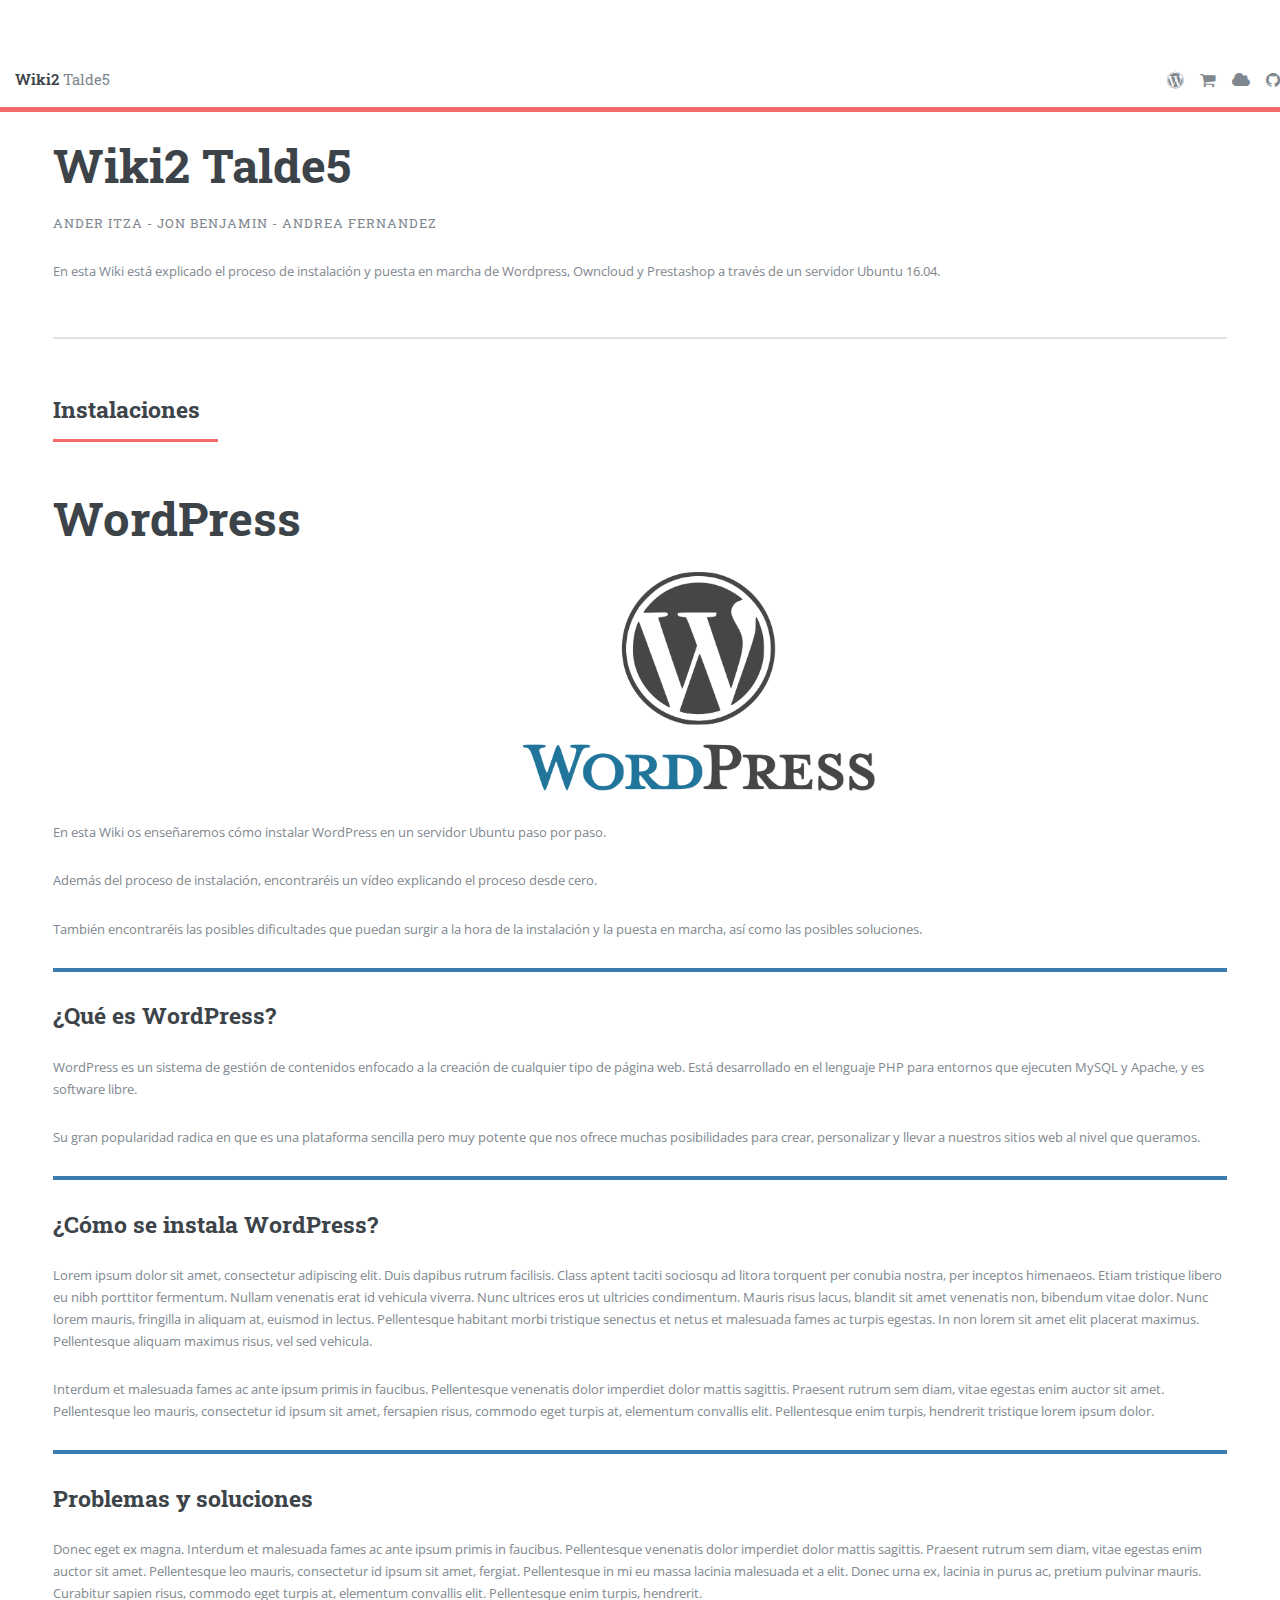
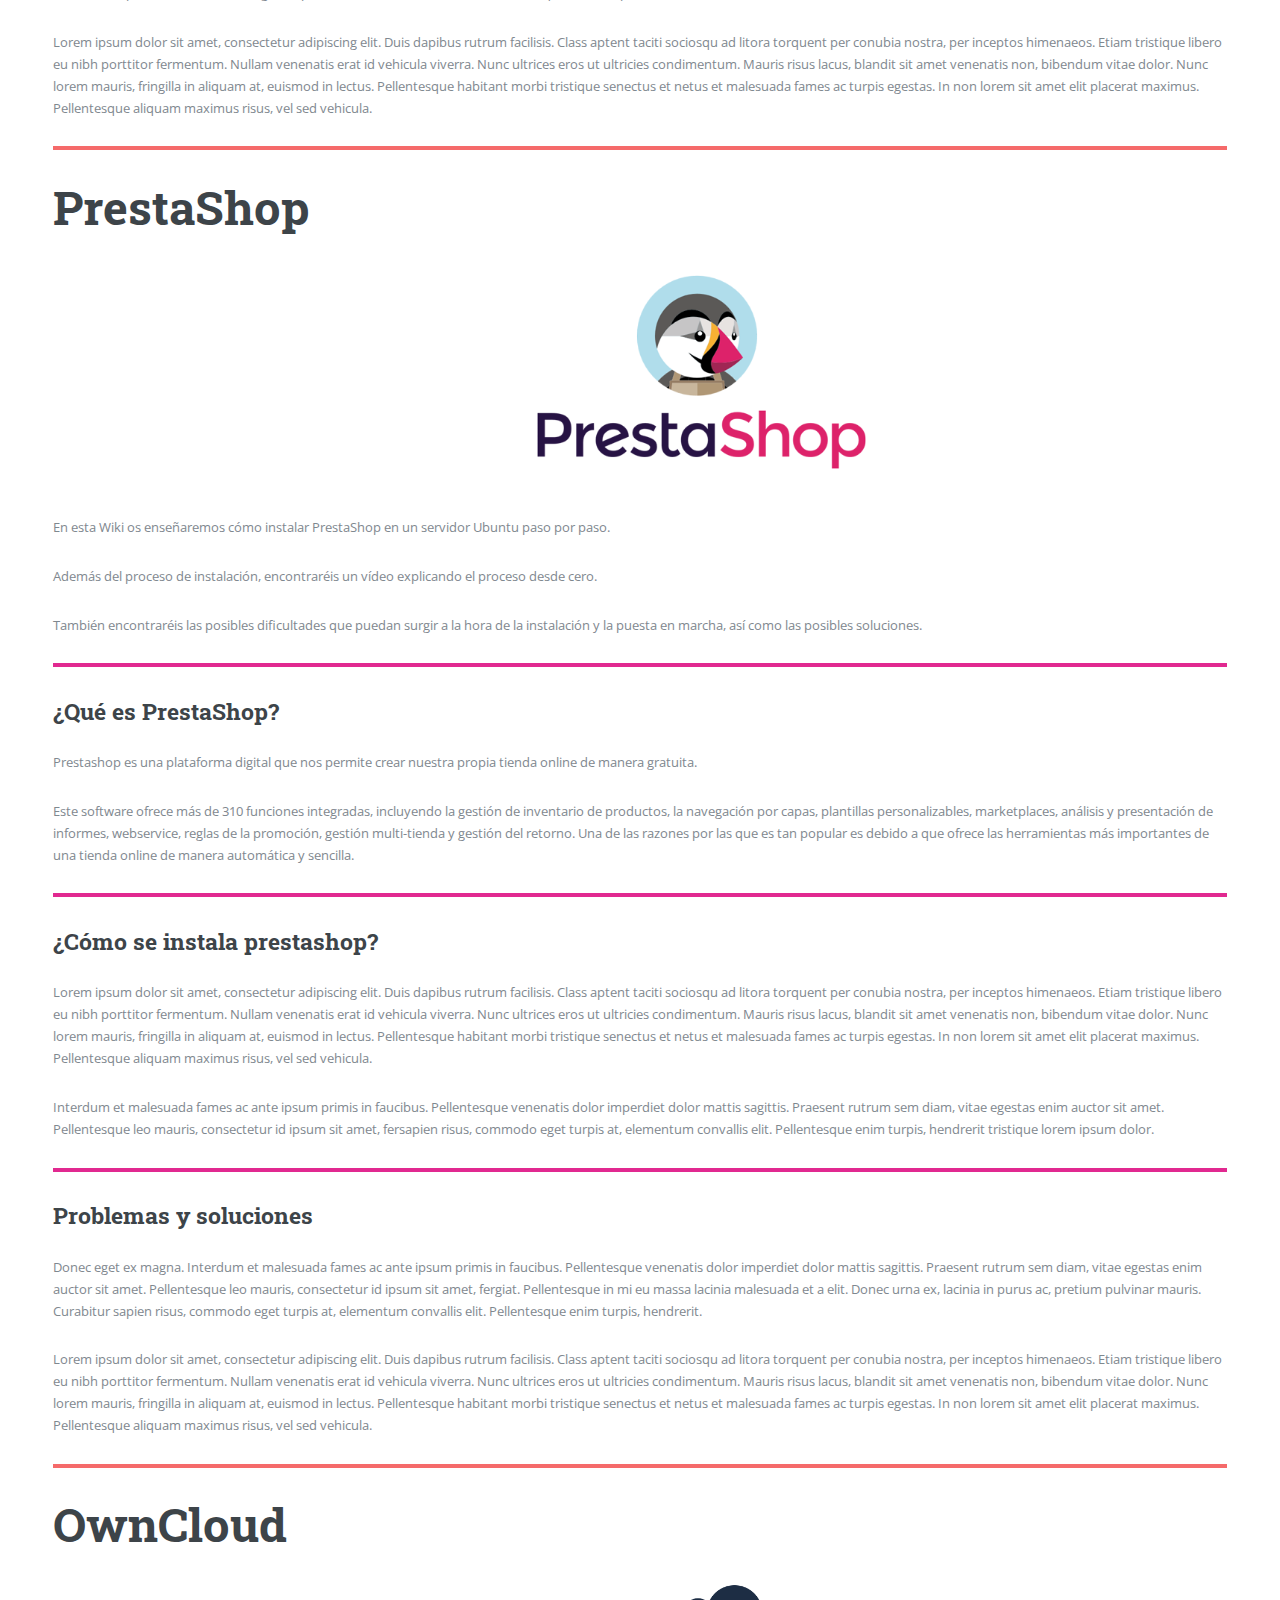
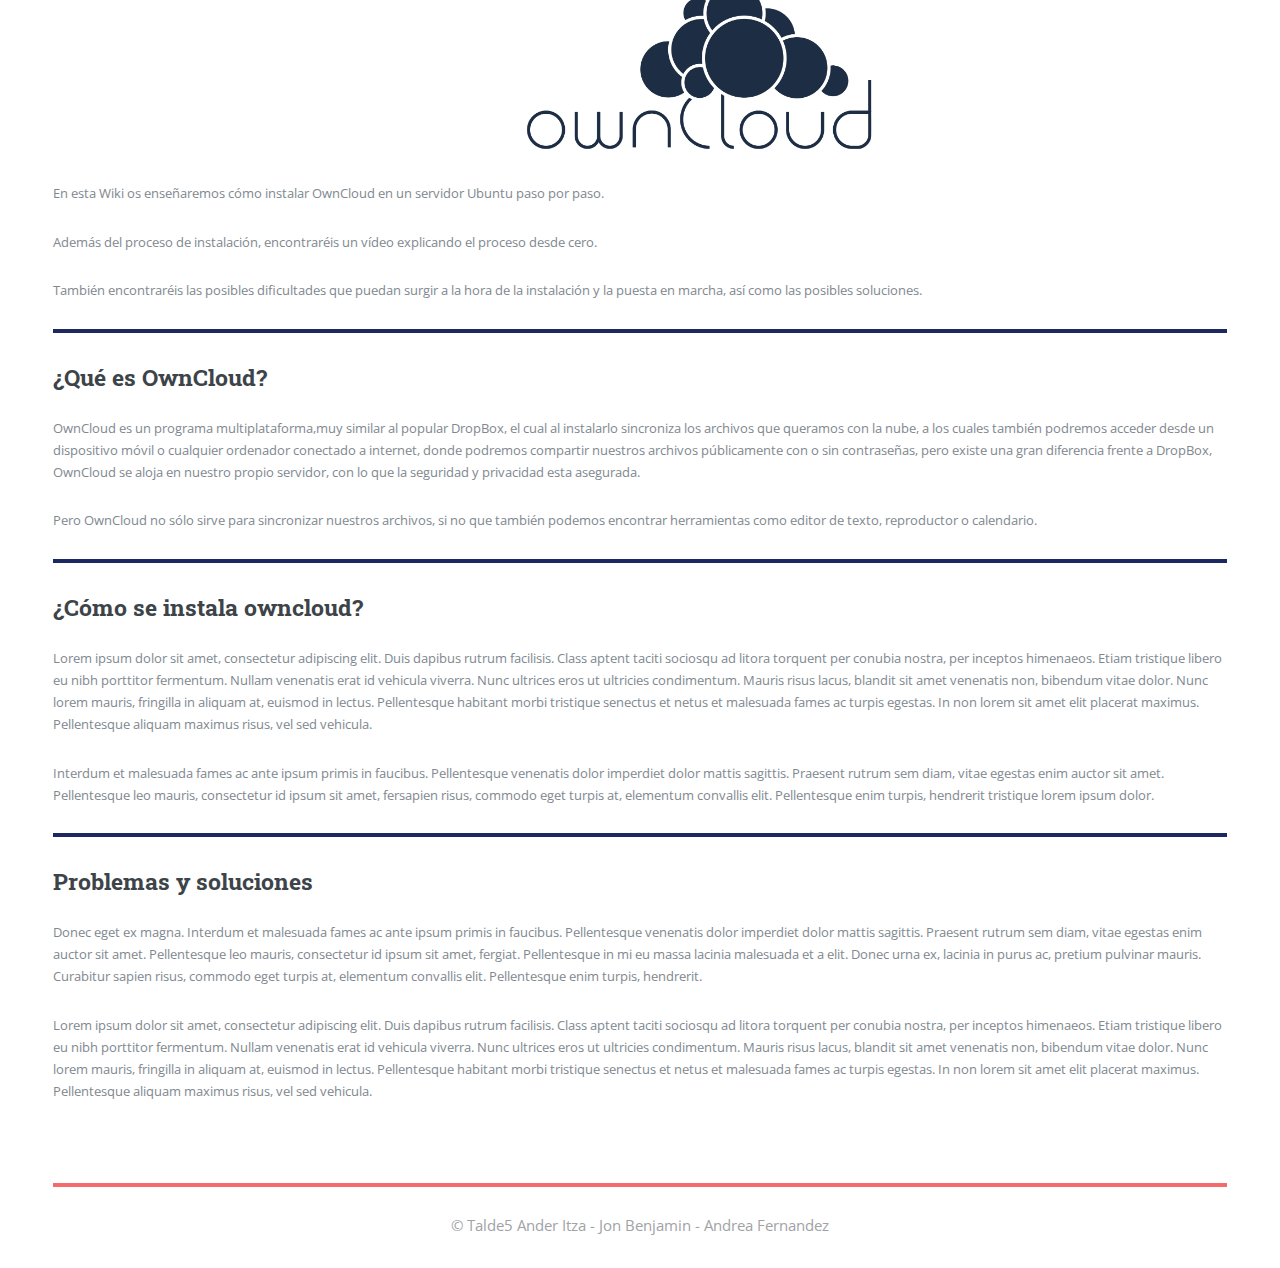
==== Wiki2/index.html @ 895ccd9f "22/10/2018" ====
<!DOCTYPE HTML>
<html>
	<head>
		<title>Wiki2</title>
		<meta charset="utf-8" />
		<meta name="viewport" content="width=device-width, initial-scale=1, user-scalable=no" />
		<link rel="stylesheet" href="assets/css/main.css" />
		<script src="https://ajax.googleapis.com/ajax/libs/jquery/1.12.4/jquery.min.js"></script>
		<script src="assets/js/main.js"></script>
	</head>
	<body class="is-preload"> 
		<a href="#" id="js_up" class="boton-subir">
  			<i class="fa fa-rocket" aria-hidden="true"></i>
		</a>
		<div id="wrapper">
			<div id="main">
				<div class="inner">
					<header id="header">
						<a href="index.html" class="logo"><strong>Wiki2</strong> Talde5</a>
						<ul class="icons">
							<li><a href="#wordpress" class="icon fa-wordpress"></a></li>
							<li><a href="#prestashop" class="icon fa-shopping-cart"></a></li>
							<li><a href="#owncloud" class="icon fa-cloud"></a></li>
							<li><a href="https://github.com/Talde5/Wiki2" target="_blank" class="icon fa-github"></a></li>
						</ul>
					</header>
					<section id="banner">
						<div class="content">
							<header>
								<h1>Wiki2 Talde5</h1>
								<p>ANDER ITZA - JON BENJAMIN - ANDREA FERNANDEZ</p>
							</header>
							<p>En esta Wiki está explicado el proceso de instalación y puesta en marcha de Wordpress, Owncloud y Prestashop a través de un servidor Ubuntu 16.04.</p>
						</div>
					</section>
					<section>
						<header class="major" id="wordpress">
							<h2>Instalaciones</h2>
						</header>
						<article>
							<h1>WordPress</h1>
							<img src="images/wordpress.png" class="wordpress" />
								<p>En esta Wiki os enseñaremos cómo instalar WordPress en un servidor Ubuntu paso por paso.</p>
								<p>Además del proceso de instalación, encontraréis un vídeo explicando el proceso desde cero.</p>
								<p>También encontraréis las posibles dificultades que puedan surgir a la hora de la instalación y la puesta en marcha, así como las posibles soluciones.</p>
							<hr class="major wordpress" />
							<h2>¿Qué es WordPress?</h2>
								<p>WordPress es un sistema de gestión de contenidos enfocado a la creación de cualquier tipo de página web. Está desarrollado en el lenguaje PHP para entornos que ejecuten MySQL y Apache, y es software libre.</p>
								<p>Su gran popularidad radica en que es una plataforma sencilla pero muy potente que nos ofrece muchas posibilidades para crear, personalizar y llevar a nuestros sitios web al nivel que queramos.</p>
							<hr class="major wordpress" />
							<h2>¿Cómo se instala WordPress?</h2>
								<p>Lorem ipsum dolor sit amet, consectetur adipiscing elit. Duis dapibus rutrum facilisis. Class aptent taciti sociosqu ad litora torquent per conubia nostra, per inceptos himenaeos. Etiam tristique libero eu nibh porttitor fermentum. Nullam venenatis erat id vehicula viverra. Nunc ultrices eros ut ultricies condimentum. Mauris risus lacus, blandit sit amet venenatis non, bibendum vitae dolor. Nunc lorem mauris, fringilla in aliquam at, euismod in lectus. Pellentesque habitant morbi tristique senectus et netus et malesuada fames ac turpis egestas. In non lorem sit amet elit placerat maximus. Pellentesque aliquam maximus risus, vel sed vehicula.</p>
								<p>Interdum et malesuada fames ac ante ipsum primis in faucibus. Pellentesque venenatis dolor imperdiet dolor mattis sagittis. Praesent rutrum sem diam, vitae egestas enim auctor sit amet. Pellentesque leo mauris, consectetur id ipsum sit amet, fersapien risus, commodo eget turpis at, elementum convallis elit. Pellentesque enim turpis, hendrerit tristique lorem ipsum dolor.</p>
							<hr class="major wordpress" />
							<h2>Problemas y soluciones</h2>
								<p>Donec eget ex magna. Interdum et malesuada fames ac ante ipsum primis in faucibus. Pellentesque venenatis dolor imperdiet dolor mattis sagittis. Praesent rutrum sem diam, vitae egestas enim auctor sit amet. Pellentesque leo mauris, consectetur id ipsum sit amet, fergiat. Pellentesque in mi eu massa lacinia malesuada et a elit. Donec urna ex, lacinia in purus ac, pretium pulvinar mauris. Curabitur sapien risus, commodo eget turpis at, elementum convallis elit. Pellentesque enim turpis, hendrerit.</p>
								<p>Lorem ipsum dolor sit amet, consectetur adipiscing elit. Duis dapibus rutrum facilisis. Class aptent taciti sociosqu ad litora torquent per conubia nostra, per inceptos himenaeos. Etiam tristique libero eu nibh porttitor fermentum. Nullam venenatis erat id vehicula viverra. Nunc ultrices eros ut ultricies condimentum. Mauris risus lacus, blandit sit amet venenatis non, bibendum vitae dolor. Nunc lorem mauris, fringilla in aliquam at, euismod in lectus. Pellentesque habitant morbi tristique senectus et netus et malesuada fames ac turpis egestas. In non lorem sit amet elit placerat maximus. Pellentesque aliquam maximus risus, vel sed vehicula.</p>
							<hr class="major " />
						<article>
							<h1 id="prestashop">PrestaShop</h1>
							<img src="images/prestashop.png" class="prestashop" />
								<p>En esta Wiki os enseñaremos cómo instalar PrestaShop en un servidor Ubuntu paso por paso.</p>
								<p>Además del proceso de instalación, encontraréis un vídeo explicando el proceso desde cero.</p>
								<p>También encontraréis las posibles dificultades que puedan surgir a la hora de la instalación y la puesta en marcha, así como las posibles soluciones.</p>
							<hr class="major prestashop" />
							<h2>¿Qué es PrestaShop?</h2>
								<p>Prestashop es una plataforma digital que nos permite crear nuestra propia tienda online de manera gratuita.</p>
								<p>Este software ofrece más de 310 funciones integradas, incluyendo la gestión de inventario de productos, la navegación por capas, plantillas personalizables, marketplaces, análisis y presentación de informes, webservice, reglas de la promoción, gestión multi-tienda y gestión del retorno. Una de las razones por las que es tan popular es debido a que ofrece las herramientas más importantes de una tienda online de manera automática y sencilla.</p>
							<hr class="major prestashop" />
							<h2>¿Cómo se instala prestashop?</h2>
								<p>Lorem ipsum dolor sit amet, consectetur adipiscing elit. Duis dapibus rutrum facilisis. Class aptent taciti sociosqu ad litora torquent per conubia nostra, per inceptos himenaeos. Etiam tristique libero eu nibh porttitor fermentum. Nullam venenatis erat id vehicula viverra. Nunc ultrices eros ut ultricies condimentum. Mauris risus lacus, blandit sit amet venenatis non, bibendum vitae dolor. Nunc lorem mauris, fringilla in aliquam at, euismod in lectus. Pellentesque habitant morbi tristique senectus et netus et malesuada fames ac turpis egestas. In non lorem sit amet elit placerat maximus. Pellentesque aliquam maximus risus, vel sed vehicula.</p>
								<p>Interdum et malesuada fames ac ante ipsum primis in faucibus. Pellentesque venenatis dolor imperdiet dolor mattis sagittis. Praesent rutrum sem diam, vitae egestas enim auctor sit amet. Pellentesque leo mauris, consectetur id ipsum sit amet, fersapien risus, commodo eget turpis at, elementum convallis elit. Pellentesque enim turpis, hendrerit tristique lorem ipsum dolor.</p>
							<hr class="major prestashop" />
							<h2>Problemas y soluciones</h2>
								<p>Donec eget ex magna. Interdum et malesuada fames ac ante ipsum primis in faucibus. Pellentesque venenatis dolor imperdiet dolor mattis sagittis. Praesent rutrum sem diam, vitae egestas enim auctor sit amet. Pellentesque leo mauris, consectetur id ipsum sit amet, fergiat. Pellentesque in mi eu massa lacinia malesuada et a elit. Donec urna ex, lacinia in purus ac, pretium pulvinar mauris. Curabitur sapien risus, commodo eget turpis at, elementum convallis elit. Pellentesque enim turpis, hendrerit.</p>
								<p>Lorem ipsum dolor sit amet, consectetur adipiscing elit. Duis dapibus rutrum facilisis. Class aptent taciti sociosqu ad litora torquent per conubia nostra, per inceptos himenaeos. Etiam tristique libero eu nibh porttitor fermentum. Nullam venenatis erat id vehicula viverra. Nunc ultrices eros ut ultricies condimentum. Mauris risus lacus, blandit sit amet venenatis non, bibendum vitae dolor. Nunc lorem mauris, fringilla in aliquam at, euismod in lectus. Pellentesque habitant morbi tristique senectus et netus et malesuada fames ac turpis egestas. In non lorem sit amet elit placerat maximus. Pellentesque aliquam maximus risus, vel sed vehicula.</p>
							<hr class="major" />
						</article>
						<article>
							<h1 id="owncloud">OwnCloud</h1>
								<img src="images/owncloud.png" class="owncloud" />
								<p>En esta Wiki os enseñaremos cómo instalar OwnCloud en un servidor Ubuntu paso por paso.</p>
								<p>Además del proceso de instalación, encontraréis un vídeo explicando el proceso desde cero.</p>
								<p>También encontraréis las posibles dificultades que puedan surgir a la hora de la instalación y la puesta en marcha, así como las posibles soluciones.</p>
							<hr class="major owncloud" />
							<h2>¿Qué es OwnCloud?</h2>
								<p>OwnCloud es un programa multiplataforma,muy similar al popular DropBox, el cual al instalarlo sincroniza los archivos que queramos con la nube, a los cuales también podremos acceder desde un dispositivo móvil o cualquier ordenador conectado a internet, donde podremos compartir nuestros archivos públicamente con o sin contraseñas, pero existe una gran diferencia frente a DropBox, OwnCloud se aloja en nuestro propio servidor, con lo que la seguridad y privacidad esta asegurada.</p>
							<p>Pero OwnCloud no sólo sirve para sincronizar nuestros archivos, si no que también podemos encontrar herramientas como editor de texto, reproductor o calendario.</p>
							<hr class="major owncloud" />
							<h2>¿Cómo se instala owncloud?</h2>
								<p>Lorem ipsum dolor sit amet, consectetur adipiscing elit. Duis dapibus rutrum facilisis. Class aptent taciti sociosqu ad litora torquent per conubia nostra, per inceptos himenaeos. Etiam tristique libero eu nibh porttitor fermentum. Nullam venenatis erat id vehicula viverra. Nunc ultrices eros ut ultricies condimentum. Mauris risus lacus, blandit sit amet venenatis non, bibendum vitae dolor. Nunc lorem mauris, fringilla in aliquam at, euismod in lectus. Pellentesque habitant morbi tristique senectus et netus et malesuada fames ac turpis egestas. In non lorem sit amet elit placerat maximus. Pellentesque aliquam maximus risus, vel sed vehicula.</p>
								<p>Interdum et malesuada fames ac ante ipsum primis in faucibus. Pellentesque venenatis dolor imperdiet dolor mattis sagittis. Praesent rutrum sem diam, vitae egestas enim auctor sit amet. Pellentesque leo mauris, consectetur id ipsum sit amet, fersapien risus, commodo eget turpis at, elementum convallis elit. Pellentesque enim turpis, hendrerit tristique lorem ipsum dolor.</p>
							<hr class="major owncloud" />
							<h2>Problemas y soluciones</h2>
								<p>Donec eget ex magna. Interdum et malesuada fames ac ante ipsum primis in faucibus. Pellentesque venenatis dolor imperdiet dolor mattis sagittis. Praesent rutrum sem diam, vitae egestas enim auctor sit amet. Pellentesque leo mauris, consectetur id ipsum sit amet, fergiat. Pellentesque in mi eu massa lacinia malesuada et a elit. Donec urna ex, lacinia in purus ac, pretium pulvinar mauris. Curabitur sapien risus, commodo eget turpis at, elementum convallis elit. Pellentesque enim turpis, hendrerit.</p>
								<p>Lorem ipsum dolor sit amet, consectetur adipiscing elit. Duis dapibus rutrum facilisis. Class aptent taciti sociosqu ad litora torquent per conubia nostra, per inceptos himenaeos. Etiam tristique libero eu nibh porttitor fermentum. Nullam venenatis erat id vehicula viverra. Nunc ultrices eros ut ultricies condimentum. Mauris risus lacus, blandit sit amet venenatis non, bibendum vitae dolor. Nunc lorem mauris, fringilla in aliquam at, euismod in lectus. Pellentesque habitant morbi tristique senectus et netus et malesuada fames ac turpis egestas. In non lorem sit amet elit placerat maximus. Pellentesque aliquam maximus risus, vel sed vehicula.</p>
						</article>
					</section>
					<hr class="major">
					<footer id="footer">
						<p class="copyright">&copy; Talde5 Ander Itza - Jon Benjamin - Andrea Fernandez</p>
					</footer>
				</div>
			</div>
		</div>
	</body>
</html>
---- Wiki2/assets/css/main.css ----
@import url(font-awesome.min.css);
@import url("https://fonts.googleapis.com/css?family=Open+Sans:400,600,400italic,600italic|Roboto+Slab:400,700");

* {
	margin: 0;
	padding: 0;
	border: 0;
	font-size: 100%;
	font: inherit;
	vertical-align: baseline;}

article, footer, header, section {
	display: block;}

body {
	line-height: 1;
}

ol, ul {
	list-style: none;
}

/* Type */

	body, input, select, textarea {
		color: #7f888f;
		font-family: "Open Sans", sans-serif;
		font-size: 13pt;
		font-weight: 400;
		line-height: 1.65;
	}

		@media screen and (max-width: 1680px) {

			body, input, select, textarea {
				font-size: 11pt;
			}

		}

		@media screen and (max-width: 1280px) {

			body, input, select, textarea {
				font-size: 10pt;
			}

		}

		@media screen and (max-width: 360px) {

			body, input, select, textarea {
				font-size: 9pt;
			}

		}

	a {
		-moz-transition: color 0.2s ease-in-out, border-bottom-color 0.2s ease-in-out;
		-webkit-transition: color 0.2s ease-in-out, border-bottom-color 0.2s ease-in-out;
		-ms-transition: color 0.2s ease-in-out, border-bottom-color 0.2s ease-in-out;
		transition: color 0.2s ease-in-out, border-bottom-color 0.2s ease-in-out;
		border-bottom: dotted 1px;
		color: #f56a6a;
		text-decoration: none;
	}

	a .wordpress {
		-moz-transition: color 0.2s ease-in-out, border-bottom-color 0.2s ease-in-out;
		-webkit-transition: color 0.2s ease-in-out, border-bottom-color 0.2s ease-in-out;
		-ms-transition: color 0.2s ease-in-out, border-bottom-color 0.2s ease-in-out;
		transition: color 0.2s ease-in-out, border-bottom-color 0.2s ease-in-out;
		border-bottom: dotted 1px;
		color: #3A7CAF;
		text-decoration: none;
		
	}

	a .prestashop {
		-moz-transition: color 0.2s ease-in-out, border-bottom-color 0.2s ease-in-out;
		-webkit-transition: color 0.2s ease-in-out, border-bottom-color 0.2s ease-in-out;
		-ms-transition: color 0.2s ease-in-out, border-bottom-color 0.2s ease-in-out;
		transition: color 0.2s ease-in-out, border-bottom-color 0.2s ease-in-out;
		border-bottom: dotted 1px;
		color: #E12990;
		text-decoration: none;
	}

	a .owncloud {
		-moz-transition: color 0.2s ease-in-out, border-bottom-color 0.2s ease-in-out;
		-webkit-transition: color 0.2s ease-in-out, border-bottom-color 0.2s ease-in-out;
		-ms-transition: color 0.2s ease-in-out, border-bottom-color 0.2s ease-in-out;
		transition: color 0.2s ease-in-out, border-bottom-color 0.2s ease-in-out;
		border-bottom: dotted 1px;
		color: #1D2760;
		text-decoration: none;
	}

		a:hover {
			border-bottom-color: #f56a6a;
			color: #f56a6a !important;
		}

		a:hover.wordpress{
			border-bottom-color: #3A7CAF;
			color: #3A7CAF !important;
		}

		a:hover.prestashop{
			border-bottom-color: #E12990;
			color: #E12990 !important;
		}

		a:hover.owncloud{
			border-bottom-color: #1D2760;
			color: #1D2760 !important;
		}

			a:hover strong {
				color: inherit;
			}

	strong, b {
		color: #3d4449;
		font-weight: 600;
	}

	em, i {
		font-style: italic;
	}

	p {
		margin: 0 0 2em 0;
	}

	h1, h2, h3, h4, h5, h6 {
		color: #3d4449;
		font-family: "Roboto Slab", serif;
		font-weight: 700;
		line-height: 1.5;
		margin: 0 0 1em 0;
	}

		h1 a, h2 a, h3 a, h4 a, h5 a, h6 a {
			color: inherit;
			text-decoration: none;
			border-bottom: 0;
		}

	h1 {
		font-size: 4em;
		margin: 0 0 0.5em 0;
		line-height: 1.3;
	}

	h2 {
		font-size: 1.75em;
	}

	h3 {
		font-size: 1.25em;
	}

	h4 {
		font-size: 1.1em;
	}

	h5 {
		font-size: 0.9em;
	}

	h6 {
		font-size: 0.7em;
	}

	@media screen and (max-width: 1680px) {

		h1 {
			font-size: 3.5em;
		}

	}

	@media screen and (max-width: 980px) {

		h1 {
			font-size: 3.25em;
		}

	}

	@media screen and (max-width: 736px) {

		h1 {
			font-size: 2em;
			line-height: 1.4;
		}

		h2 {
			font-size: 1.5em;
		}

	}


	hr {
		border: 0;
		border-bottom: solid 1px rgba(210, 215, 217, 0.75);
		margin: 2em 0;
	}

		hr.major {
			margin: 2em 0;
			border-bottom: solid 4px #f56a6a;
		}

		hr.major.wordpress {
			border-bottom: solid 4px #3A7CAF;
		}

		hr.major.prestashop {
			border-bottom: solid 4px #E12990;
		}

		hr.major.owncloud {
			border-bottom: solid 4px #1D2760;
		}

	.align-left {
		text-align: left;
	}

	.align-center {
		text-align: center;
	}

	.align-right {
		text-align: right;
	}

/* Banner */
	
	.content {
		margin-top: 7%;
	}

/* Section/Article */

	section.special, article.special {
		text-align: center;
	}

	header p {
		font-family: "Roboto Slab", serif;
		font-size: 1em;
		font-weight: 400;
		letter-spacing: 0.075em;
		margin-top: -0.5em;
		text-transform: uppercase;
	}

	header.major > :last-child {
		border-bottom: solid 3px #f56a6a;
		display: inline-block;
		margin: 0 0 2em 0;
		padding: 0 0.75em 0.5em 0;
	}

	header.main > :last-child {
		margin: 0 0 1em 0;
	}

/* Icon */

	.icon {
		text-decoration: none;
		border-bottom: none;
		position: relative;
	}

		.icon:before {
			-moz-osx-font-smoothing: grayscale;
			-webkit-font-smoothing: antialiased;
			font-family: FontAwesome;
			font-style: normal;
			font-weight: normal;
			text-transform: none !important;
		}

/* Image */

	img {
		display: inline-block;
		position: center;
		width: 30%;
		padding-left: 40%;
		padding-bottom: 2%;
	}


/* List */

	ol {
		list-style: decimal;
		margin: 0 0 2em 0;
		padding-left: 1.25em;
	}

		ol li {
			padding-left: 0.25em;
		}

	ul {
		list-style: disc;
		margin: 0 0 2em 0;
		padding-left: 1em;
	}

		ul li {
			padding-left: 0.5em;
		}

		ul.alt {
			list-style: none;
			padding-left: 0;
		}

			ul.alt li {
				border-top: solid 1px rgba(210, 215, 217, 0.75);
				padding: 0.5em 0;
			}

				ul.alt li:first-child {
					border-top: 0;
					padding-top: 0;
				}
		
/* Iconos */

	ul.icons {
		cursor: default;
		list-style: none;
		padding-left: 0;
	}

		ul.icons li {
			display: inline-block;
			padding: 0 1em 0 0;
		}

			ul.icons li:last-child {
				padding-right: 0;
			}

			ul.icons li .icon {
				color: inherit;
			}

				ul.icons li .icon:before {
					font-size: 1.25em;
				}

/* Main */

	#main {
		-moz-flex-grow: 1;
		-webkit-flex-grow: 1;
		-ms-flex-grow: 1;
		flex-grow: 1;
		-moz-flex-shrink: 1;
		-webkit-flex-shrink: 1;
		-ms-flex-shrink: 1;
		flex-shrink: 1;
		width: 100%;
	}

		#main > .inner {
			padding: 0 6em 0.1em 6em ;
			margin: 0 auto;
			max-width: 110em;
		}

			#main > .inner > section {
				padding: 6em 0 4em 0 ;
				border-top: solid 2px rgba(210, 215, 217, 0.75);
			}

				#main > .inner > section:first-of-type {
					border-top: 0 !important;
				}

		@media screen and (max-width: 1680px) {

			#main > .inner {
				padding: 0 5em 0.1em 5em ;
			}

				#main > .inner > section {
					padding: 5em 0 3em 0 ;
				}
		}

		@media screen and (max-width: 1280px) {

			#main > .inner {
				padding: 0 4em 0.1em 4em ;
			}

				#main > .inner > section {
					padding: 4em 0 2em 0 ;
				}
		}

		@media screen and (max-width: 736px) {

			#main > .inner {
				padding: 0 2em 0.1em 2em ;
			}

				#main > .inner > section {
					padding: 3em 0 1em 0 ;
				}
		}

/* Header */

	#header {
		display: -moz-flex;
		display: -webkit-flex;
		display: -ms-flex;
		display: flex;
		background-color: white;
		border-bottom: solid 5px #f56a6a;
		padding-bottom: 1em;
		position: fixed;
		width: 100%;
		left: 0;
	}

		#header > * {
			-moz-flex: 1;
			-webkit-flex: 1;
			-ms-flex: 1;
			flex: 1;
			margin-bottom: 0;
		}

		#header .logo {
			border-bottom: 0;
			padding-left: 1em;
			color: inherit;
			font-family: "Roboto Slab", serif;
			font-size: 1.125em;
		}

		#header .icons {
			text-align: right;
		}

		@media screen and (max-width: 1680px) {

			#header {
				padding-top: 5em;
			}

		}

		@media screen and (max-width: 736px) {

			#header {
				padding-top: 6.5em;
			}

				#header .logo {
					font-size: 1.25em;
					margin: 0;
				}

				#header .icons {
					height: 5em;
					line-height: 5em;
					position: absolute;
					right: -0.5em;
					top: 0;
				}
		}

/* Footer */

	#footer .copyright {
		color: #9fa3a6;
		font-size: 1.1em;
		width: 100%;
		text-align: center;
	}

/* Botón Subir */

.boton-subir{
  display: none;
  background: #f56a6a;
  border: thin solid #fff;
  border-radius: 3px;
  position: fixed;
  right: 15px;
  bottom:2px;
  z-index: 999999999;
}

.boton-subir:hover{
  box-shadow:   0px 2px 10px 0px rgba(255, 255, 255, 0.75);
}

.boton-subir i{
  color: #fff;
  font-size: 1.5em;
  padding: 10px 10px 10px 7px;
  -ms-transform: rotate(-45deg); /* IE 9 */
  -webkit-transform: rotate(-45deg); /* Chrome, Safari, Opera */
  transform: rotate(-45deg);
}
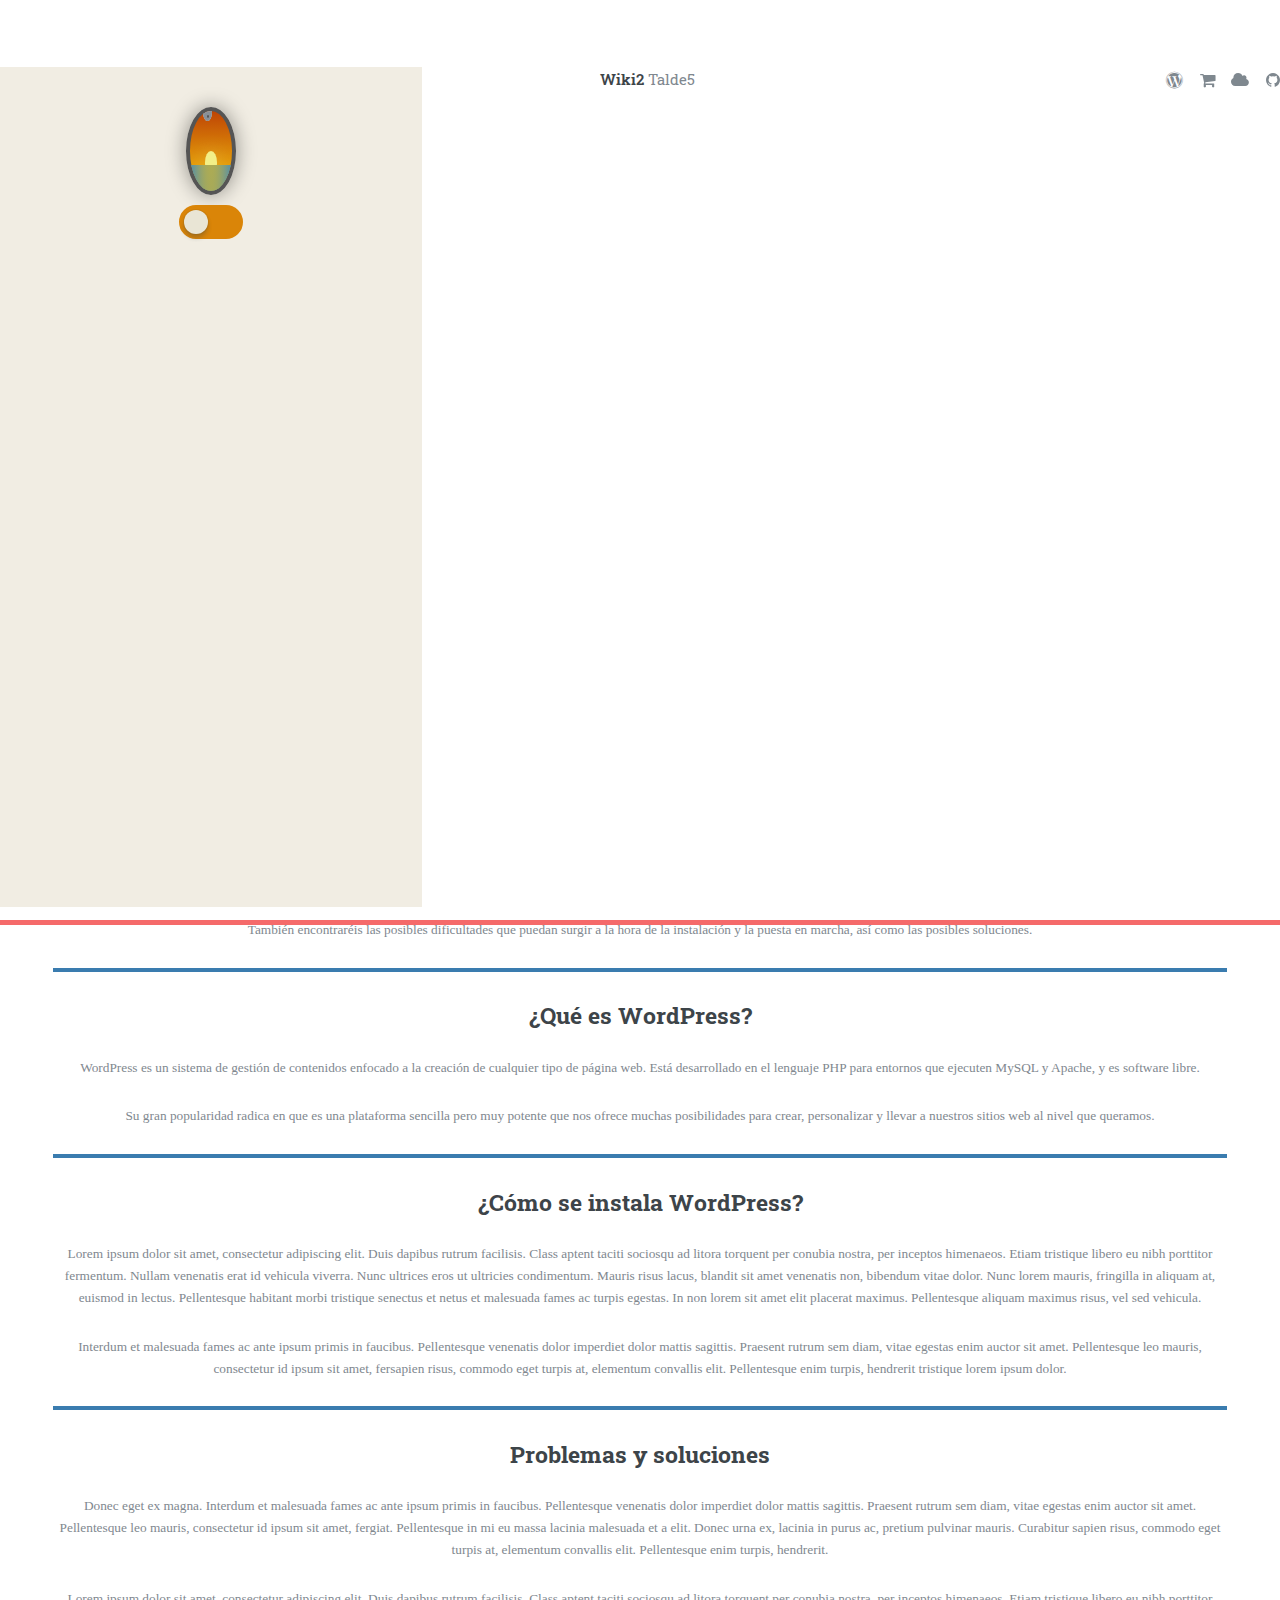
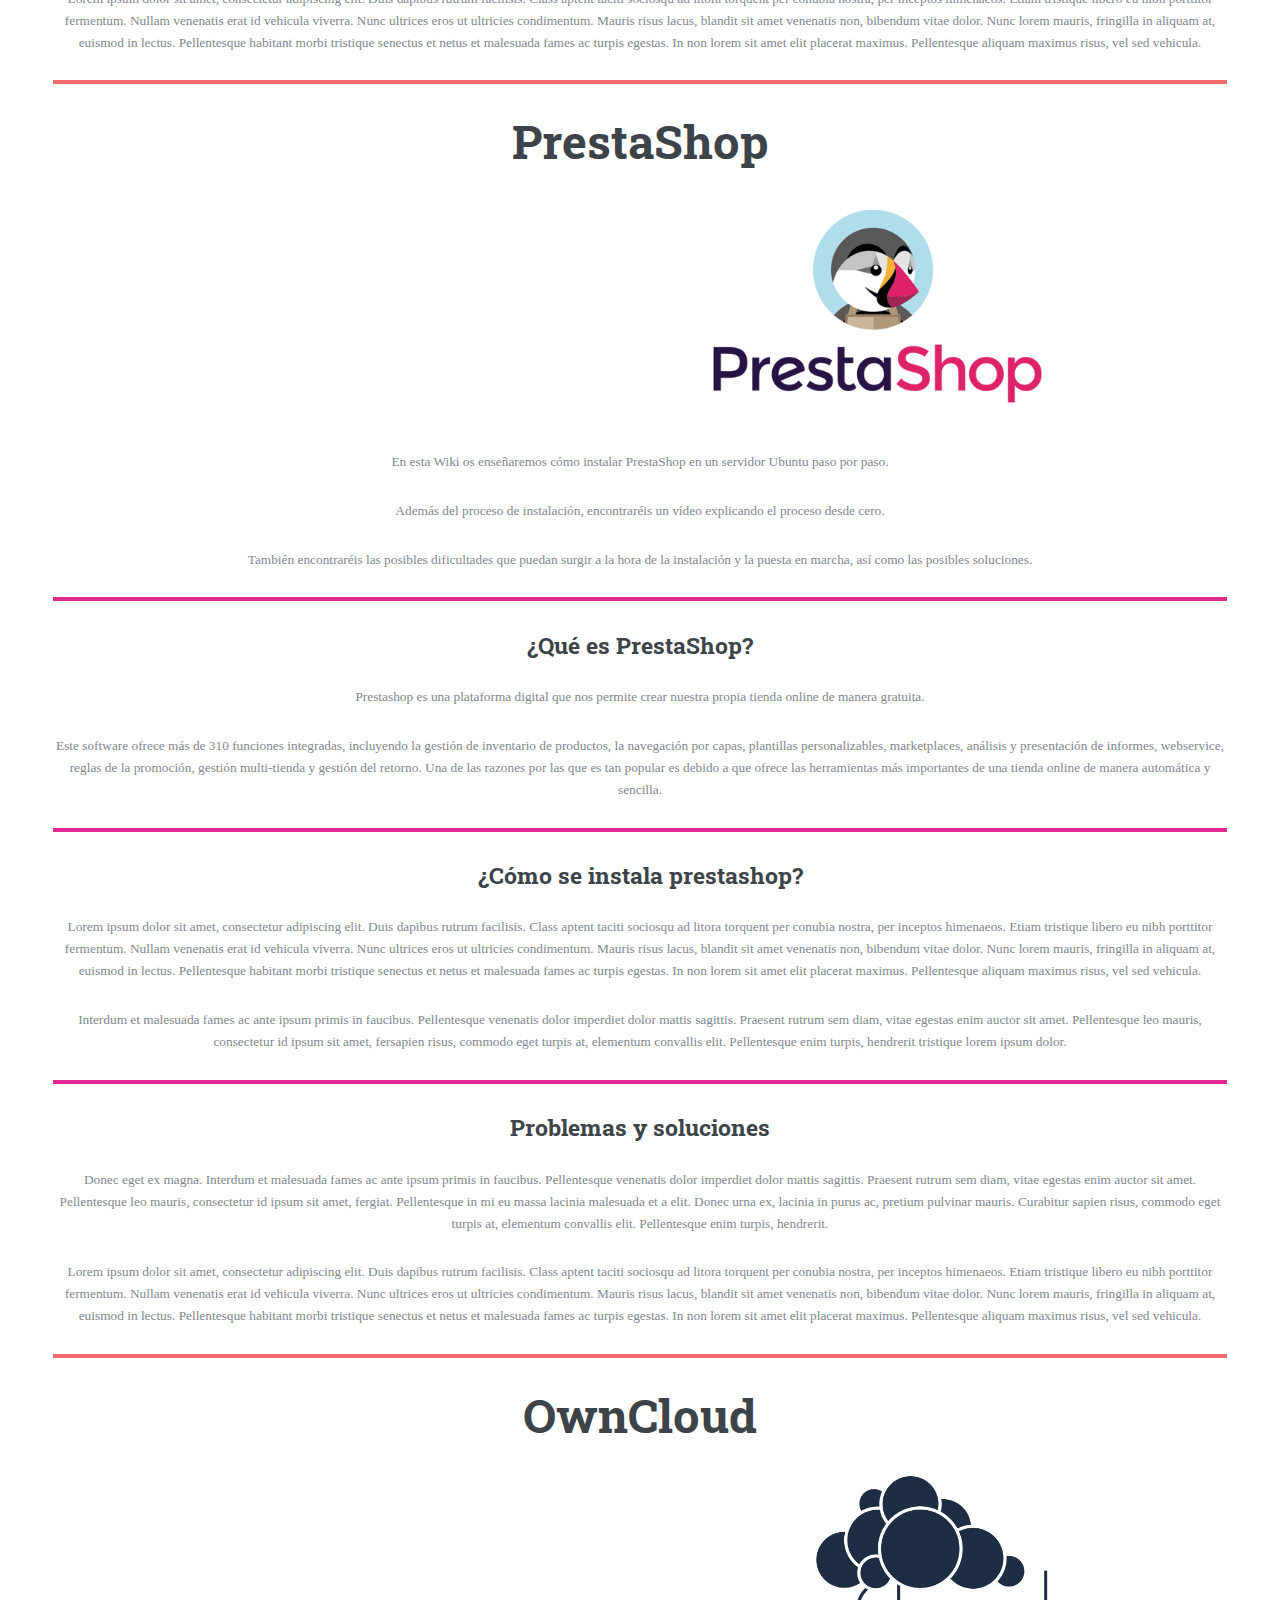
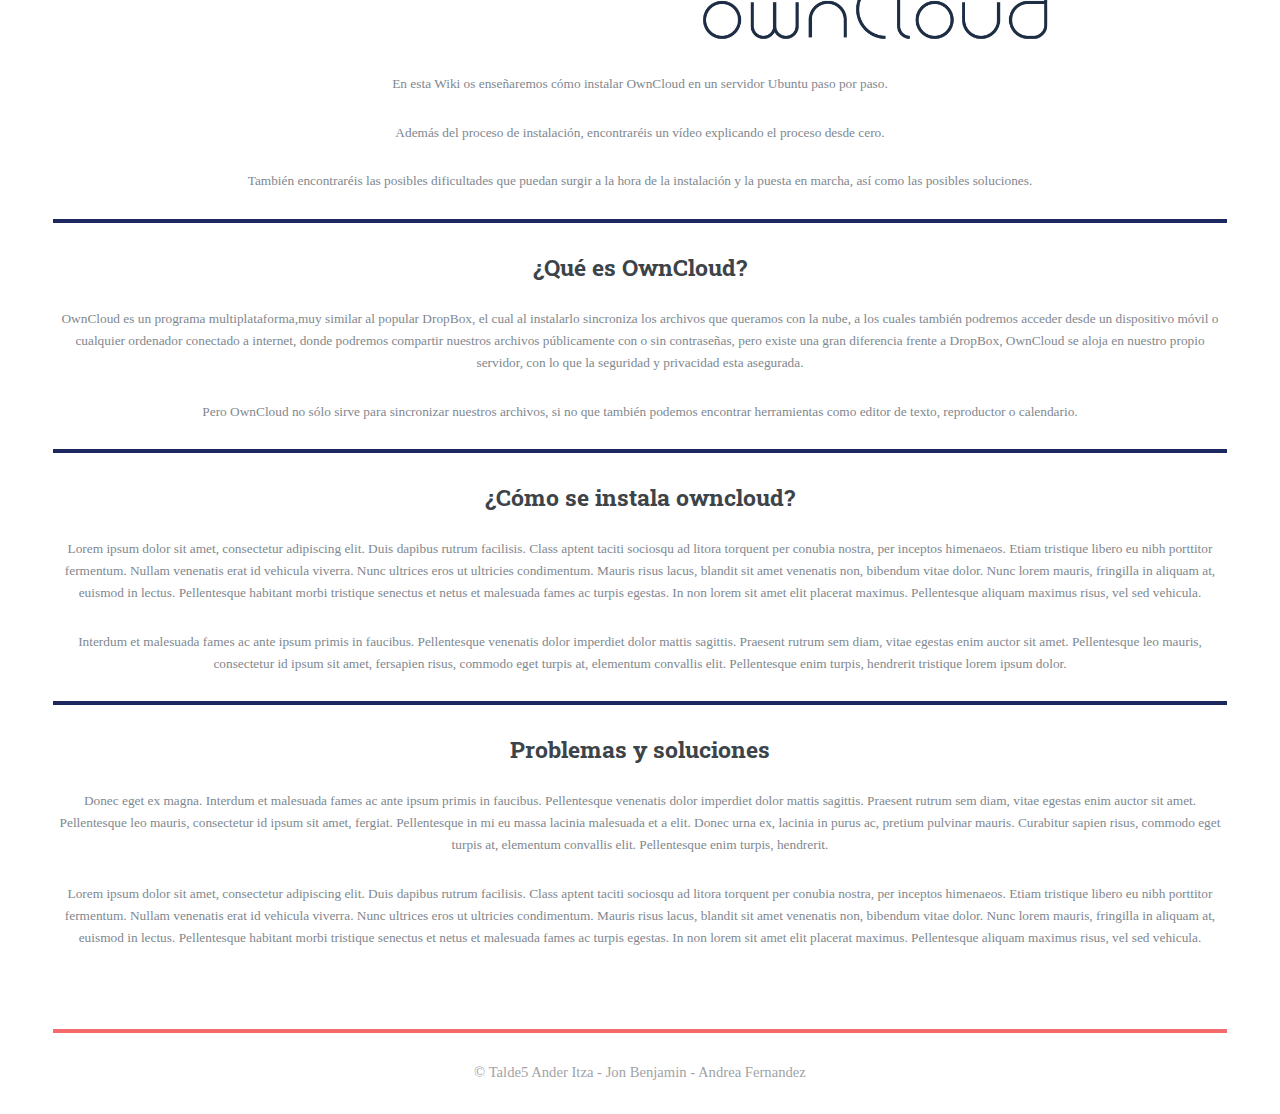
==== commit 25cebec4: "25/10/2018" ====
--- a/Wiki2/index.html
+++ b/Wiki2/index.html
@@ -7,6 +7,7 @@
 		<link rel="stylesheet" href="assets/css/main.css" />
 		<script src="https://ajax.googleapis.com/ajax/libs/jquery/1.12.4/jquery.min.js"></script>
 		<script src="assets/js/main.js"></script>
+		<script src='http://cdnjs.cloudflare.com/ajax/libs/jquery/2.1.3/jquery.min.js'></script>
 	</head>
 	<body class="is-preload"> 
 		<a href="#" id="js_up" class="boton-subir">
@@ -16,6 +17,31 @@
 			<div id="main">
 				<div class="inner">
 					<header id="header">
+						<div id="fullpage">  
+							<div class="section">
+								<div class="time-circle">
+									<div class="sun"></div>
+									<div class="moon">
+										<div></div>
+										<div></div>
+										<div></div>
+									</div>
+									<div class="stars">
+										<div></div>
+										<div></div>
+										<div></div>
+										<div></div>
+										<div></div>
+										<div></div>
+										<div></div>
+									</div>
+									<div class="water"></div>
+								</div>
+							    <div id="switch">
+							      	<div id="circle"></div>
+							    </div>
+							</div>
+						</div>
 						<a href="index.html" class="logo"><strong>Wiki2</strong> Talde5</a>
 						<ul class="icons">
 							<li><a href="#wordpress" class="icon fa-wordpress"></a></li>
--- a/Wiki2/assets/css/main.css
+++ b/Wiki2/assets/css/main.css
@@ -7,10 +7,12 @@
 	border: 0;
 	font-size: 100%;
 	font: inherit;
-	vertical-align: baseline;}
+	vertical-align: baseline;
+}
 
 article, footer, header, section {
-	display: block;}
+	display: block;
+}
 
 body {
 	line-height: 1;
@@ -22,476 +24,455 @@
 
 /* Type */
 
+body, input, select, textarea {
+	color: #7f888f;
+	font-family: "Open Sans", sans-serif;
+	font-size: 13pt;
+	font-weight: 400;
+	line-height: 1.65;
+}
+
+@media screen and (max-width: 1680px) {
 	body, input, select, textarea {
-		color: #7f888f;
-		font-family: "Open Sans", sans-serif;
-		font-size: 13pt;
-		font-weight: 400;
-		line-height: 1.65;
-	}
-
-		@media screen and (max-width: 1680px) {
-
-			body, input, select, textarea {
-				font-size: 11pt;
-			}
-
-		}
-
-		@media screen and (max-width: 1280px) {
-
-			body, input, select, textarea {
-				font-size: 10pt;
-			}
-
-		}
-
-		@media screen and (max-width: 360px) {
-
-			body, input, select, textarea {
-				font-size: 9pt;
-			}
-
-		}
-
-	a {
-		-moz-transition: color 0.2s ease-in-out, border-bottom-color 0.2s ease-in-out;
-		-webkit-transition: color 0.2s ease-in-out, border-bottom-color 0.2s ease-in-out;
-		-ms-transition: color 0.2s ease-in-out, border-bottom-color 0.2s ease-in-out;
-		transition: color 0.2s ease-in-out, border-bottom-color 0.2s ease-in-out;
-		border-bottom: dotted 1px;
-		color: #f56a6a;
-		text-decoration: none;
-	}
-
-	a .wordpress {
-		-moz-transition: color 0.2s ease-in-out, border-bottom-color 0.2s ease-in-out;
-		-webkit-transition: color 0.2s ease-in-out, border-bottom-color 0.2s ease-in-out;
-		-ms-transition: color 0.2s ease-in-out, border-bottom-color 0.2s ease-in-out;
-		transition: color 0.2s ease-in-out, border-bottom-color 0.2s ease-in-out;
-		border-bottom: dotted 1px;
-		color: #3A7CAF;
-		text-decoration: none;
-		
-	}
-
-	a .prestashop {
-		-moz-transition: color 0.2s ease-in-out, border-bottom-color 0.2s ease-in-out;
-		-webkit-transition: color 0.2s ease-in-out, border-bottom-color 0.2s ease-in-out;
-		-ms-transition: color 0.2s ease-in-out, border-bottom-color 0.2s ease-in-out;
-		transition: color 0.2s ease-in-out, border-bottom-color 0.2s ease-in-out;
-		border-bottom: dotted 1px;
-		color: #E12990;
-		text-decoration: none;
-	}
-
-	a .owncloud {
-		-moz-transition: color 0.2s ease-in-out, border-bottom-color 0.2s ease-in-out;
-		-webkit-transition: color 0.2s ease-in-out, border-bottom-color 0.2s ease-in-out;
-		-ms-transition: color 0.2s ease-in-out, border-bottom-color 0.2s ease-in-out;
-		transition: color 0.2s ease-in-out, border-bottom-color 0.2s ease-in-out;
-		border-bottom: dotted 1px;
-		color: #1D2760;
-		text-decoration: none;
-	}
-
-		a:hover {
-			border-bottom-color: #f56a6a;
-			color: #f56a6a !important;
-		}
-
-		a:hover.wordpress{
-			border-bottom-color: #3A7CAF;
-			color: #3A7CAF !important;
-		}
-
-		a:hover.prestashop{
-			border-bottom-color: #E12990;
-			color: #E12990 !important;
-		}
-
-		a:hover.owncloud{
-			border-bottom-color: #1D2760;
-			color: #1D2760 !important;
-		}
-
-			a:hover strong {
-				color: inherit;
-			}
-
-	strong, b {
-		color: #3d4449;
-		font-weight: 600;
-	}
-
-	em, i {
-		font-style: italic;
-	}
-
-	p {
-		margin: 0 0 2em 0;
-	}
-
-	h1, h2, h3, h4, h5, h6 {
-		color: #3d4449;
-		font-family: "Roboto Slab", serif;
-		font-weight: 700;
-		line-height: 1.5;
-		margin: 0 0 1em 0;
-	}
-
-		h1 a, h2 a, h3 a, h4 a, h5 a, h6 a {
-			color: inherit;
-			text-decoration: none;
-			border-bottom: 0;
-		}
-
+		font-size: 11pt;
+	}
+}
+
+@media screen and (max-width: 1280px) {
+	body, input, select, textarea {
+		font-size: 10pt;
+	}
+}
+
+@media screen and (max-width: 360px) {
+	body, input, select, textarea {
+		font-size: 9pt;
+	}
+}
+
+a {
+	-moz-transition: color 0.2s ease-in-out, border-bottom-color 0.2s ease-in-out;
+	-webkit-transition: color 0.2s ease-in-out, border-bottom-color 0.2s ease-in-out;
+	-ms-transition: color 0.2s ease-in-out, border-bottom-color 0.2s ease-in-out;
+	transition: color 0.2s ease-in-out, border-bottom-color 0.2s ease-in-out;
+	border-bottom: dotted 1px;
+	color: #f56a6a;
+	text-decoration: none;
+}
+
+a .wordpress {
+	-moz-transition: color 0.2s ease-in-out, border-bottom-color 0.2s ease-in-out;
+	-webkit-transition: color 0.2s ease-in-out, border-bottom-color 0.2s ease-in-out;
+	-ms-transition: color 0.2s ease-in-out, border-bottom-color 0.2s ease-in-out;
+	transition: color 0.2s ease-in-out, border-bottom-color 0.2s ease-in-out;
+	border-bottom: dotted 1px;
+	color: #3A7CAF;
+	text-decoration: none;	
+}
+
+a .prestashop {
+	-moz-transition: color 0.2s ease-in-out, border-bottom-color 0.2s ease-in-out;
+	-webkit-transition: color 0.2s ease-in-out, border-bottom-color 0.2s ease-in-out;
+	-ms-transition: color 0.2s ease-in-out, border-bottom-color 0.2s ease-in-out;
+	transition: color 0.2s ease-in-out, border-bottom-color 0.2s ease-in-out;
+	border-bottom: dotted 1px;
+	color: #E12990;
+	text-decoration: none;
+}
+
+a .owncloud {
+	-moz-transition: color 0.2s ease-in-out, border-bottom-color 0.2s ease-in-out;
+	-webkit-transition: color 0.2s ease-in-out, border-bottom-color 0.2s ease-in-out;
+	-ms-transition: color 0.2s ease-in-out, border-bottom-color 0.2s ease-in-out;
+	transition: color 0.2s ease-in-out, border-bottom-color 0.2s ease-in-out;
+	border-bottom: dotted 1px;
+	color: #1D2760;
+	text-decoration: none;
+}
+
+a:hover {
+	border-bottom-color: #f56a6a;
+	color: #f56a6a !important;
+}
+
+a:hover.wordpress{
+	border-bottom-color: #3A7CAF;
+	color: #3A7CAF !important;
+}
+
+a:hover.prestashop{
+	border-bottom-color: #E12990;
+	color: #E12990 !important;
+}
+
+a:hover.owncloud{
+	border-bottom-color: #1D2760;
+	color: #1D2760 !important;
+}
+
+a:hover strong {
+	color: inherit;
+}
+
+strong, b {
+	color: #3d4449;
+	font-weight: 600;
+}
+
+em, i {
+	font-style: italic;
+}
+
+p {
+	margin: 0 0 2em 0;
+}
+
+h1, h2, h3, h4, h5, h6 {
+	color: #3d4449;
+	font-family: "Roboto Slab", serif;
+	font-weight: 700;
+	line-height: 1.5;
+	margin: 0 0 1em 0;
+}
+
+h1 a, h2 a, h3 a, h4 a, h5 a, h6 a {
+	color: inherit;
+	text-decoration: none;
+	border-bottom: 0;
+}
+
+h1 {
+	font-size: 4em;
+	margin: 0 0 0.5em 0;
+	line-height: 1.3;
+}
+
+h2 {
+	font-size: 1.75em;
+}
+
+h3 {
+	font-size: 1.25em;
+}
+
+h4 {
+	font-size: 1.1em;
+}
+
+h5 {
+	font-size: 0.9em;
+}
+
+h6 {
+	font-size: 0.7em;
+}
+
+@media screen and (max-width: 1680px) {
 	h1 {
-		font-size: 4em;
-		margin: 0 0 0.5em 0;
-		line-height: 1.3;
+		font-size: 3.5em;
+	}
+}
+
+@media screen and (max-width: 980px) {
+	h1 {
+		font-size: 3.25em;
+	}
+}
+
+@media screen and (max-width: 736px) {
+	h1 {
+		font-size: 2em;
+		line-height: 1.4;
 	}
 
 	h2 {
-		font-size: 1.75em;
-	}
-
-	h3 {
-		font-size: 1.25em;
-	}
-
-	h4 {
-		font-size: 1.1em;
-	}
-
-	h5 {
-		font-size: 0.9em;
-	}
-
-	h6 {
-		font-size: 0.7em;
-	}
-
-	@media screen and (max-width: 1680px) {
-
-		h1 {
-			font-size: 3.5em;
-		}
-
-	}
-
-	@media screen and (max-width: 980px) {
-
-		h1 {
-			font-size: 3.25em;
-		}
-
-	}
-
-	@media screen and (max-width: 736px) {
-
-		h1 {
-			font-size: 2em;
-			line-height: 1.4;
-		}
-
-		h2 {
-			font-size: 1.5em;
-		}
-
-	}
-
-
-	hr {
-		border: 0;
-		border-bottom: solid 1px rgba(210, 215, 217, 0.75);
-		margin: 2em 0;
-	}
-
-		hr.major {
-			margin: 2em 0;
-			border-bottom: solid 4px #f56a6a;
-		}
-
-		hr.major.wordpress {
-			border-bottom: solid 4px #3A7CAF;
-		}
-
-		hr.major.prestashop {
-			border-bottom: solid 4px #E12990;
-		}
-
-		hr.major.owncloud {
-			border-bottom: solid 4px #1D2760;
-		}
-
-	.align-left {
-		text-align: left;
-	}
-
-	.align-center {
-		text-align: center;
-	}
-
-	.align-right {
-		text-align: right;
-	}
+		font-size: 1.5em;
+	}
+}
+
+hr {
+	border: 0;
+	border-bottom: solid 1px rgba(210, 215, 217, 0.75);
+	margin: 2em 0;
+}
+
+hr.major {
+	margin: 2em 0;
+	border-bottom: solid 4px #f56a6a;
+}
+
+hr.major.wordpress {
+	border-bottom: solid 4px #3A7CAF;
+}
+
+hr.major.prestashop {
+	border-bottom: solid 4px #E12990;
+}
+
+hr.major.owncloud {
+	border-bottom: solid 4px #1D2760;
+}
+
+.align-left {
+	text-align: left;
+}
+
+.align-center {
+	text-align: center;
+}
+
+.align-right {
+	text-align: right;
+}
 
 /* Banner */
 	
-	.content {
-		margin-top: 7%;
-	}
+.content {
+	margin-top: 7%;
+}
 
 /* Section/Article */
 
-	section.special, article.special {
-		text-align: center;
-	}
-
-	header p {
-		font-family: "Roboto Slab", serif;
-		font-size: 1em;
-		font-weight: 400;
-		letter-spacing: 0.075em;
-		margin-top: -0.5em;
-		text-transform: uppercase;
-	}
-
-	header.major > :last-child {
-		border-bottom: solid 3px #f56a6a;
-		display: inline-block;
-		margin: 0 0 2em 0;
-		padding: 0 0.75em 0.5em 0;
-	}
-
-	header.main > :last-child {
-		margin: 0 0 1em 0;
-	}
+section.special, article.special {
+	text-align: center;
+}
+
+header p {
+	font-family: "Roboto Slab", serif;
+	font-size: 1em;
+	font-weight: 400;
+	letter-spacing: 0.075em;
+	margin-top: -0.5em;
+	text-transform: uppercase;
+}
+
+header.major > :last-child {
+	border-bottom: solid 3px #f56a6a;
+	display: inline-block;
+	margin: 0 0 2em 0;
+	padding: 0 0.75em 0.5em 0;
+}
+
+header.main > :last-child {
+	margin: 0 0 1em 0;
+}
 
 /* Icon */
 
-	.icon {
-		text-decoration: none;
-		border-bottom: none;
-		position: relative;
-	}
-
-		.icon:before {
-			-moz-osx-font-smoothing: grayscale;
-			-webkit-font-smoothing: antialiased;
-			font-family: FontAwesome;
-			font-style: normal;
-			font-weight: normal;
-			text-transform: none !important;
-		}
+.icon {
+	text-decoration: none;
+	border-bottom: none;
+	position: relative;
+}
+
+.icon:before {
+	-moz-osx-font-smoothing: grayscale;
+	-webkit-font-smoothing: antialiased;
+	font-family: FontAwesome;
+	font-style: normal;
+	font-weight: normal;
+	text-transform: none !important;
+}
 
 /* Image */
 
-	img {
-		display: inline-block;
-		position: center;
-		width: 30%;
-		padding-left: 40%;
-		padding-bottom: 2%;
-	}
-
+img {
+	display: inline-block;
+	position: center;
+	width: 30%;
+	padding-left: 40%;
+	padding-bottom: 2%;
+}
 
 /* List */
 
-	ol {
-		list-style: decimal;
-		margin: 0 0 2em 0;
-		padding-left: 1.25em;
-	}
-
-		ol li {
-			padding-left: 0.25em;
-		}
-
-	ul {
-		list-style: disc;
-		margin: 0 0 2em 0;
-		padding-left: 1em;
-	}
-
-		ul li {
-			padding-left: 0.5em;
-		}
-
-		ul.alt {
-			list-style: none;
-			padding-left: 0;
-		}
-
-			ul.alt li {
-				border-top: solid 1px rgba(210, 215, 217, 0.75);
-				padding: 0.5em 0;
-			}
-
-				ul.alt li:first-child {
-					border-top: 0;
-					padding-top: 0;
-				}
+ol {
+	list-style: decimal;
+	margin: 0 0 2em 0;
+	padding-left: 1.25em;
+}
+
+ol li {
+	padding-left: 0.25em;
+}
+
+ul {
+	list-style: disc;
+	margin: 0 0 2em 0;
+	padding-left: 1em;
+}
+
+ul li {
+	padding-left: 0.5em;
+}
+
+ul.alt {
+	list-style: none;
+	padding-left: 0;
+}
+
+ul.alt li {
+	border-top: solid 1px rgba(210, 215, 217, 0.75);
+	padding: 0.5em 0;
+}
+
+ul.alt li:first-child {
+	border-top: 0;
+	padding-top: 0;
+}
 		
 /* Iconos */
 
-	ul.icons {
-		cursor: default;
-		list-style: none;
-		padding-left: 0;
-	}
-
-		ul.icons li {
-			display: inline-block;
-			padding: 0 1em 0 0;
+ul.icons {
+	cursor: default;
+	list-style: none;
+	padding-left: 0;
+}
+
+ul.icons li {
+	display: inline-block;
+	padding: 0 1em 0 0;
+}
+
+ul.icons li:last-child {
+	padding-right: 0;
+}
+
+ul.icons li .icon {
+	color: inherit;
+}
+
+ul.icons li .icon:before {
+	font-size: 1.25em;
+}
+
+/* Main */
+
+#main {
+	-moz-flex-grow: 1;
+	-webkit-flex-grow: 1;
+	-ms-flex-grow: 1;
+	flex-grow: 1;
+	-moz-flex-shrink: 1;
+	-webkit-flex-shrink: 1;
+	-ms-flex-shrink: 1;
+	flex-shrink: 1;
+	width: 100%;
+}
+
+#main > .inner {
+	padding: 0 6em 0.1em 6em ;
+	margin: 0 auto;
+	max-width: 110em;
+}
+
+#main > .inner > section {
+	padding: 6em 0 4em 0 ;
+	border-top: solid 2px rgba(210, 215, 217, 0.75);
+}
+
+#main > .inner > section:first-of-type {
+	border-top: 0 !important;
+}
+
+@media screen and (max-width: 1680px) {
+	#main > .inner {
+		padding: 0 5em 0.1em 5em ;
+	}
+
+	#main > .inner > section {
+		padding: 5em 0 3em 0 ;
+	}
+}
+
+@media screen and (max-width: 1280px) {
+	#main > .inner {
+		padding: 0 4em 0.1em 4em ;
+	}
+
+	#main > .inner > section {
+		padding: 4em 0 2em 0 ;
+	}
+}
+
+@media screen and (max-width: 736px) {
+	#main > .inner {
+		padding: 0 2em 0.1em 2em ;
+	}
+
+	#main > .inner > section {
+		padding: 3em 0 1em 0 ;
+	}
+}
+
+/* Header */
+
+#header {
+	display: -moz-flex;
+	display: -webkit-flex;
+	display: -ms-flex;
+	display: flex;
+	background-color: white;
+	border-bottom: solid 5px #f56a6a;
+	padding-bottom: 1em;
+	position: fixed;
+	width: 100%;
+	left: 0;
+}
+
+#header > * {
+	-moz-flex: 1;
+	-webkit-flex: 1;
+	-ms-flex: 1;
+	flex: 1;
+	margin-bottom: 0;
+}
+
+#header .logo {
+	border-bottom: 0;
+	padding-left: 1em;
+	color: inherit;
+	font-family: "Roboto Slab", serif;
+	font-size: 1.125em;
+}
+
+#header .icons {
+	text-align: right;
+}
+
+@media screen and (max-width: 1680px) {
+	#header {
+		padding-top: 5em;
+	}
+}
+
+@media screen and (max-width: 736px) {
+	#header {
+		padding-top: 6.5em;
+	}
+	
+	#header .logo {
+		font-size: 1.25em;
+		margin: 0;
+	}
+
+	#header .icons {
+		height: 5em;
+		line-height: 5em;
+		position: absolute;
+		right: -0.5em;
+		top: 0;
 		}
-
-			ul.icons li:last-child {
-				padding-right: 0;
-			}
-
-			ul.icons li .icon {
-				color: inherit;
-			}
-
-				ul.icons li .icon:before {
-					font-size: 1.25em;
-				}
-
-/* Main */
-
-	#main {
-		-moz-flex-grow: 1;
-		-webkit-flex-grow: 1;
-		-ms-flex-grow: 1;
-		flex-grow: 1;
-		-moz-flex-shrink: 1;
-		-webkit-flex-shrink: 1;
-		-ms-flex-shrink: 1;
-		flex-shrink: 1;
-		width: 100%;
-	}
-
-		#main > .inner {
-			padding: 0 6em 0.1em 6em ;
-			margin: 0 auto;
-			max-width: 110em;
-		}
-
-			#main > .inner > section {
-				padding: 6em 0 4em 0 ;
-				border-top: solid 2px rgba(210, 215, 217, 0.75);
-			}
-
-				#main > .inner > section:first-of-type {
-					border-top: 0 !important;
-				}
-
-		@media screen and (max-width: 1680px) {
-
-			#main > .inner {
-				padding: 0 5em 0.1em 5em ;
-			}
-
-				#main > .inner > section {
-					padding: 5em 0 3em 0 ;
-				}
-		}
-
-		@media screen and (max-width: 1280px) {
-
-			#main > .inner {
-				padding: 0 4em 0.1em 4em ;
-			}
-
-				#main > .inner > section {
-					padding: 4em 0 2em 0 ;
-				}
-		}
-
-		@media screen and (max-width: 736px) {
-
-			#main > .inner {
-				padding: 0 2em 0.1em 2em ;
-			}
-
-				#main > .inner > section {
-					padding: 3em 0 1em 0 ;
-				}
-		}
-
-/* Header */
-
-	#header {
-		display: -moz-flex;
-		display: -webkit-flex;
-		display: -ms-flex;
-		display: flex;
-		background-color: white;
-		border-bottom: solid 5px #f56a6a;
-		padding-bottom: 1em;
-		position: fixed;
-		width: 100%;
-		left: 0;
-	}
-
-		#header > * {
-			-moz-flex: 1;
-			-webkit-flex: 1;
-			-ms-flex: 1;
-			flex: 1;
-			margin-bottom: 0;
-		}
-
-		#header .logo {
-			border-bottom: 0;
-			padding-left: 1em;
-			color: inherit;
-			font-family: "Roboto Slab", serif;
-			font-size: 1.125em;
-		}
-
-		#header .icons {
-			text-align: right;
-		}
-
-		@media screen and (max-width: 1680px) {
-
-			#header {
-				padding-top: 5em;
-			}
-
-		}
-
-		@media screen and (max-width: 736px) {
-
-			#header {
-				padding-top: 6.5em;
-			}
-
-				#header .logo {
-					font-size: 1.25em;
-					margin: 0;
-				}
-
-				#header .icons {
-					height: 5em;
-					line-height: 5em;
-					position: absolute;
-					right: -0.5em;
-					top: 0;
-				}
-		}
+}
 
 /* Footer */
 
-	#footer .copyright {
-		color: #9fa3a6;
-		font-size: 1.1em;
-		width: 100%;
-		text-align: center;
-	}
+#footer .copyright {
+	color: #9fa3a6;
+	font-size: 1.1em;
+	width: 100%;
+	text-align: center;
+}
 
 /* Botón Subir */
 
@@ -517,4 +498,265 @@
   -ms-transform: rotate(-45deg); /* IE 9 */
   -webkit-transform: rotate(-45deg); /* Chrome, Safari, Opera */
   transform: rotate(-45deg);
-}	+}
+
+/* Cambio colores */
+@import url(https://fonts.googleapis.com/css?family=Lato);
+
+#info {
+	position: absolute;
+	left: 5%;
+}
+
+body {
+	padding: 0;
+	margin: 0;
+	font-family: 'Lato';
+	text-align: center;
+}
+
+.section {
+	padding-top: 40px;
+	font-size: 1em;
+	text-align: center;
+	background: #f1ede3;
+	width: 100%;
+	height: 800px;
+	color: #555;
+	-webkit-transition: background 0.5s ease-in-out;
+	transition: background 0.5s ease-in-out;
+}
+
+.night .section {
+	background: #080d17;
+	color: #e9e5d5;
+}
+
+.night #intro-text {
+	color: #e9e5d5;
+}
+
+.time-circle {
+	position: relative;
+	background: linear-gradient(to bottom, #BE4405, #F6C60C);
+	width: 10%;
+    height: 10%;
+	border-radius: 50%;
+	border: 4.5px solid #555;
+	overflow: hidden;
+	padding: 0px;
+	margin: 0 auto;
+	margin-bottom: 10px;
+	box-shadow: 0 0 20px rgba(0,0,0,0.4);
+	text-align: center;
+	-webkit-transition: all 1.1s ease-in-out;
+	transition: all 1.1s ease-in-out;
+}
+
+.night .time-circle{
+	background: linear-gradient(to bottom, #111936, #285A7B);
+	border-color: #e9e5d5;
+}
+
+.sun {
+	margin-top: 20px;
+	background: #F2EF88;
+	box-shadow: 0 0 20px rgba(242, 239, 136, 0.4);
+	width: 30%;
+	height: 30%;
+	border-radius: 50%;
+	position: relative;
+	left: 35%;
+    top: 26%;
+	-webkit-animation: pulse 5s ease infinite alternate;
+	animation: pulse 5s ease infinite alternate;
+	-webkit-transition: all 1.1s 0.4s ease;
+	transition: all 1.1s 0.4s ease;
+}
+
+@keyframes pulse {
+	0% {box-shadow: 0 0 20px rgba(242, 239, 136, 0.4);}
+    50% {box-shadow: 0 0 40px rgba(242, 239, 136, 1);}
+    100% {box-shadow: 0 0 20px rgba(242, 239, 136, 0.4);}
+}
+
+@-webkit-keyframes pulse {
+    0% {box-shadow: 0 0 20px rgba(242, 239, 136, 0.4);}
+    50% {box-shadow: 0 0 40px rgba(242, 239, 136, 1);}
+    100% {box-shadow: 0 0 20px rgba(242, 239, 136, 0.4);}
+}
+
+.night .sun {
+	top: 70%;
+	left: 20%;
+	-webkit-transition: all 1.1s 0s ease;
+	transition: all 1.1s 0s ease;
+}
+
+.moon {
+	position: absolute;
+	margin-top: 20px;
+	background: #d9d8d0;
+	box-shadow: inset -10px 2px 0 0px #899098;
+	width: 22.5%;
+	height: 22.5%;
+	border-radius: 100%;
+	position: relative;
+	left: 150%;
+    margin-left: -50px;
+    top: -90%;
+	overflow: hidden;
+	-webkit-transition: all 1.1s 0s ease;
+	transition: all 1.1s 0s ease;
+}
+
+.night .moon {
+	left: 105%;
+	top: -60%;
+	-webkit-transition: all 1.1s 0.4s ease;
+	transition: all 1.1s 0.4s ease;
+}
+
+.moon div:nth-child(n) {
+	position: relative;
+	background: #b9b8b0;
+	border-radius: 50%;
+	box-shadow: inset 4px -2px 0 0px #535457;
+}
+
+.moon div:nth-child(1) {
+	top: 25%;
+	left: 12%;
+	width: 27%;
+	height: 27%;
+}
+
+.moon div:nth-child(2) {
+	top: -11%;
+	left: 60%;
+	width: 16%;
+	height: 16%;
+}
+
+.moon div:nth-child(3) {
+	top: 25%;
+	left: 44%;
+	width: 16%;
+	height: 16%;
+}
+
+.stars {
+	opacity: 0;
+	margin-left: 100px;
+	top: 0;
+	left: 0;
+	-webkit-transition: all 0.8s 0s ease;
+	transition: all 0.8s 0s ease;
+  	z-index: 1000;
+}
+
+.night .stars {
+  	opacity: 1;
+  	-webkit-transition: all 3s 0.4s ease;
+	transition: all 3s 0.4s ease;
+}
+
+.stars div:nth-child(n) {
+  	position: absolute;
+  	background: radial-gradient(rgba(255, 255, 255, 1), rgba(255, 255, 255, 0));
+  	border-radius: 50%;
+  	box-shadow: 0 0 10px rgba(255, 255, 255, 1);
+  	overflow: hidden;
+  	width: 0.4%;
+  	height: 0.4%;
+  	margin-left: 20%;
+  	margin-top: -20%;
+  	-webkit-transition: all 1s 0s ease;
+	transition: all 1s 0s ease;
+}
+
+.night .stars div:nth-child(n) {
+	margin-left: 0;
+	margin-top: 0;
+  	-webkit-transition: all 1s 0.4s ease-out;
+	transition: all 1s 0.4s ease-out;  
+}
+
+.stars div:nth-child(1) {
+	left: 25%;
+  	top: 30%;
+}
+
+.stars div:nth-child(2) {
+  	left: 55%;
+  	top: 20%;
+}
+
+.stars div:nth-child(3) {
+  	left: 60%;
+  	top: 60%;
+}
+.stars div:nth-child(4) {
+  	left: 40%;
+  	top: 45%;
+}
+.stars div:nth-child(5) {
+  	left: 15%;
+  	top: 55%;
+}
+.stars div:nth-child(6) {
+  	left: 40%;
+  	top: 10%;
+}
+.stars div:nth-child(7) {
+  	left: 80%;
+  	top: 55%;
+}
+.water {
+  	position: absolute;
+  	background: repeating-radial-gradient(ellipse farthest-corner at center -400%, #f5c30e 30%, #518eac 90%) repeat scroll 0 0 #518eac;
+  	width: 100%;
+  	height: 200px;
+  	top: 68%;
+  	-webkit-transition: all 1.1s ease;
+	transition: all 1.1s ease;
+}
+
+.night .water{
+  	background: repeating-radial-gradient(ellipse farthest-corner at center -400%, #7fa1bb 30%, #1d425a 90%) repeat scroll 0 0 #1d425a;
+}
+
+#switch,#circle {
+  	height: 30px;
+  	-webkit-transition: all 0.4s cubic-bezier(0.54, 1.6, 0.5, 1);
+    transition: all 0.4s cubic-bezier(0.54, 1.6, 0.5, 1);
+}
+
+#switch {
+  	width: 60px;
+  	margin: 0 auto;
+  	border: 2px solid #DA8508;
+  	border-radius: 27px;
+  	background: #DA8508;
+  	position: relative;
+}
+
+#circle {
+  	margin-top: 5%;
+  	margin-left: 5%;
+  	width: 40%;
+  	height: 80%;
+  	border-radius: 50%;
+  	box-shadow: 0 4px 4px rgba(26,53,71,0.25), 0 0 0 1px rgba(26,53,71,0.07);
+  	background: #e9e5d5;
+}
+
+.switched {
+  	border-color: #1C3958 !important;
+  	background: #1C3958 !important;
+}
+
+.switched #circle {
+  	margin-left: 55%;
+  	background: #e9e5d5;
+}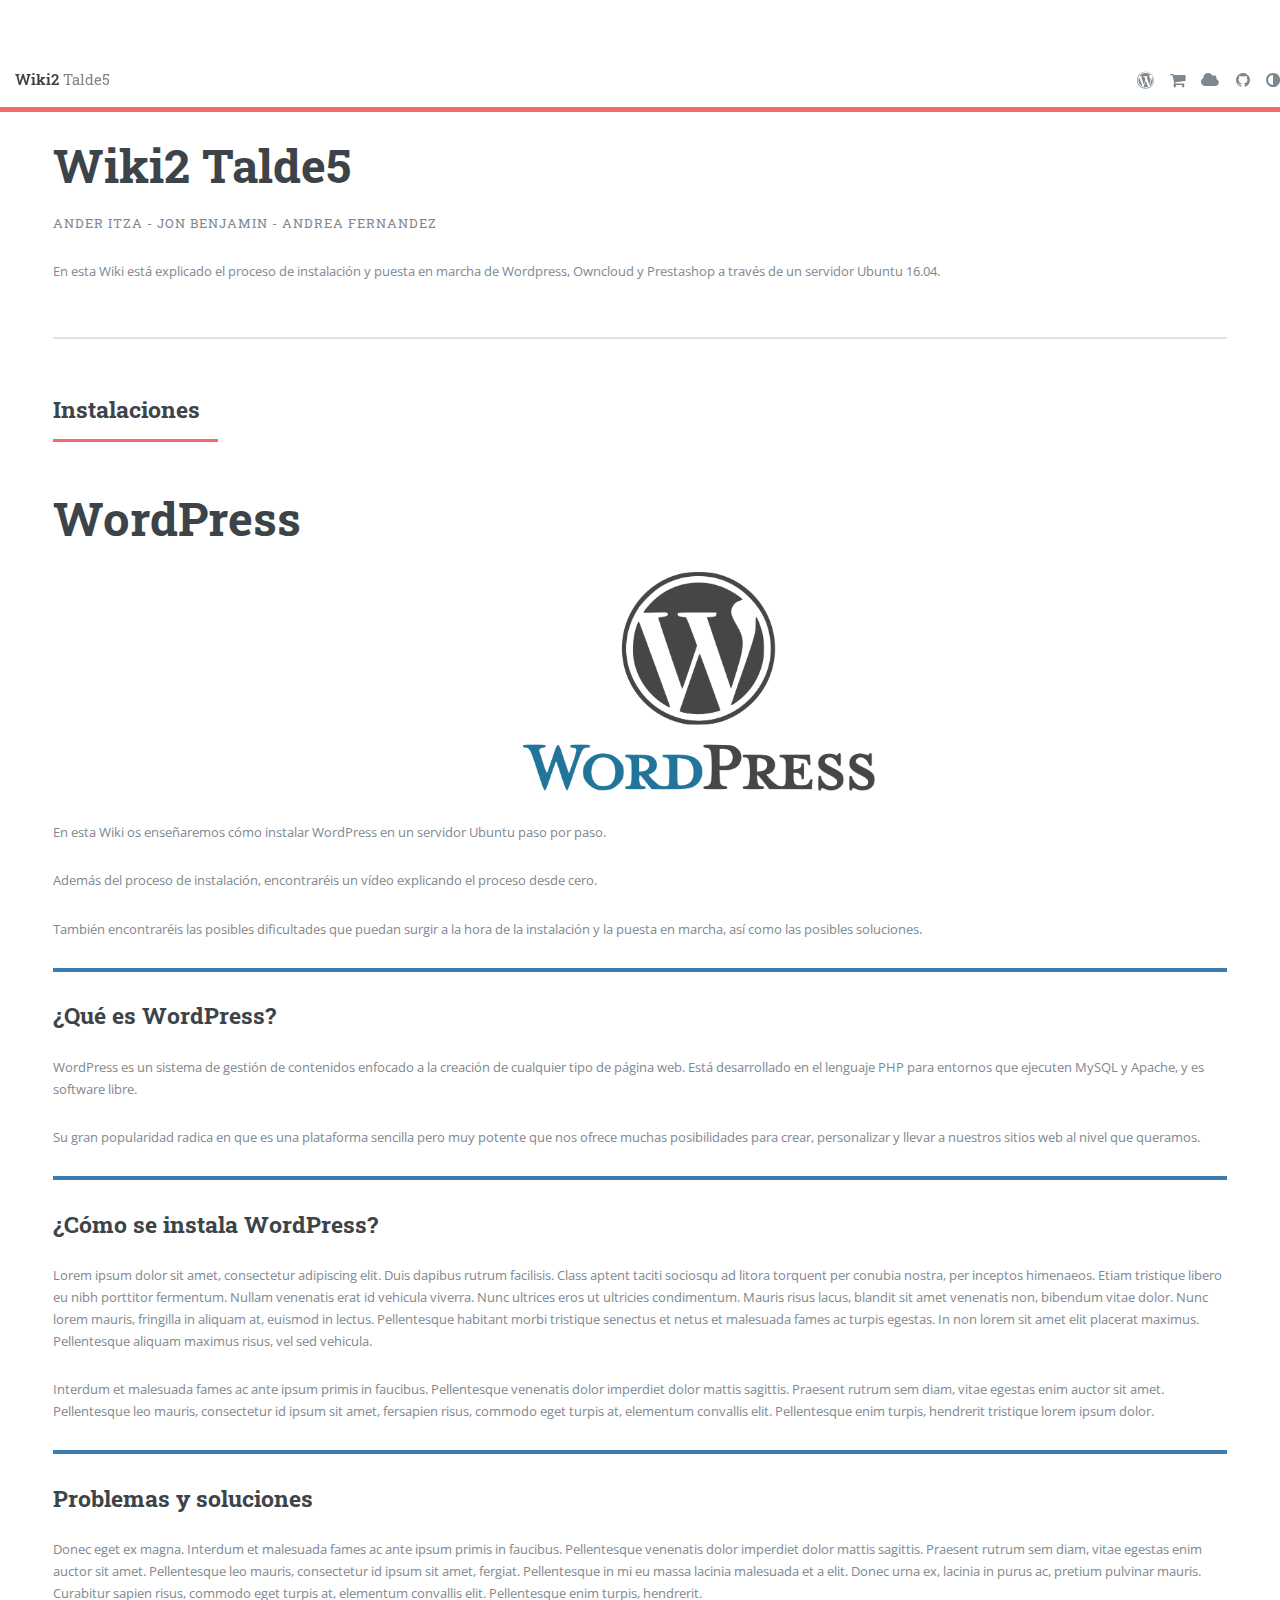
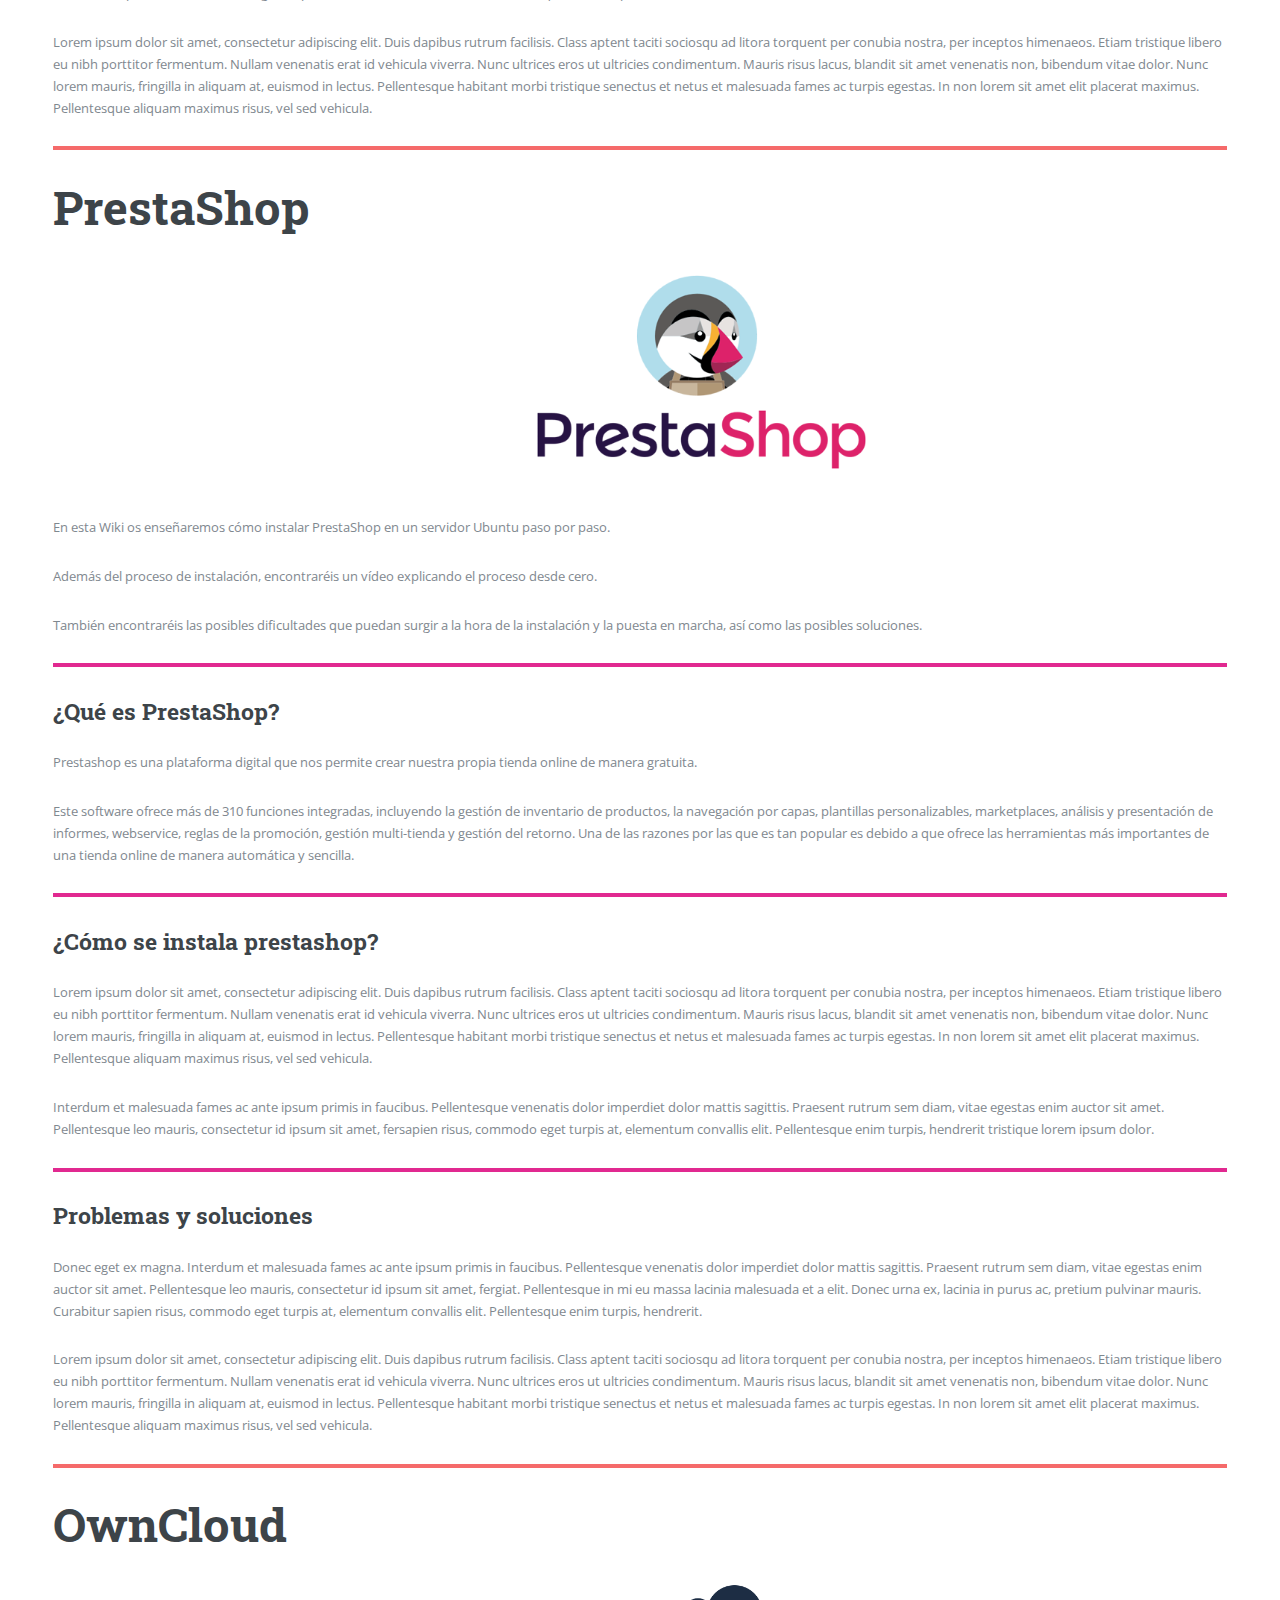
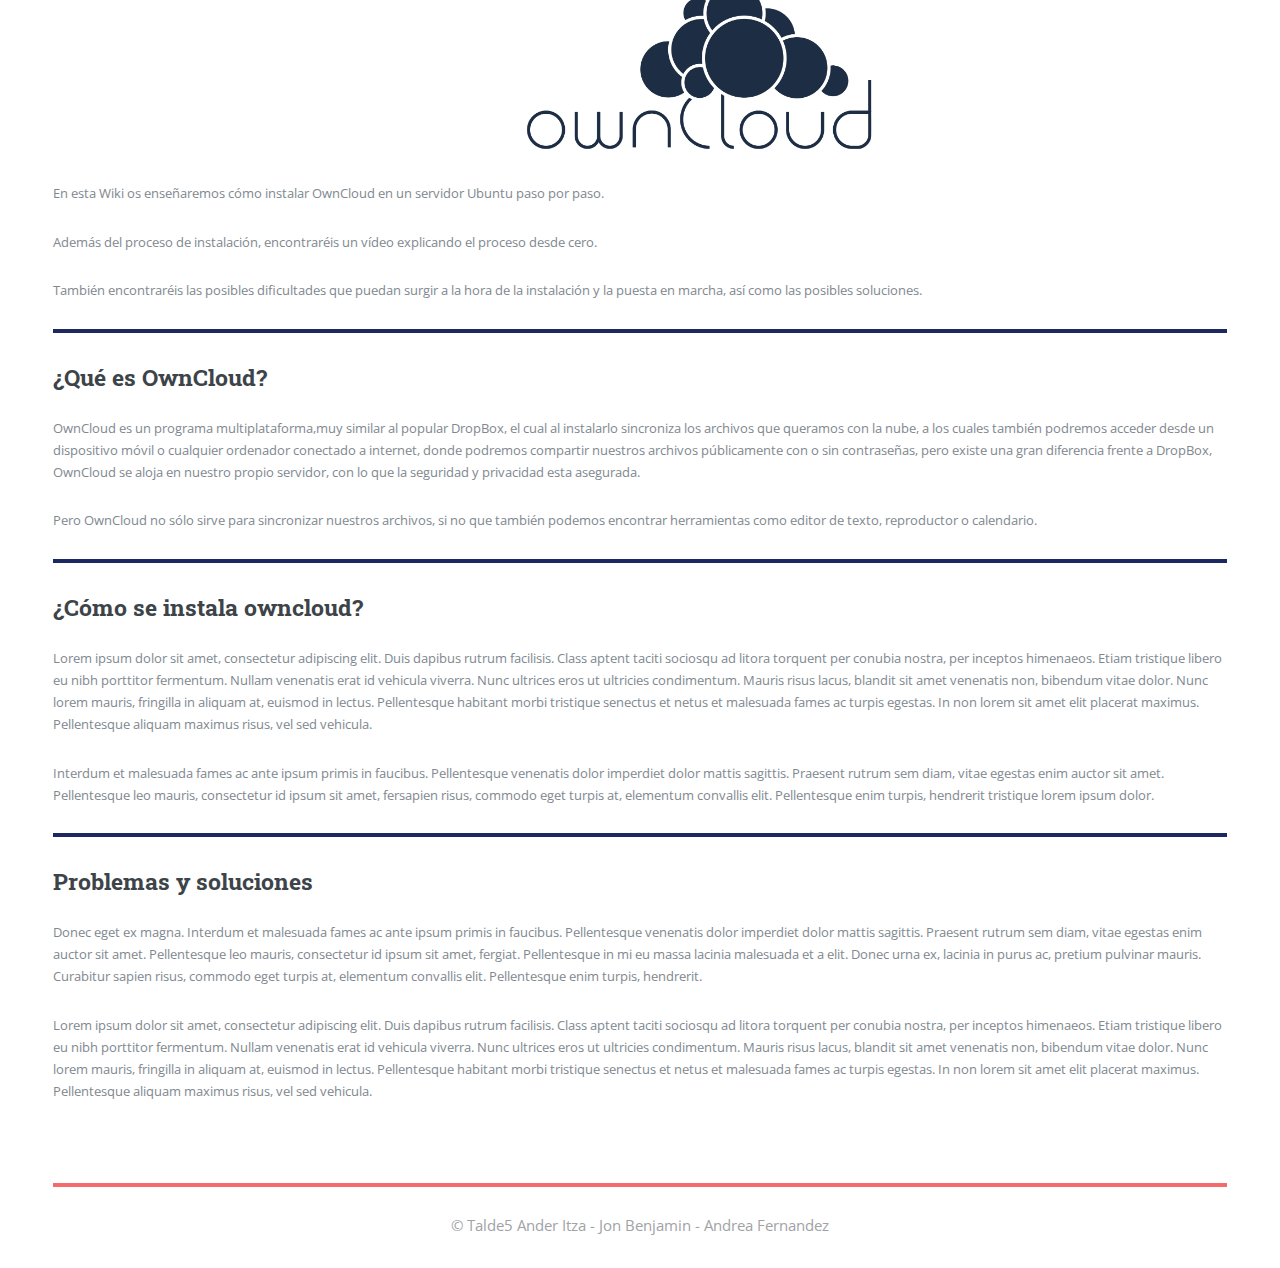
==== commit 5d551732: "29/10/2018" ====
--- a/Wiki2/index.html
+++ b/Wiki2/index.html
@@ -9,45 +9,21 @@
 		<script src="assets/js/main.js"></script>
 		<script src='http://cdnjs.cloudflare.com/ajax/libs/jquery/2.1.3/jquery.min.js'></script>
 	</head>
-	<body class="is-preload"> 
+		<body id="body" class="body-completo-diurno"> 
 		<a href="#" id="js_up" class="boton-subir">
   			<i class="fa fa-rocket" aria-hidden="true"></i>
 		</a>
 		<div id="wrapper">
 			<div id="main">
 				<div class="inner">
-					<header id="header">
-						<div id="fullpage">  
-							<div class="section">
-								<div class="time-circle">
-									<div class="sun"></div>
-									<div class="moon">
-										<div></div>
-										<div></div>
-										<div></div>
-									</div>
-									<div class="stars">
-										<div></div>
-										<div></div>
-										<div></div>
-										<div></div>
-										<div></div>
-										<div></div>
-										<div></div>
-									</div>
-									<div class="water"></div>
-								</div>
-							    <div id="switch">
-							      	<div id="circle"></div>
-							    </div>
-							</div>
-						</div>
+					<header id="header" class="header-diurno">
 						<a href="index.html" class="logo"><strong>Wiki2</strong> Talde5</a>
 						<ul class="icons">
 							<li><a href="#wordpress" class="icon fa-wordpress"></a></li>
 							<li><a href="#prestashop" class="icon fa-shopping-cart"></a></li>
 							<li><a href="#owncloud" class="icon fa-cloud"></a></li>
 							<li><a href="https://github.com/Talde5/Wiki2" target="_blank" class="icon fa-github"></a></li>
+							<li><a class="icon fa-adjust" id="boton" onclick="nocturno_diurno()"></a></li>
 						</ul>
 					</header>
 					<section id="banner">
--- a/Wiki2/assets/css/main.css
+++ b/Wiki2/assets/css/main.css
@@ -500,263 +500,24 @@
   transform: rotate(-45deg);
 }
 
-/* Cambio colores */
-@import url(https://fonts.googleapis.com/css?family=Lato);
-
-#info {
-	position: absolute;
-	left: 5%;
-}
-
-body {
-	padding: 0;
-	margin: 0;
-	font-family: 'Lato';
-	text-align: center;
-}
-
-.section {
-	padding-top: 40px;
-	font-size: 1em;
-	text-align: center;
-	background: #f1ede3;
-	width: 100%;
-	height: 800px;
-	color: #555;
-	-webkit-transition: background 0.5s ease-in-out;
-	transition: background 0.5s ease-in-out;
-}
-
-.night .section {
-	background: #080d17;
-	color: #e9e5d5;
-}
-
-.night #intro-text {
-	color: #e9e5d5;
-}
-
-.time-circle {
-	position: relative;
-	background: linear-gradient(to bottom, #BE4405, #F6C60C);
-	width: 10%;
-    height: 10%;
-	border-radius: 50%;
-	border: 4.5px solid #555;
-	overflow: hidden;
-	padding: 0px;
-	margin: 0 auto;
-	margin-bottom: 10px;
-	box-shadow: 0 0 20px rgba(0,0,0,0.4);
-	text-align: center;
-	-webkit-transition: all 1.1s ease-in-out;
-	transition: all 1.1s ease-in-out;
-}
-
-.night .time-circle{
-	background: linear-gradient(to bottom, #111936, #285A7B);
-	border-color: #e9e5d5;
-}
-
-.sun {
-	margin-top: 20px;
-	background: #F2EF88;
-	box-shadow: 0 0 20px rgba(242, 239, 136, 0.4);
-	width: 30%;
-	height: 30%;
-	border-radius: 50%;
-	position: relative;
-	left: 35%;
-    top: 26%;
-	-webkit-animation: pulse 5s ease infinite alternate;
-	animation: pulse 5s ease infinite alternate;
-	-webkit-transition: all 1.1s 0.4s ease;
-	transition: all 1.1s 0.4s ease;
-}
-
-@keyframes pulse {
-	0% {box-shadow: 0 0 20px rgba(242, 239, 136, 0.4);}
-    50% {box-shadow: 0 0 40px rgba(242, 239, 136, 1);}
-    100% {box-shadow: 0 0 20px rgba(242, 239, 136, 0.4);}
-}
-
-@-webkit-keyframes pulse {
-    0% {box-shadow: 0 0 20px rgba(242, 239, 136, 0.4);}
-    50% {box-shadow: 0 0 40px rgba(242, 239, 136, 1);}
-    100% {box-shadow: 0 0 20px rgba(242, 239, 136, 0.4);}
-}
-
-.night .sun {
-	top: 70%;
-	left: 20%;
-	-webkit-transition: all 1.1s 0s ease;
-	transition: all 1.1s 0s ease;
-}
-
-.moon {
-	position: absolute;
-	margin-top: 20px;
-	background: #d9d8d0;
-	box-shadow: inset -10px 2px 0 0px #899098;
-	width: 22.5%;
-	height: 22.5%;
-	border-radius: 100%;
-	position: relative;
-	left: 150%;
-    margin-left: -50px;
-    top: -90%;
-	overflow: hidden;
-	-webkit-transition: all 1.1s 0s ease;
-	transition: all 1.1s 0s ease;
-}
-
-.night .moon {
-	left: 105%;
-	top: -60%;
-	-webkit-transition: all 1.1s 0.4s ease;
-	transition: all 1.1s 0.4s ease;
-}
-
-.moon div:nth-child(n) {
-	position: relative;
-	background: #b9b8b0;
-	border-radius: 50%;
-	box-shadow: inset 4px -2px 0 0px #535457;
-}
-
-.moon div:nth-child(1) {
-	top: 25%;
-	left: 12%;
-	width: 27%;
-	height: 27%;
-}
-
-.moon div:nth-child(2) {
-	top: -11%;
-	left: 60%;
-	width: 16%;
-	height: 16%;
-}
-
-.moon div:nth-child(3) {
-	top: 25%;
-	left: 44%;
-	width: 16%;
-	height: 16%;
-}
-
-.stars {
-	opacity: 0;
-	margin-left: 100px;
-	top: 0;
-	left: 0;
-	-webkit-transition: all 0.8s 0s ease;
-	transition: all 0.8s 0s ease;
-  	z-index: 1000;
-}
-
-.night .stars {
-  	opacity: 1;
-  	-webkit-transition: all 3s 0.4s ease;
-	transition: all 3s 0.4s ease;
-}
-
-.stars div:nth-child(n) {
-  	position: absolute;
-  	background: radial-gradient(rgba(255, 255, 255, 1), rgba(255, 255, 255, 0));
-  	border-radius: 50%;
-  	box-shadow: 0 0 10px rgba(255, 255, 255, 1);
-  	overflow: hidden;
-  	width: 0.4%;
-  	height: 0.4%;
-  	margin-left: 20%;
-  	margin-top: -20%;
-  	-webkit-transition: all 1s 0s ease;
-	transition: all 1s 0s ease;
-}
-
-.night .stars div:nth-child(n) {
-	margin-left: 0;
-	margin-top: 0;
-  	-webkit-transition: all 1s 0.4s ease-out;
-	transition: all 1s 0.4s ease-out;  
-}
-
-.stars div:nth-child(1) {
-	left: 25%;
-  	top: 30%;
-}
-
-.stars div:nth-child(2) {
-  	left: 55%;
-  	top: 20%;
-}
-
-.stars div:nth-child(3) {
-  	left: 60%;
-  	top: 60%;
-}
-.stars div:nth-child(4) {
-  	left: 40%;
-  	top: 45%;
-}
-.stars div:nth-child(5) {
-  	left: 15%;
-  	top: 55%;
-}
-.stars div:nth-child(6) {
-  	left: 40%;
-  	top: 10%;
-}
-.stars div:nth-child(7) {
-  	left: 80%;
-  	top: 55%;
-}
-.water {
-  	position: absolute;
-  	background: repeating-radial-gradient(ellipse farthest-corner at center -400%, #f5c30e 30%, #518eac 90%) repeat scroll 0 0 #518eac;
-  	width: 100%;
-  	height: 200px;
-  	top: 68%;
-  	-webkit-transition: all 1.1s ease;
-	transition: all 1.1s ease;
-}
-
-.night .water{
-  	background: repeating-radial-gradient(ellipse farthest-corner at center -400%, #7fa1bb 30%, #1d425a 90%) repeat scroll 0 0 #1d425a;
-}
-
-#switch,#circle {
-  	height: 30px;
-  	-webkit-transition: all 0.4s cubic-bezier(0.54, 1.6, 0.5, 1);
-    transition: all 0.4s cubic-bezier(0.54, 1.6, 0.5, 1);
-}
-
-#switch {
-  	width: 60px;
-  	margin: 0 auto;
-  	border: 2px solid #DA8508;
-  	border-radius: 27px;
-  	background: #DA8508;
-  	position: relative;
-}
-
-#circle {
-  	margin-top: 5%;
-  	margin-left: 5%;
-  	width: 40%;
-  	height: 80%;
-  	border-radius: 50%;
-  	box-shadow: 0 4px 4px rgba(26,53,71,0.25), 0 0 0 1px rgba(26,53,71,0.07);
-  	background: #e9e5d5;
-}
-
-.switched {
-  	border-color: #1C3958 !important;
-  	background: #1C3958 !important;
-}
-
-.switched #circle {
-  	margin-left: 55%;
-  	background: #e9e5d5;
-}+/* Nocturno/Diurno */
+
+.body-completo-nocturno {
+	background-color: #0D101D;
+	color: white;
+}
+
+.header-nocturno {
+	background-color: #0D101D !important;
+	color: white;
+}
+
+.body-completo-diurno {
+	background-color: white;
+	color: #7f888f;
+}
+
+.header-diurno {
+	background-color: white !important;
+	color: #7f888f;
+}
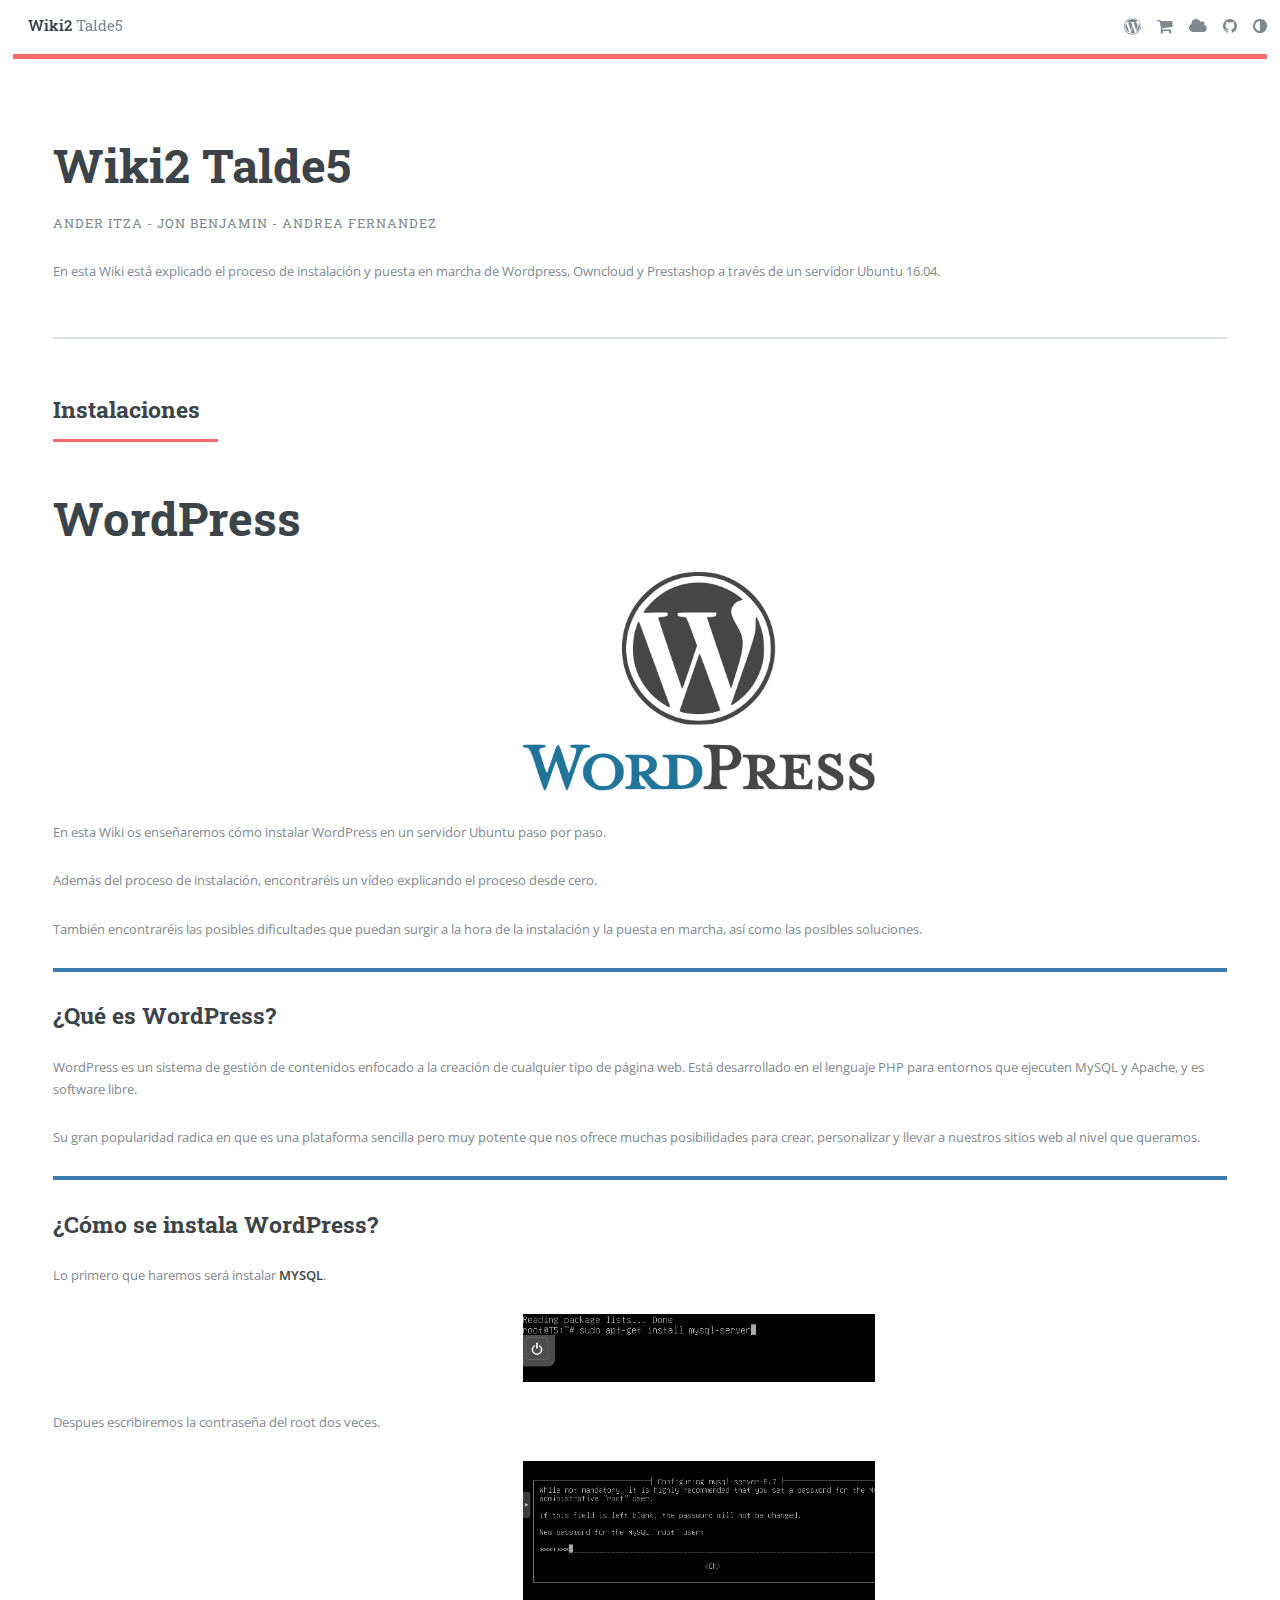
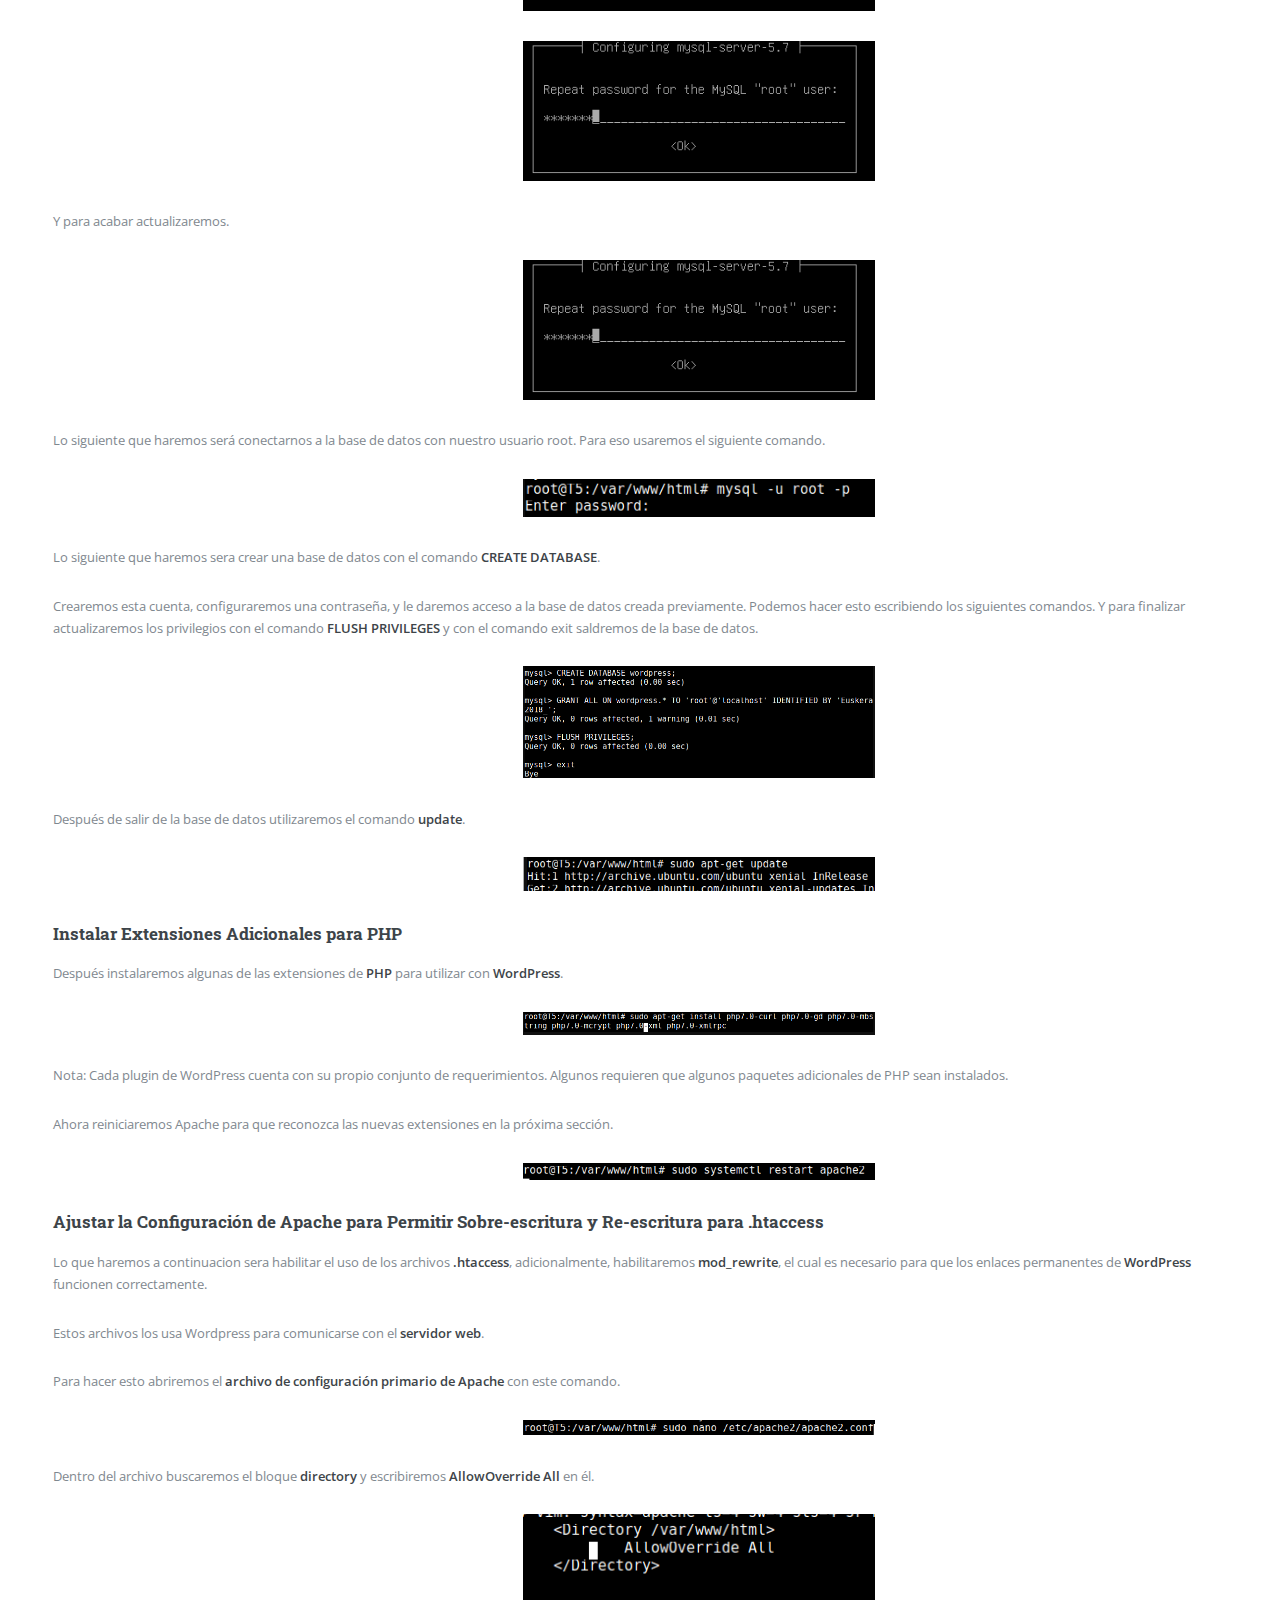
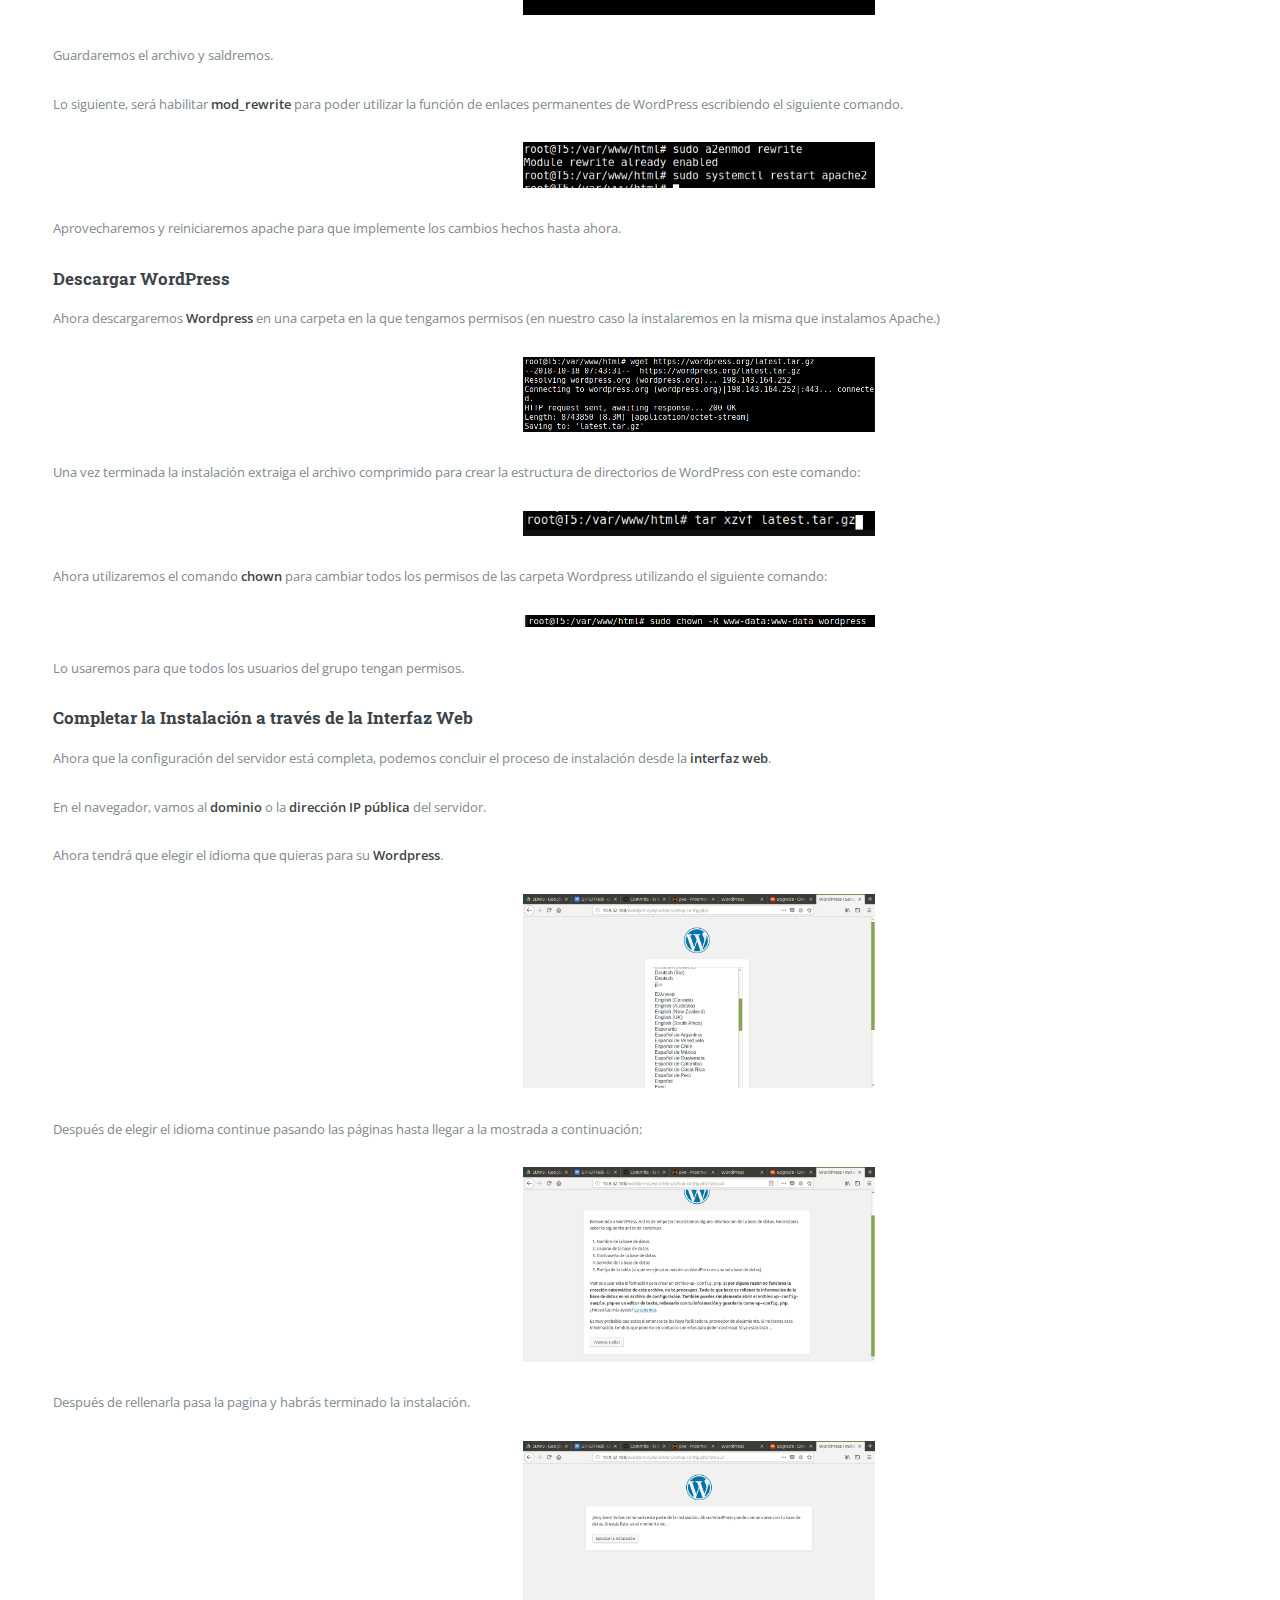
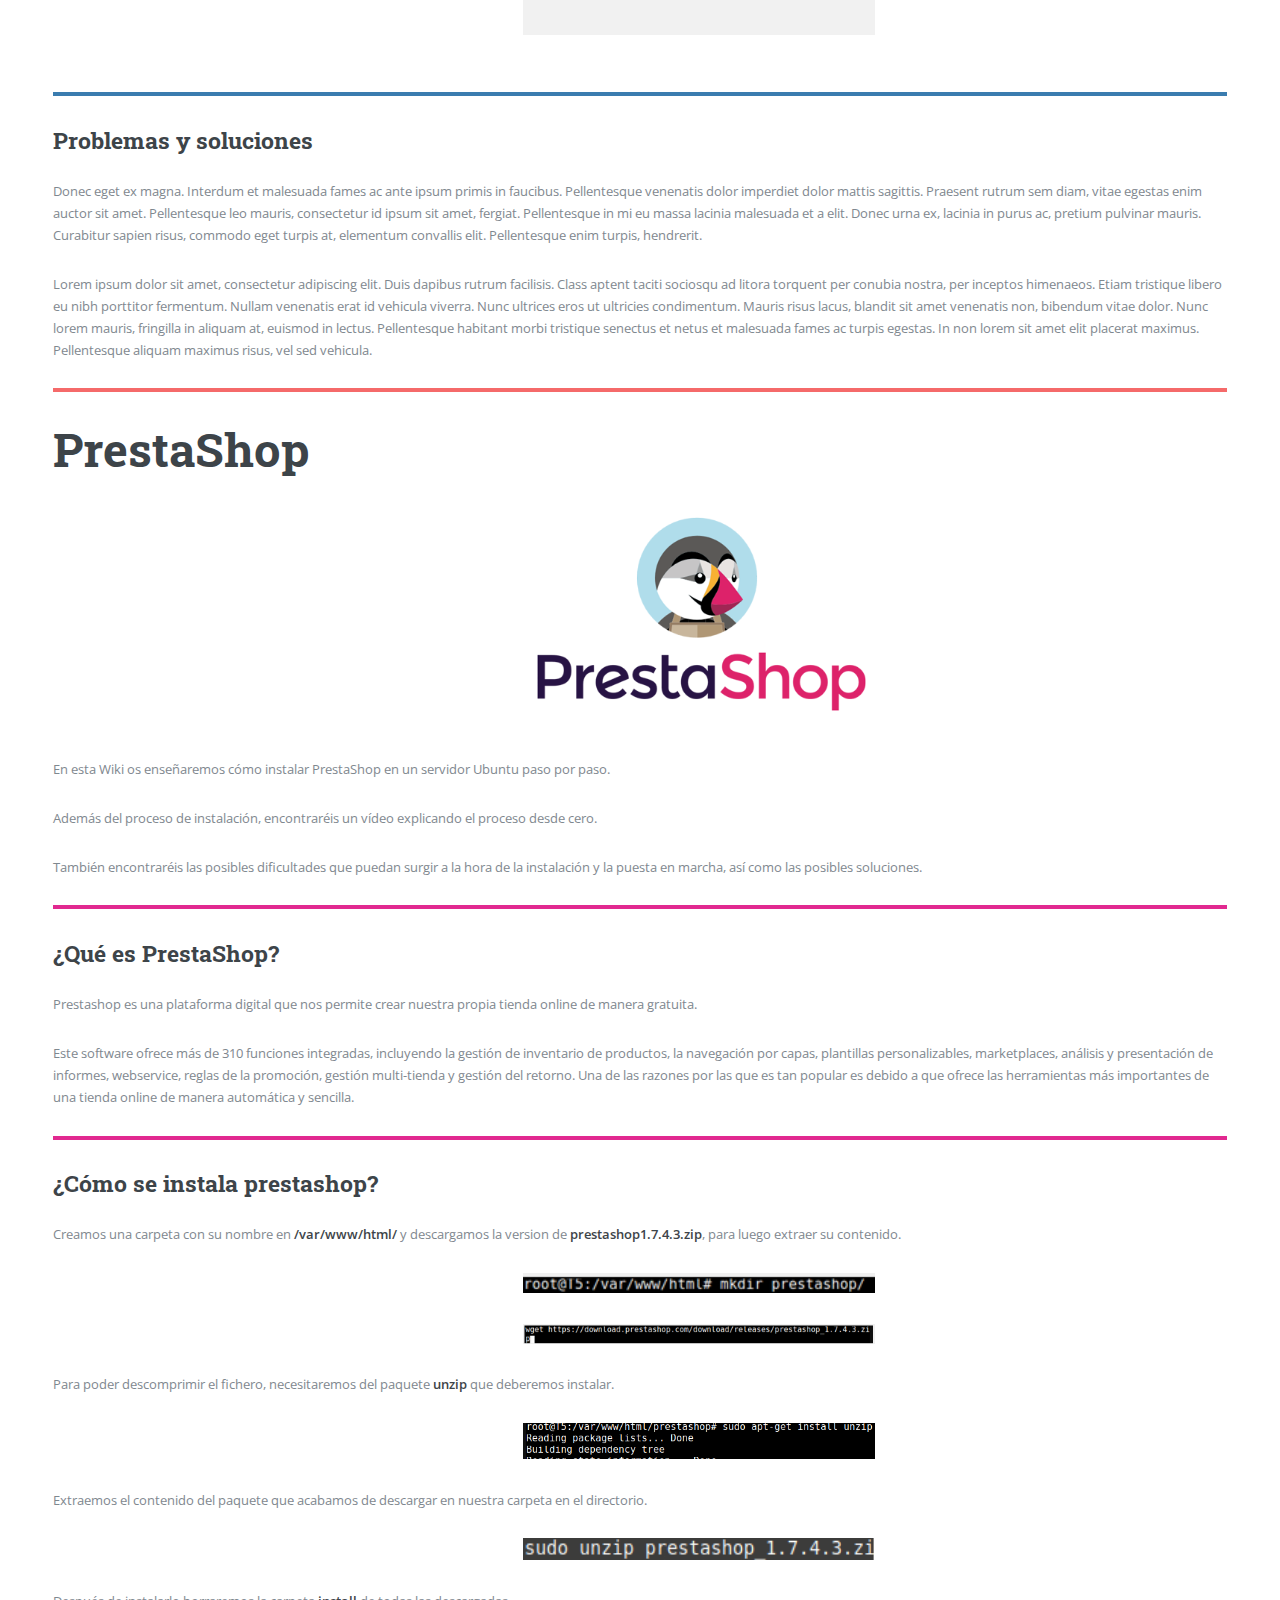
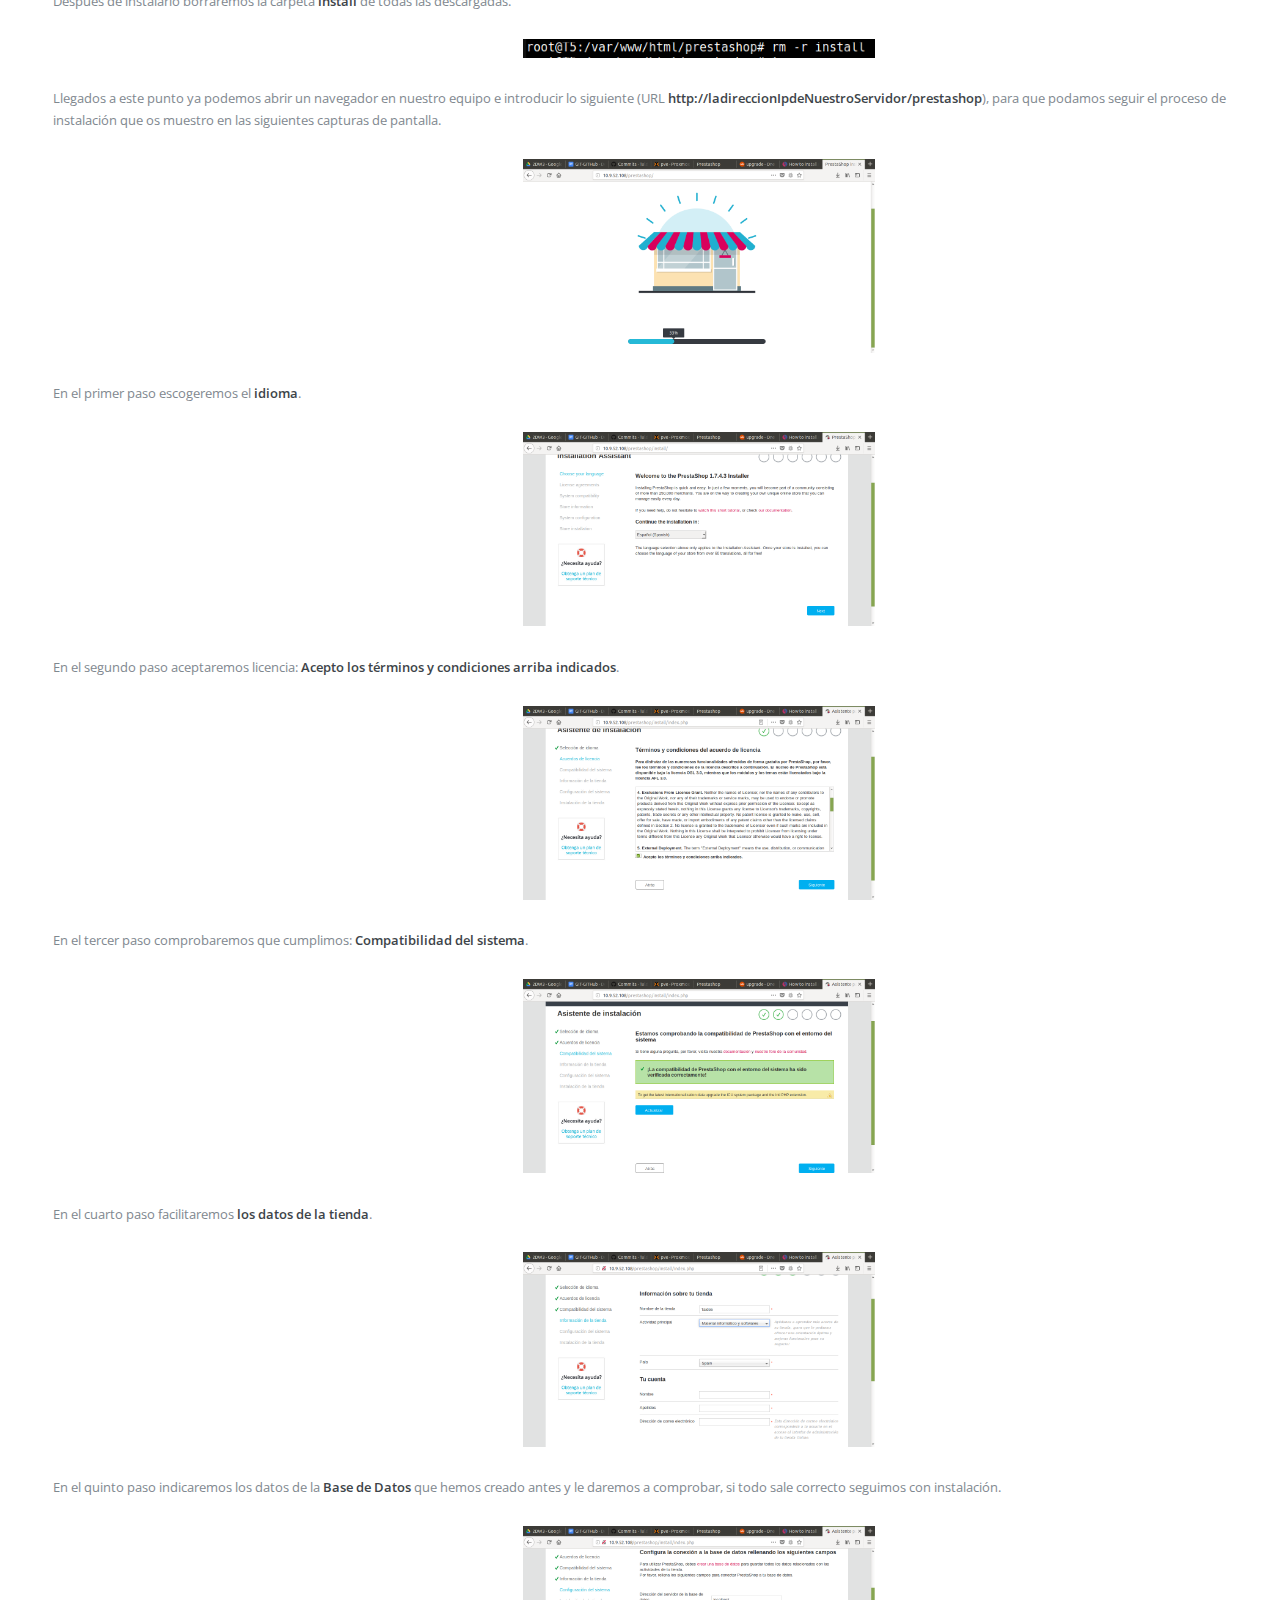
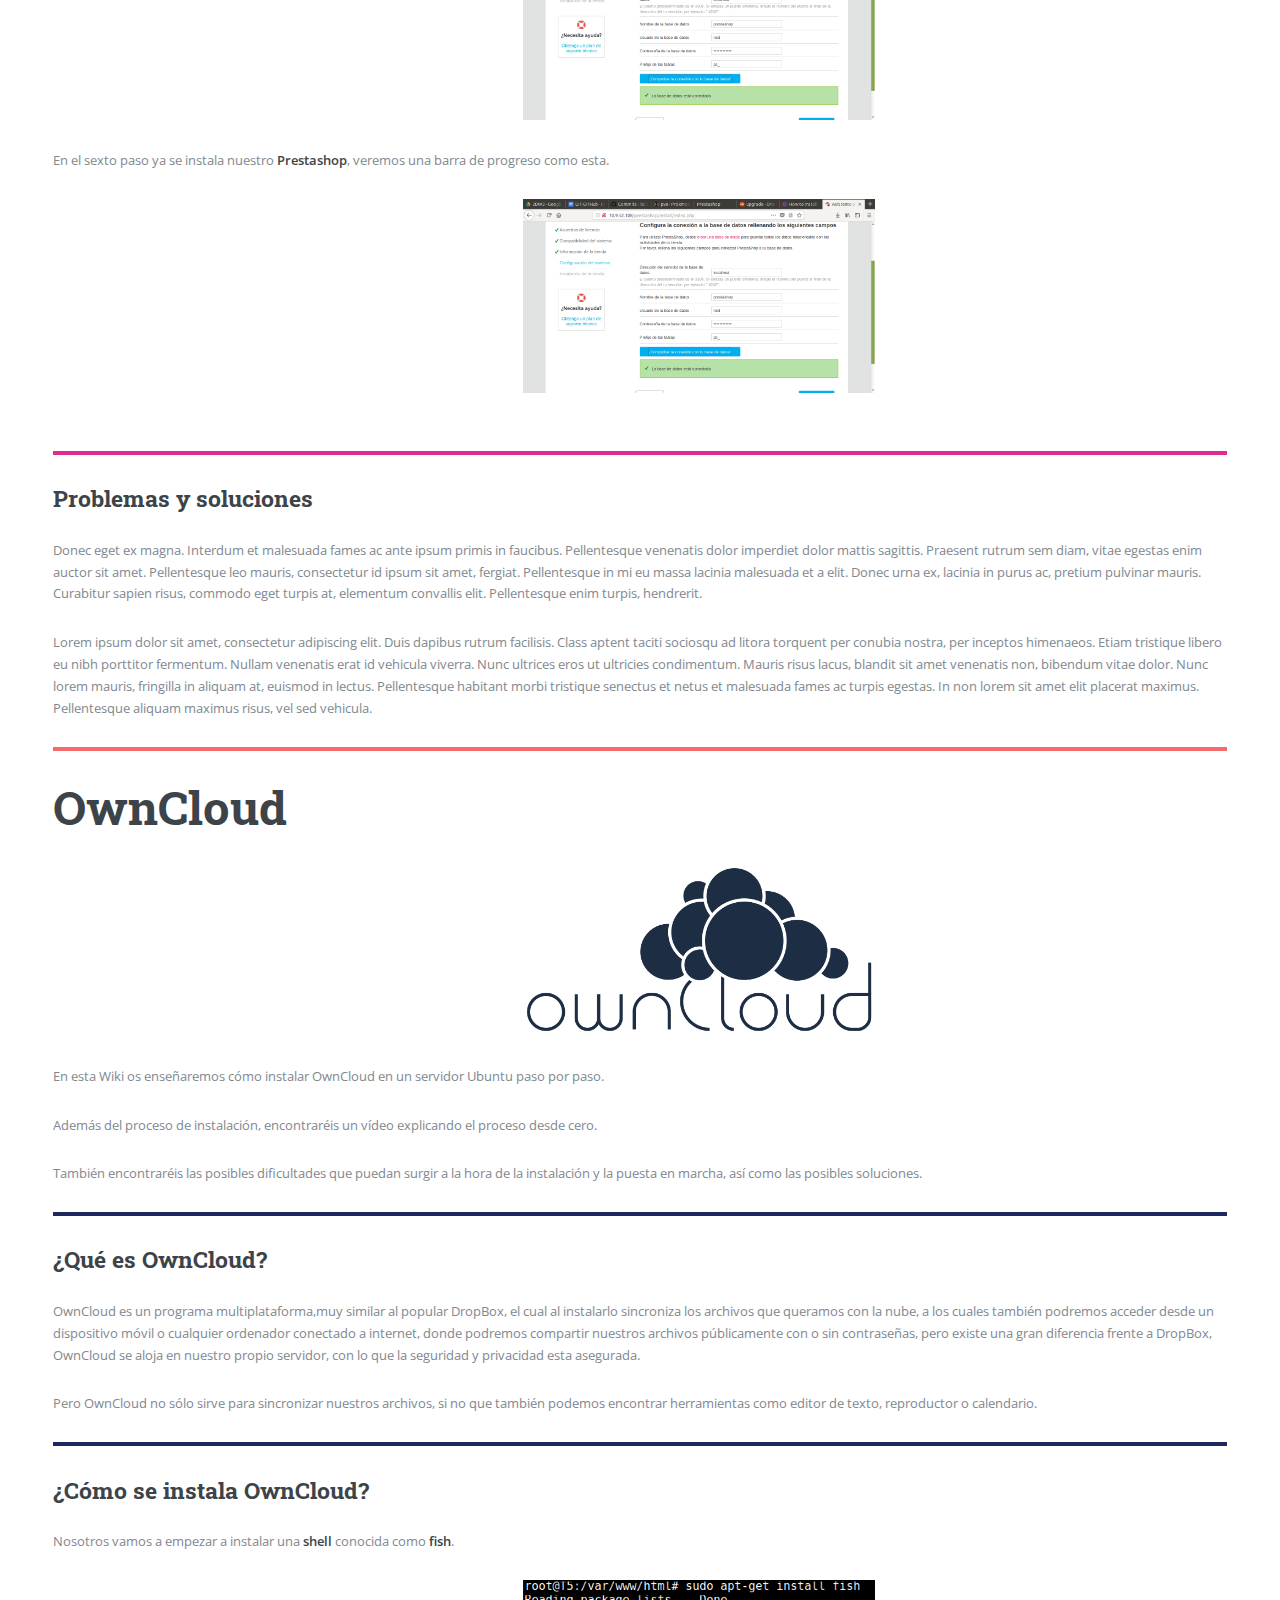
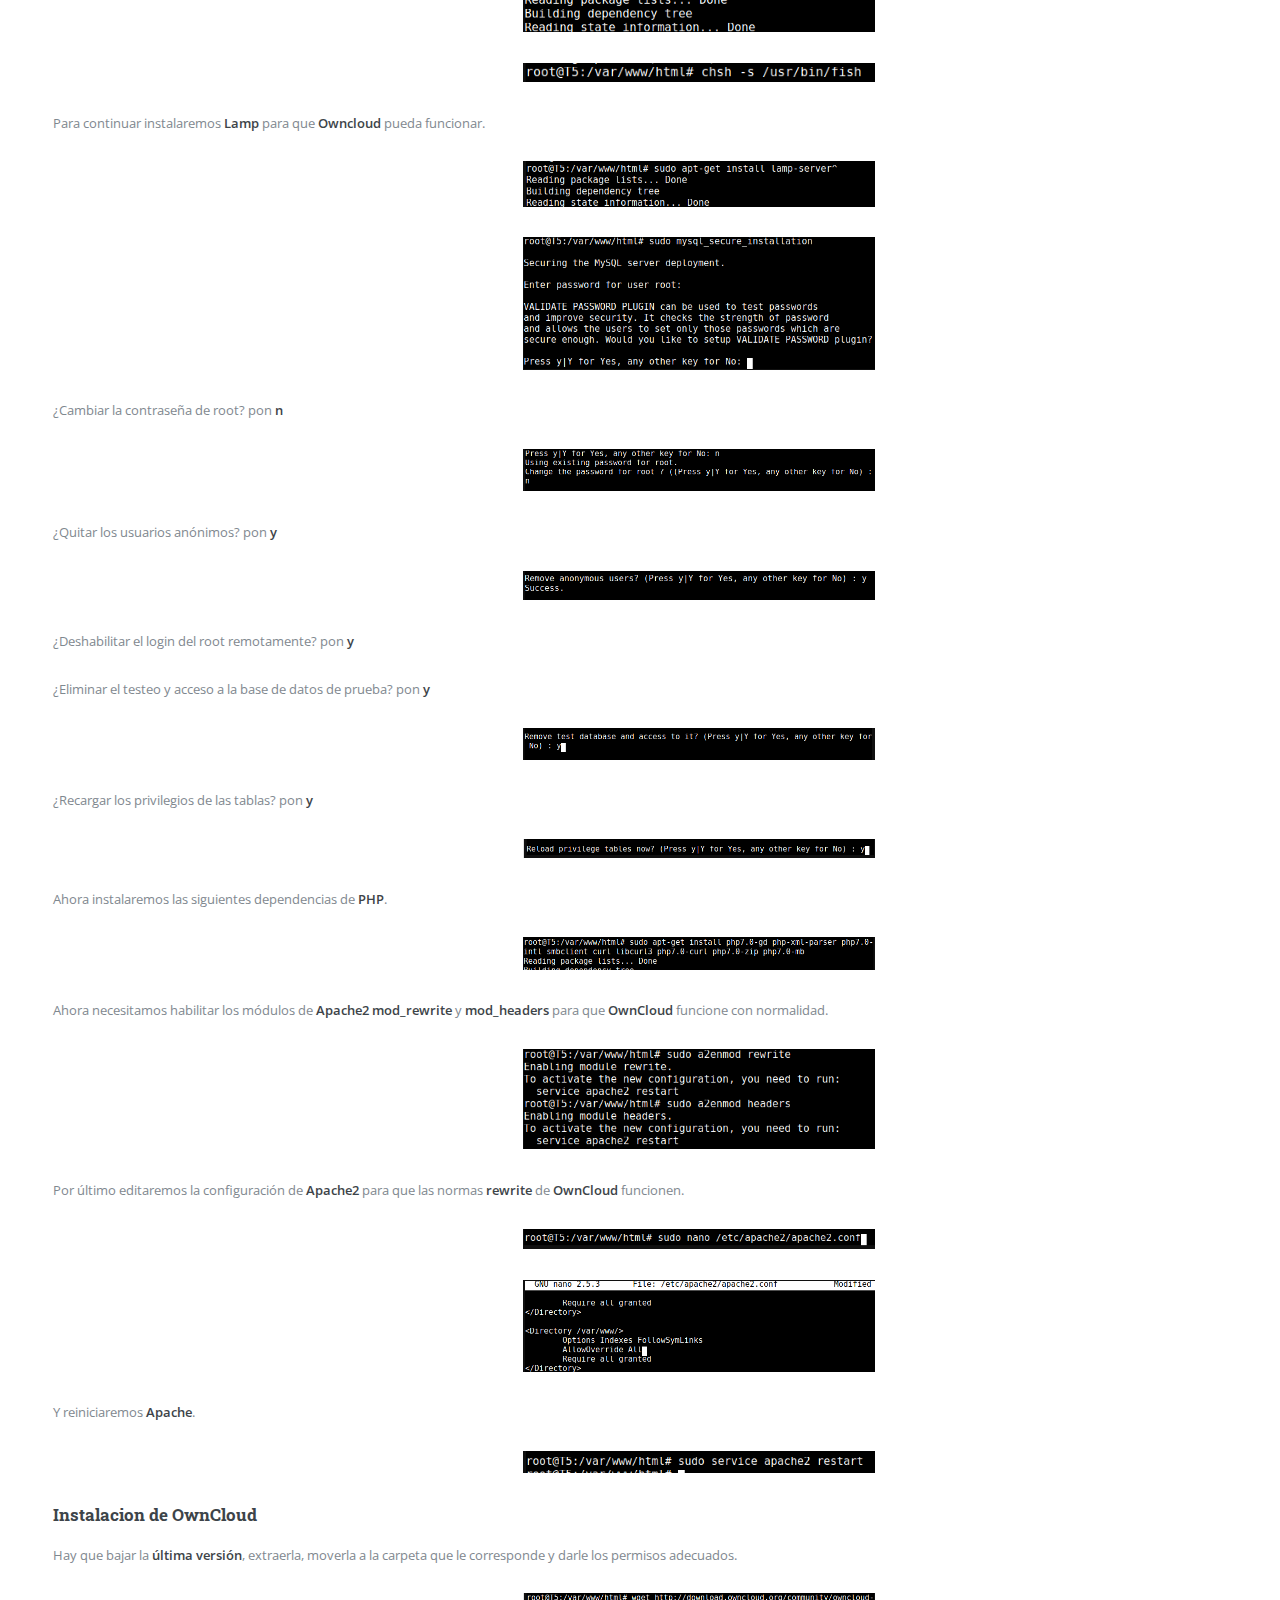
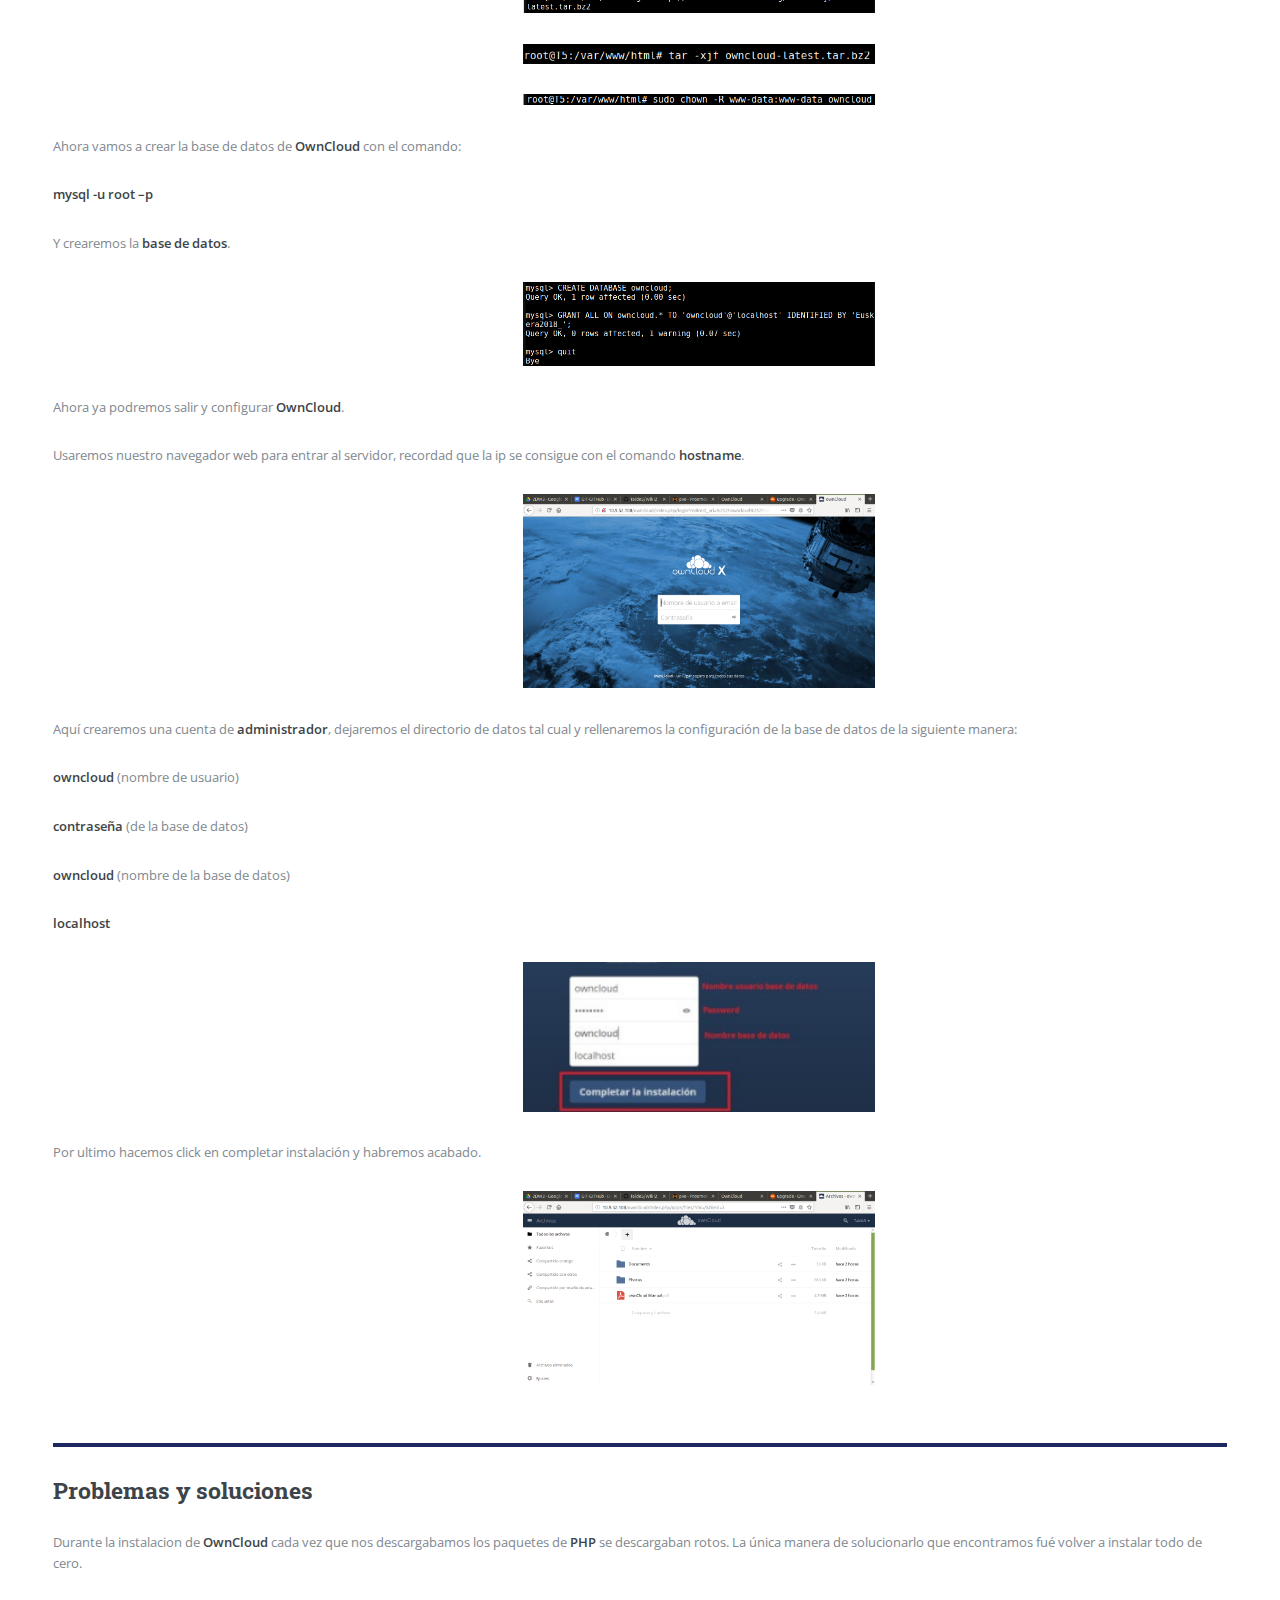
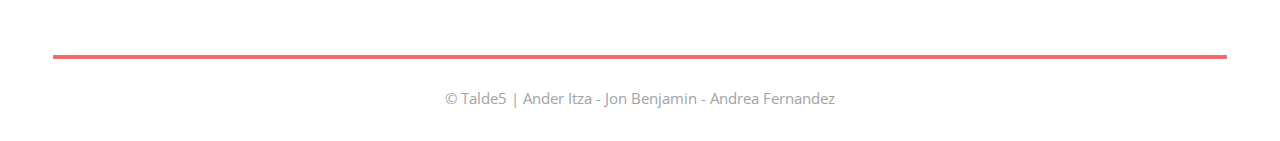
==== commit db3c512e: "05/11/2018" ====
--- a/Wiki2/index.html
+++ b/Wiki2/index.html
@@ -4,7 +4,9 @@
 		<title>Wiki2</title>
 		<meta charset="utf-8" />
 		<meta name="viewport" content="width=device-width, initial-scale=1, user-scalable=no" />
-		<link rel="stylesheet" href="assets/css/main.css" />
+		<link rel="stylesheet" href="assets/css/ordenador.css" media="screen and (max-width:1680px) and (min-width: 981px)" />
+		<link rel="stylesheet" href="assets/css/tablet.css" media="screen and (max-width: 980px) and (min-width: 737px)"/>
+		<link rel="stylesheet" href="assets/css/movil.css" media="screen and (max-width: 736px) and (min-width: 1px)"/>
 		<script src="https://ajax.googleapis.com/ajax/libs/jquery/1.12.4/jquery.min.js"></script>
 		<script src="assets/js/main.js"></script>
 		<script src='http://cdnjs.cloudflare.com/ajax/libs/jquery/2.1.3/jquery.min.js'></script>
@@ -17,7 +19,7 @@
 			<div id="main">
 				<div class="inner">
 					<header id="header" class="header-diurno">
-						<a href="index.html" class="logo"><strong>Wiki2</strong> Talde5</a>
+						<a class="logo"><strong>Wiki2</strong> Talde5</a>
 						<ul class="icons">
 							<li><a href="#wordpress" class="icon fa-wordpress"></a></li>
 							<li><a href="#prestashop" class="icon fa-shopping-cart"></a></li>
@@ -36,10 +38,10 @@
 						</div>
 					</section>
 					<section>
-						<header class="major" id="wordpress">
+						<header class="major" >
 							<h2>Instalaciones</h2>
 						</header>
-						<article>
+						<article id="wordpress">
 							<h1>WordPress</h1>
 							<img src="images/wordpress.png" class="wordpress" />
 								<p>En esta Wiki os enseñaremos cómo instalar WordPress en un servidor Ubuntu paso por paso.</p>
@@ -51,15 +53,61 @@
 								<p>Su gran popularidad radica en que es una plataforma sencilla pero muy potente que nos ofrece muchas posibilidades para crear, personalizar y llevar a nuestros sitios web al nivel que queramos.</p>
 							<hr class="major wordpress" />
 							<h2>¿Cómo se instala WordPress?</h2>
-								<p>Lorem ipsum dolor sit amet, consectetur adipiscing elit. Duis dapibus rutrum facilisis. Class aptent taciti sociosqu ad litora torquent per conubia nostra, per inceptos himenaeos. Etiam tristique libero eu nibh porttitor fermentum. Nullam venenatis erat id vehicula viverra. Nunc ultrices eros ut ultricies condimentum. Mauris risus lacus, blandit sit amet venenatis non, bibendum vitae dolor. Nunc lorem mauris, fringilla in aliquam at, euismod in lectus. Pellentesque habitant morbi tristique senectus et netus et malesuada fames ac turpis egestas. In non lorem sit amet elit placerat maximus. Pellentesque aliquam maximus risus, vel sed vehicula.</p>
-								<p>Interdum et malesuada fames ac ante ipsum primis in faucibus. Pellentesque venenatis dolor imperdiet dolor mattis sagittis. Praesent rutrum sem diam, vitae egestas enim auctor sit amet. Pellentesque leo mauris, consectetur id ipsum sit amet, fersapien risus, commodo eget turpis at, elementum convallis elit. Pellentesque enim turpis, hendrerit tristique lorem ipsum dolor.</p>
+								<p>Lo primero  que haremos será instalar <strong>MYSQL</strong>.</p>
+									<img src="images/MySQL/mysqlserver.png">
+								<p> Despues escribiremos la contraseña del root dos veces.</p>
+									<img src="images/MySQL/mysqlpasswd.png">
+									<img src="images/MySQL/mysqlpasswdrepeat.png">
+								<p>Y para acabar actualizaremos.</p>
+									<img src="images/MySQL/mysqlpasswdrepeat.png">
+								<p>Lo siguiente que haremos será conectarnos a la base de datos con nuestro usuario root. Para eso usaremos el siguiente comando.</p>
+									<img src="images/Wordpress/Wordpress1.png">
+								<p>Lo siguiente que haremos sera crear una base de datos con el comando <strong>CREATE DATABASE</strong>.</p>
+								<p>Crearemos esta cuenta, configuraremos una contraseña, y le daremos acceso a la base de datos creada previamente. Podemos hacer esto escribiendo los siguientes comandos. Y para finalizar actualizaremos los privilegios con el comando <strong>FLUSH PRIVILEGES</strong> y con el comando exit saldremos de la base de datos.</p>
+									<img src="images/Wordpress/Wordpress2.png">
+								<p>Después de salir de la base de datos utilizaremos el comando <strong>update</strong>.</p>
+									<img src="images/Wordpress/Wordpress3.png">
+							<h3>Instalar Extensiones Adicionales para PHP</h3>
+								<p>Después instalaremos algunas de las extensiones de <strong>PHP</strong> para utilizar con <strong>WordPress</strong>.</p>
+									<img src="images/Wordpress/Wordpress4.png">
+								<p>Nota: Cada plugin de WordPress cuenta con su propio conjunto de requerimientos. Algunos requieren que algunos paquetes adicionales de PHP sean instalados.</p>
+								<p>Ahora reiniciaremos Apache para que reconozca las nuevas extensiones en la próxima sección.</p>
+									<img src="images/Wordpress/Wordpress5.png">
+							<h3>Ajustar la Configuración de Apache para Permitir Sobre-escritura y Re-escritura para .htaccess </h3>
+								<p>Lo que haremos a continuacion sera habilitar el uso de los archivos <strong>.htaccess</strong>, adicionalmente, habilitaremos <strong>mod_rewrite</strong>, el cual es necesario para que los enlaces permanentes de <strong>WordPress</strong> funcionen correctamente.</p>
+								<p>Estos archivos los usa Wordpress para comunicarse con el <strong>servidor web</strong>.</p>
+								<p>Para hacer esto abriremos el <strong>archivo de configuración primario de Apache</strong> con este comando.</p>
+									<img src="images/Wordpress/Wordpress6_1.png">
+								<p>Dentro del archivo buscaremos el bloque <strong>directory</strong> y escribiremos <strong>AllowOverride All</strong> en él.</p>
+									<img src="images/Wordpress/Wordpress6.png">
+								<p>Guardaremos el archivo y saldremos.</p>
+								<p>Lo siguiente, será habilitar <strong>mod_rewrite</strong> para poder utilizar la función de enlaces permanentes de WordPress escribiendo el siguiente comando.</p>
+									<img src="images/Wordpress/Wordpress7.png">
+								<p>Aprovecharemos y reiniciaremos apache para que implemente los cambios hechos hasta ahora.</p>
+							<h3>Descargar WordPress </h3>
+								<p>Ahora descargaremos <strong>Wordpress</strong> en una carpeta en la que tengamos permisos (en nuestro caso la instalaremos en la misma que instalamos Apache.)</p>
+									<img src="images/Wordpress/Wordpress8.png">
+								<p>Una vez terminada la instalación  extraiga el archivo comprimido para crear la estructura de directorios de WordPress con este comando:</p>
+									<img src="images/Wordpress/Wordpress9.png">
+								<p>Ahora utilizaremos el comando <strong>chown</strong> para cambiar todos los permisos de las carpeta Wordpress utilizando el siguiente comando:</p>
+									<img src="images/Wordpress/Wordpress10.png">
+								<p>Lo usaremos para que todos los usuarios del grupo tengan permisos.</p>
+							<h3>Completar la Instalación a través de la Interfaz Web</h3>
+								<p>Ahora que la configuración del servidor está completa, podemos concluir el proceso de instalación desde la <strong>interfaz web</strong>.</p>
+								<p>En el navegador, vamos al <strong>dominio</strong> o la <strong>dirección IP pública</strong> del servidor.</p>
+								<p>Ahora tendrá que elegir el idioma que quieras para su <strong>Wordpress</strong>.</p>
+									<img src="images/Wordpress/Worpress11.png">
+								<p>Después de elegir el idioma continue pasando las páginas hasta llegar a la mostrada a continuación:  </p>
+									<img src="images/Wordpress/Wordpress12.png">
+								<p>Después de rellenarla pasa la pagina y habrás terminado la instalación.</p>
+									<img src="images/Wordpress/Wordpress13.png">
 							<hr class="major wordpress" />
 							<h2>Problemas y soluciones</h2>
 								<p>Donec eget ex magna. Interdum et malesuada fames ac ante ipsum primis in faucibus. Pellentesque venenatis dolor imperdiet dolor mattis sagittis. Praesent rutrum sem diam, vitae egestas enim auctor sit amet. Pellentesque leo mauris, consectetur id ipsum sit amet, fergiat. Pellentesque in mi eu massa lacinia malesuada et a elit. Donec urna ex, lacinia in purus ac, pretium pulvinar mauris. Curabitur sapien risus, commodo eget turpis at, elementum convallis elit. Pellentesque enim turpis, hendrerit.</p>
 								<p>Lorem ipsum dolor sit amet, consectetur adipiscing elit. Duis dapibus rutrum facilisis. Class aptent taciti sociosqu ad litora torquent per conubia nostra, per inceptos himenaeos. Etiam tristique libero eu nibh porttitor fermentum. Nullam venenatis erat id vehicula viverra. Nunc ultrices eros ut ultricies condimentum. Mauris risus lacus, blandit sit amet venenatis non, bibendum vitae dolor. Nunc lorem mauris, fringilla in aliquam at, euismod in lectus. Pellentesque habitant morbi tristique senectus et netus et malesuada fames ac turpis egestas. In non lorem sit amet elit placerat maximus. Pellentesque aliquam maximus risus, vel sed vehicula.</p>
 							<hr class="major " />
-						<article>
-							<h1 id="prestashop">PrestaShop</h1>
+						<article id="prestashop">
+							<h1 >PrestaShop</h1>
 							<img src="images/prestashop.png" class="prestashop" />
 								<p>En esta Wiki os enseñaremos cómo instalar PrestaShop en un servidor Ubuntu paso por paso.</p>
 								<p>Además del proceso de instalación, encontraréis un vídeo explicando el proceso desde cero.</p>
@@ -70,8 +118,29 @@
 								<p>Este software ofrece más de 310 funciones integradas, incluyendo la gestión de inventario de productos, la navegación por capas, plantillas personalizables, marketplaces, análisis y presentación de informes, webservice, reglas de la promoción, gestión multi-tienda y gestión del retorno. Una de las razones por las que es tan popular es debido a que ofrece las herramientas más importantes de una tienda online de manera automática y sencilla.</p>
 							<hr class="major prestashop" />
 							<h2>¿Cómo se instala prestashop?</h2>
-								<p>Lorem ipsum dolor sit amet, consectetur adipiscing elit. Duis dapibus rutrum facilisis. Class aptent taciti sociosqu ad litora torquent per conubia nostra, per inceptos himenaeos. Etiam tristique libero eu nibh porttitor fermentum. Nullam venenatis erat id vehicula viverra. Nunc ultrices eros ut ultricies condimentum. Mauris risus lacus, blandit sit amet venenatis non, bibendum vitae dolor. Nunc lorem mauris, fringilla in aliquam at, euismod in lectus. Pellentesque habitant morbi tristique senectus et netus et malesuada fames ac turpis egestas. In non lorem sit amet elit placerat maximus. Pellentesque aliquam maximus risus, vel sed vehicula.</p>
-								<p>Interdum et malesuada fames ac ante ipsum primis in faucibus. Pellentesque venenatis dolor imperdiet dolor mattis sagittis. Praesent rutrum sem diam, vitae egestas enim auctor sit amet. Pellentesque leo mauris, consectetur id ipsum sit amet, fersapien risus, commodo eget turpis at, elementum convallis elit. Pellentesque enim turpis, hendrerit tristique lorem ipsum dolor.</p>
+								<p>Creamos una carpeta con su nombre en <strong>/var/www/html/</strong> y descargamos la version de <strong>prestashop1.7.4.3.zip</strong>, para luego extraer su contenido.</p>
+									<img src="images/PrestaShop/crearcarpeta.png">
+									<img src="images/PrestaShop/instalprestashop.png">
+								<p>Para poder descomprimir el fichero, necesitaremos del paquete <strong>unzip</strong> que deberemos instalar. </p>
+									<img src="images/PrestaShop/prestashop2.png">
+								<p>Extraemos el contenido del paquete que acabamos de descargar en nuestra carpeta en el directorio.</p>
+									<img src="images/PrestaShop/unzip.png">
+								<p>Después de instalarlo borraremos la carpeta <strong>install</strong> de todas las descargadas.</p>
+									<img src="images/PrestaShop/prestashop18.png">
+								<p>Llegados a este punto ya podemos abrir un navegador en nuestro equipo e introducir lo siguiente (URL <strong>http://ladireccionIpdeNuestroServidor/prestashop</strong>), para que podamos seguir el proceso de instalación que os muestro en las siguientes capturas de pantalla.</p>
+									<img src="images/PrestaShop/prestashop10.png">
+								<p>En el primer paso escogeremos el <strong>idioma</strong>.</p>
+									<img src="images/PrestaShop/prestashop11.png">
+								<p>En el segundo paso aceptaremos licencia: <strong>Acepto los términos y condiciones arriba indicados</strong>.</p>
+									<img src="images/PrestaShop/prestashop12.png">
+								<p>En el tercer paso comprobaremos que cumplimos: <strong>Compatibilidad del sistema</strong>.</p>
+									<img src="images/PrestaShop/prestashop13.png">
+								<p>En el cuarto paso facilitaremos <strong>los datos de la tienda</strong>.</p>
+									<img src="images/PrestaShop/prestashop14.png">
+								<p>En el quinto paso indicaremos los datos de la <strong>Base de Datos</strong> que hemos creado antes y le daremos a comprobar, si todo sale correcto seguimos con instalación.</p>
+									<img src="images/PrestaShop/prestashop15.png">
+								<p>En el sexto paso ya se instala nuestro <strong>Prestashop</strong>, veremos una barra de progreso como esta.</p>
+									<img src="images/PrestaShop/prestashop15.png">
 							<hr class="major prestashop" />
 							<h2>Problemas y soluciones</h2>
 								<p>Donec eget ex magna. Interdum et malesuada fames ac ante ipsum primis in faucibus. Pellentesque venenatis dolor imperdiet dolor mattis sagittis. Praesent rutrum sem diam, vitae egestas enim auctor sit amet. Pellentesque leo mauris, consectetur id ipsum sit amet, fergiat. Pellentesque in mi eu massa lacinia malesuada et a elit. Donec urna ex, lacinia in purus ac, pretium pulvinar mauris. Curabitur sapien risus, commodo eget turpis at, elementum convallis elit. Pellentesque enim turpis, hendrerit.</p>
@@ -89,18 +158,59 @@
 								<p>OwnCloud es un programa multiplataforma,muy similar al popular DropBox, el cual al instalarlo sincroniza los archivos que queramos con la nube, a los cuales también podremos acceder desde un dispositivo móvil o cualquier ordenador conectado a internet, donde podremos compartir nuestros archivos públicamente con o sin contraseñas, pero existe una gran diferencia frente a DropBox, OwnCloud se aloja en nuestro propio servidor, con lo que la seguridad y privacidad esta asegurada.</p>
 							<p>Pero OwnCloud no sólo sirve para sincronizar nuestros archivos, si no que también podemos encontrar herramientas como editor de texto, reproductor o calendario.</p>
 							<hr class="major owncloud" />
-							<h2>¿Cómo se instala owncloud?</h2>
-								<p>Lorem ipsum dolor sit amet, consectetur adipiscing elit. Duis dapibus rutrum facilisis. Class aptent taciti sociosqu ad litora torquent per conubia nostra, per inceptos himenaeos. Etiam tristique libero eu nibh porttitor fermentum. Nullam venenatis erat id vehicula viverra. Nunc ultrices eros ut ultricies condimentum. Mauris risus lacus, blandit sit amet venenatis non, bibendum vitae dolor. Nunc lorem mauris, fringilla in aliquam at, euismod in lectus. Pellentesque habitant morbi tristique senectus et netus et malesuada fames ac turpis egestas. In non lorem sit amet elit placerat maximus. Pellentesque aliquam maximus risus, vel sed vehicula.</p>
-								<p>Interdum et malesuada fames ac ante ipsum primis in faucibus. Pellentesque venenatis dolor imperdiet dolor mattis sagittis. Praesent rutrum sem diam, vitae egestas enim auctor sit amet. Pellentesque leo mauris, consectetur id ipsum sit amet, fersapien risus, commodo eget turpis at, elementum convallis elit. Pellentesque enim turpis, hendrerit tristique lorem ipsum dolor.</p>
+							<h2>¿Cómo se instala OwnCloud?</h2>
+								<p>Nosotros vamos a empezar a instalar una <strong>shell</strong> conocida como <strong>fish</strong>.</p>
+									<img src="images/OwnCloud/OwnCloud1.png">
+									<img src="images/OwnCloud/Owncloud2.png">
+								<p>Para continuar instalaremos <strong>Lamp</strong> para que <strong>Owncloud</strong> pueda funcionar.</p>
+									<img src="images/OwnCloud/Owncloud3.png">
+									<img src="images/OwnCloud/Owncloud4.png">
+								<p>¿Cambiar la contraseña de root? pon <strong>n</strong></p> 
+									<img src="images/OwnCloud/Owncloud5.png">
+								<p>¿Quitar los usuarios anónimos? pon <strong>y</strong></p>
+									<img src="images/OwnCloud/Owncloud6.png">
+								<p>¿Deshabilitar el login del root remotamente? pon <strong>y</strong></p>
+								<p>¿Eliminar el testeo y acceso a la base de datos de prueba? pon <strong>y</strong></p>
+									<img src="images/OwnCloud/Owncloud7.png">
+								<p>¿Recargar los privilegios de las tablas? pon <strong>y</strong></p>
+									<img src="images/OwnCloud/Owncloud8.png">
+								<p>Ahora instalaremos las siguientes dependencias de <strong>PHP</strong>.</p>
+									<img src="images/OwnCloud/Owncloud9.png">
+								<p>Ahora necesitamos habilitar los módulos de <strong>Apache2 mod_rewrite</strong> y <strong>mod_headers</strong> para que <strong>OwnCloud</strong> funcione con normalidad.</p>
+									<img src="images/OwnCloud/Owncloud10.png">
+								<p>Por último editaremos la configuración de <strong>Apache2</strong> para que las normas <strong>rewrite</strong> de <strong>OwnCloud</strong> funcionen.</p>
+									<img src="images/OwnCloud/Owncloud11_1.png">
+									<img src="images/OwnCloud/Owncloud11_2.png">
+								<p>Y reiniciaremos <strong>Apache</strong>.</p>
+									<img src="images/OwnCloud/Owncloud12.png">
+							<h3>Instalacion de OwnCloud</h3>
+								<p>Hay que bajar la <strong>última versión</strong>, extraerla, moverla a la carpeta que le corresponde y darle los permisos adecuados.  </p>
+									<img src="images/OwnCloud/Owncloud13.png">
+									<img src="images/OwnCloud/Owncloud14.png">
+									<img src="images/OwnCloud/Owncloud15.png">
+								<p>Ahora vamos a crear la base de datos de <strong>OwnCloud</strong> con el comando:</p>
+								<p><strong>mysql -u root –p</strong></p>
+								<p>Y crearemos la <strong>base de datos</strong>.</p>
+									<img src="images/OwnCloud/Owncloud16.png">
+								<p>Ahora ya podremos salir y configurar <strong>OwnCloud</strong>.</p>
+								<p>Usaremos nuestro navegador web para entrar al servidor, recordad que la ip se consigue con el comando <strong>hostname</strong>.</p>
+									<img src="images/OwnCloud/Owncloud17.png">
+								<p>Aquí crearemos una cuenta de <strong>administrador</strong>, dejaremos el directorio de datos tal cual y rellenaremos la configuración de la base de datos de la siguiente manera:  </p>
+								<p><strong>owncloud</strong> (nombre de usuario) </p>
+								<p><strong>contraseña</strong> (de la base de datos)  </p>
+								<p><strong>owncloud</strong> (nombre de la base de datos) </p>
+								<p><strong>localhost</strong></p>
+									<img src="images/OwnCloud/owncloud18_1.png">
+								<p>Por ultimo hacemos click en completar instalación y habremos acabado.</p>
+									<img src="images/OwnCloud/Owncloud18.png">
 							<hr class="major owncloud" />
 							<h2>Problemas y soluciones</h2>
-								<p>Donec eget ex magna. Interdum et malesuada fames ac ante ipsum primis in faucibus. Pellentesque venenatis dolor imperdiet dolor mattis sagittis. Praesent rutrum sem diam, vitae egestas enim auctor sit amet. Pellentesque leo mauris, consectetur id ipsum sit amet, fergiat. Pellentesque in mi eu massa lacinia malesuada et a elit. Donec urna ex, lacinia in purus ac, pretium pulvinar mauris. Curabitur sapien risus, commodo eget turpis at, elementum convallis elit. Pellentesque enim turpis, hendrerit.</p>
-								<p>Lorem ipsum dolor sit amet, consectetur adipiscing elit. Duis dapibus rutrum facilisis. Class aptent taciti sociosqu ad litora torquent per conubia nostra, per inceptos himenaeos. Etiam tristique libero eu nibh porttitor fermentum. Nullam venenatis erat id vehicula viverra. Nunc ultrices eros ut ultricies condimentum. Mauris risus lacus, blandit sit amet venenatis non, bibendum vitae dolor. Nunc lorem mauris, fringilla in aliquam at, euismod in lectus. Pellentesque habitant morbi tristique senectus et netus et malesuada fames ac turpis egestas. In non lorem sit amet elit placerat maximus. Pellentesque aliquam maximus risus, vel sed vehicula.</p>
+								<p> Durante la instalacion de <strong>OwnCloud</strong> cada vez que nos descargabamos los paquetes de <strong>PHP</strong> se descargaban rotos. La única manera de solucionarlo que encontramos fué volver a instalar todo de cero.</p>
 						</article>
 					</section>
 					<hr class="major">
 					<footer id="footer">
-						<p class="copyright">&copy; Talde5 Ander Itza - Jon Benjamin - Andrea Fernandez</p>
+						<p class="copyright">&copy; Talde5 | Ander Itza - Jon Benjamin - Andrea Fernandez</p>
 					</footer>
 				</div>
 			</div>
--- a/Wiki2/assets/css/ordenador.css
+++ b/Wiki2/assets/css/ordenador.css
@@ -0,0 +1,496 @@
+@import url(font-awesome.min.css);
+@import url("https://fonts.googleapis.com/css?family=Open+Sans:400,600,400italic,600italic|Roboto+Slab:400,700");
+
+
+* {
+	margin: 0;
+	padding: 0;
+	border: 0;
+	font-size: 100%;
+	font: inherit;
+	vertical-align: baseline;
+	scroll-behavior: smooth;
+}
+
+article, footer, header, section {
+	display: block;
+}
+
+body {
+	line-height: 1;
+}
+
+ol, ul {
+	list-style: none;
+}
+
+/* Type */
+
+body, input, select, textarea {
+	color: #7f888f;
+	font-family: "Open Sans", sans-serif;
+	font-size: 13pt;
+	font-weight: 400;
+	line-height: 1.65;
+}
+
+@media screen and (max-width: 1680px) {
+	body, input, select, textarea {
+		font-size: 11pt;
+	}
+}
+
+@media screen and (max-width: 1280px) {
+	body, input, select, textarea {
+		font-size: 10pt;
+	}
+}
+
+@media screen and (max-width: 360px) {
+	body, input, select, textarea {
+		font-size: 9pt;
+	}
+}
+
+a {
+	-moz-transition: color 0.2s ease-in-out, border-bottom-color 0.2s ease-in-out;
+	-webkit-transition: color 0.2s ease-in-out, border-bottom-color 0.2s ease-in-out;
+	-ms-transition: color 0.2s ease-in-out, border-bottom-color 0.2s ease-in-out;
+	transition: color 0.2s ease-in-out, border-bottom-color 0.2s ease-in-out;
+	border-bottom: dotted 1px;
+	color: #f56a6a;
+	text-decoration: none;
+}
+
+a .wordpress {
+	-moz-transition: color 0.2s ease-in-out, border-bottom-color 0.2s ease-in-out;
+	-webkit-transition: color 0.2s ease-in-out, border-bottom-color 0.2s ease-in-out;
+	-ms-transition: color 0.2s ease-in-out, border-bottom-color 0.2s ease-in-out;
+	transition: color 0.2s ease-in-out, border-bottom-color 0.2s ease-in-out;
+	border-bottom: dotted 1px;
+	color: #3A7CAF;
+	text-decoration: none;	
+}
+
+a .prestashop {
+	-moz-transition: color 0.2s ease-in-out, border-bottom-color 0.2s ease-in-out;
+	-webkit-transition: color 0.2s ease-in-out, border-bottom-color 0.2s ease-in-out;
+	-ms-transition: color 0.2s ease-in-out, border-bottom-color 0.2s ease-in-out;
+	transition: color 0.2s ease-in-out, border-bottom-color 0.2s ease-in-out;
+	border-bottom: dotted 1px;
+	color: #E12990;
+	text-decoration: none;
+}
+
+a .owncloud {
+	-moz-transition: color 0.2s ease-in-out, border-bottom-color 0.2s ease-in-out;
+	-webkit-transition: color 0.2s ease-in-out, border-bottom-color 0.2s ease-in-out;
+	-ms-transition: color 0.2s ease-in-out, border-bottom-color 0.2s ease-in-out;
+	transition: color 0.2s ease-in-out, border-bottom-color 0.2s ease-in-out;
+	border-bottom: dotted 1px;
+	color: #1D2760;
+	text-decoration: none;
+}
+
+a:hover {
+	border-bottom-color: #f56a6a;
+	color: #f56a6a !important;
+}
+
+a:hover.wordpress{
+	border-bottom-color: #3A7CAF;
+	color: #3A7CAF !important;
+}
+
+a:hover.prestashop{
+	border-bottom-color: #E12990;
+	color: #E12990 !important;
+}
+
+a:hover.owncloud{
+	border-bottom-color: #1D2760;
+	color: #1D2760 !important;
+}
+
+a:hover strong {
+	color: inherit;
+}
+
+strong, b {
+	color: #3d4449;
+	font-weight: 600;
+}
+
+em, i {
+	font-style: italic;
+}
+
+p {
+	margin: 0 0 2em 0;
+}
+
+h1, h2, h3, h4, h5, h6 {
+	color: #3d4449;
+	font-family: "Roboto Slab", serif;
+	font-weight: 700;
+	line-height: 1.5;
+	margin: 0 0 1em 0;
+}
+
+h1 a, h2 a, h3 a, h4 a, h5 a, h6 a {
+	color: inherit;
+	text-decoration: none;
+	border-bottom: 0;
+}
+
+h1 {
+	font-size: 4em;
+	margin: 0 0 0.5em 0;
+	line-height: 1.3;
+}
+
+h2 {
+	font-size: 1.75em;
+}
+
+h3 {
+	font-size: 1.25em;
+}
+
+h4 {
+	font-size: 1.1em;
+}
+
+h5 {
+	font-size: 0.9em;
+}
+
+h6 {
+	font-size: 0.7em;
+}
+
+@media screen and (max-width: 1680px) {
+	h1 {
+		font-size: 3.5em;
+	}
+}
+
+@media screen and (max-width: 980px) {
+	h1 {
+		font-size: 3.25em;
+	}
+}
+
+@media screen and (max-width: 736px) {
+	h1 {
+		font-size: 2em;
+		line-height: 1.4;
+	}
+
+	h2 {
+		font-size: 1.5em;
+	}
+}
+
+hr {
+	border: 0;
+	border-bottom: solid 1px rgba(210, 215, 217, 0.75);
+	margin: 2em 0;
+}
+
+hr.major {
+	margin: 2em 0;
+	border-bottom: solid 4px #f56a6a;
+}
+
+hr.major.wordpress {
+	border-bottom: solid 4px #3A7CAF;
+}
+
+hr.major.prestashop {
+	border-bottom: solid 4px #E12990;
+}
+
+hr.major.owncloud {
+	border-bottom: solid 4px #1D2760;
+}
+
+.align-left {
+	text-align: left;
+}
+
+.align-center {
+	text-align: center;
+}
+
+.align-right {
+	text-align: right;
+}
+
+/* Banner */
+	
+.content {
+	margin-top: 7%;
+}
+
+/* Section/Article */
+
+section.special, article.special {
+	text-align: center;
+}
+
+header p {
+	font-family: "Roboto Slab", serif;
+	font-size: 1em;
+	font-weight: 400;
+	letter-spacing: 0.075em;
+	margin-top: -0.5em;
+	text-transform: uppercase;
+}
+
+header.major > :last-child {
+	border-bottom: solid 3px #f56a6a;
+	display: inline-block;
+	margin: 0 0 2em 0;
+	padding: 0 0.75em 0.5em 0;
+}
+
+header.main > :last-child {
+	margin: 0 0 1em 0;
+}
+
+/* Icon */
+
+.icon {
+	text-decoration: none;
+	border-bottom: none;
+	position: relative;
+}
+
+.icon:before {
+	-moz-osx-font-smoothing: grayscale;
+	-webkit-font-smoothing: antialiased;
+	font-family: FontAwesome;
+	font-style: normal;
+	font-weight: normal;
+	text-transform: none !important;
+}
+
+/* Image */
+
+img {
+	display: inline-block;
+	position: center;
+	width: 30%;
+	padding-left: 40%;
+	padding-bottom: 2%;
+}
+
+/* List */
+
+ol {
+	list-style: decimal;
+	margin: 0 0 2em 0;
+	padding-left: 1.25em;
+}
+
+ol li {
+	padding-left: 0.25em;
+}
+
+ul {
+	list-style: disc;
+	margin: 0 0 2em 0;
+	padding-left: 1em;
+}
+
+ul li {
+	padding-left: 0.5em;
+}
+
+ul.alt {
+	list-style: none;
+	padding-left: 0;
+}
+
+ul.alt li {
+	border-top: solid 1px rgba(210, 215, 217, 0.75);
+	padding: 0.5em 0;
+}
+
+ul.alt li:first-child {
+	border-top: 0;
+	padding-top: 0;
+}
+		
+/* Iconos */
+
+ul.icons {
+	cursor: default;
+	list-style: none;
+	padding-left: 0;
+}
+
+ul.icons li {
+	display: inline-block;
+	padding: 0 1em 0 0;
+}
+
+ul.icons li:last-child {
+	padding-right: 0;
+}
+
+ul.icons li .icon {
+	color: inherit;
+}
+
+ul.icons li .icon:before {
+	font-size: 1.25em;
+}
+
+/* Main */
+
+#main {
+	-moz-flex-grow: 1;
+	-webkit-flex-grow: 1;
+	-ms-flex-grow: 1;
+	flex-grow: 1;
+	-moz-flex-shrink: 1;
+	-webkit-flex-shrink: 1;
+	-ms-flex-shrink: 1;
+	flex-shrink: 1;
+	width: 100%;
+}
+
+#main > .inner {
+	padding: 0 6em 0.1em 6em ;
+	margin: 0 auto;
+	max-width: 110em;
+}
+
+#main > .inner > section {
+	padding: 6em 0 4em 0 ;
+	border-top: solid 2px rgba(210, 215, 217, 0.75);
+}
+
+#main > .inner > section:first-of-type {
+	border-top: 0 !important;
+}
+
+@media screen and (max-width: 1680px) {
+	#main > .inner {
+		padding: 0 5em 0.1em 5em ;
+	}
+
+	#main > .inner > section {
+		padding: 5em 0 3em 0 ;
+	}
+}
+
+@media screen and (max-width: 1280px) {
+	#main > .inner {
+		padding: 0 4em 0.1em 4em ;
+	}
+
+	#main > .inner > section {
+		padding: 4em 0 2em 0 ;
+	}
+}
+
+@media screen and (max-width: 736px) {
+	#main > .inner {
+		padding: 0 2em 0.1em 2em ;
+	}
+
+	#main > .inner > section {
+		padding: 3em 0 1em 0 ;
+	}
+}
+
+/* Header */
+
+#header {
+	display: -moz-flex;
+	display: -webkit-flex;
+	display: -ms-flex;
+	display: flex;
+	background-color: white;
+	border-bottom: solid 5px #f56a6a;
+	padding-bottom: 1em;
+	padding-top: 1em;
+	position: fixed;
+	width: 98%;
+	left: 1%;
+}
+
+#header > * {
+	-moz-flex: 1;
+	-webkit-flex: 1;
+	-ms-flex: 1;
+	flex: 1;
+	margin-bottom: 0;
+}
+
+#header .logo {
+	border-bottom: 0;
+	padding-left: 1em;
+	color: inherit;
+	font-family: "Roboto Slab", serif;
+	font-size: 1.125em;
+}
+
+#header .icons {
+	text-align: right;
+}
+
+/* Footer */
+
+#footer .copyright {
+	color: #9fa3a6;
+	font-size: 1.1em;
+	width: 100%;
+	text-align: center;
+}
+
+/* Botón Subir */
+
+.boton-subir{
+  display: none;
+  background: #f56a6a;
+  border-radius: 3px;
+  position: fixed;
+  right: 15px;
+  bottom:2px;
+  z-index: 999999999;
+}
+
+.boton-subir i{
+  color: #fff;
+  font-size: 1.5em;
+  padding: 10px 10px 10px 7px;
+  -ms-transform: rotate(-45deg); /* IE 9 */
+  -webkit-transform: rotate(-45deg); /* Chrome, Safari, Opera */
+  transform: rotate(-45deg);
+}
+
+/* Nocturno/Diurno */
+
+.body-completo-nocturno {
+	background-color: #0D101D;
+	color: white;
+}
+
+.header-nocturno {
+	background-color: #0D101D !important;
+	color: white;
+}
+
+.body-completo-diurno {
+	background-color: white;
+	color: #7f888f;
+}
+
+.header-diurno {
+	background-color: white !important;
+	color: #7f888f;
+}
--- a/Wiki2/assets/css/tablet.css
+++ b/Wiki2/assets/css/tablet.css
@@ -0,0 +1,423 @@
+@import url(font-awesome.min.css);
+@import url("https://fonts.googleapis.com/css?family=Open+Sans:400,600,400italic,600italic|Roboto+Slab:400,700");
+
+* {
+	margin: 0;
+	padding: 0;
+	border: 0;
+	font-size: 100%;
+	font: inherit;
+	vertical-align: baseline;
+	scroll-behavior: smooth;
+}
+
+article, footer, header, section {
+	display: block;
+}
+
+body {
+	line-height: 1;
+}
+
+ol, ul {
+	list-style: none;
+}
+
+/* Type */
+
+body, input, select, textarea {
+	color: #7f888f;
+	font-family: "Open Sans", sans-serif;
+	font-size: 10pt;
+	font-weight: 400;
+	line-height: 1.65;
+}
+
+a {
+	-moz-transition: color 0.2s ease-in-out, border-bottom-color 0.2s ease-in-out;
+	-webkit-transition: color 0.2s ease-in-out, border-bottom-color 0.2s ease-in-out;
+	-ms-transition: color 0.2s ease-in-out, border-bottom-color 0.2s ease-in-out;
+	transition: color 0.2s ease-in-out, border-bottom-color 0.2s ease-in-out;
+	border-bottom: dotted 1px;
+	color: #f56a6a;
+	text-decoration: none;
+}
+
+a .wordpress {
+	-moz-transition: color 0.2s ease-in-out, border-bottom-color 0.2s ease-in-out;
+	-webkit-transition: color 0.2s ease-in-out, border-bottom-color 0.2s ease-in-out;
+	-ms-transition: color 0.2s ease-in-out, border-bottom-color 0.2s ease-in-out;
+	transition: color 0.2s ease-in-out, border-bottom-color 0.2s ease-in-out;
+	border-bottom: dotted 1px;
+	color: #3A7CAF;
+	text-decoration: none;	
+}
+
+a .prestashop {
+	-moz-transition: color 0.2s ease-in-out, border-bottom-color 0.2s ease-in-out;
+	-webkit-transition: color 0.2s ease-in-out, border-bottom-color 0.2s ease-in-out;
+	-ms-transition: color 0.2s ease-in-out, border-bottom-color 0.2s ease-in-out;
+	transition: color 0.2s ease-in-out, border-bottom-color 0.2s ease-in-out;
+	border-bottom: dotted 1px;
+	color: #E12990;
+	text-decoration: none;
+}
+
+a .owncloud {
+	-moz-transition: color 0.2s ease-in-out, border-bottom-color 0.2s ease-in-out;
+	-webkit-transition: color 0.2s ease-in-out, border-bottom-color 0.2s ease-in-out;
+	-ms-transition: color 0.2s ease-in-out, border-bottom-color 0.2s ease-in-out;
+	transition: color 0.2s ease-in-out, border-bottom-color 0.2s ease-in-out;
+	border-bottom: dotted 1px;
+	color: #1D2760;
+	text-decoration: none;
+}
+
+a:hover {
+	border-bottom-color: #f56a6a;
+	color: #f56a6a !important;
+}
+
+a:hover.wordpress{
+	border-bottom-color: #3A7CAF;
+	color: #3A7CAF !important;
+}
+
+a:hover.prestashop{
+	border-bottom-color: #E12990;
+	color: #E12990 !important;
+}
+
+a:hover.owncloud{
+	border-bottom-color: #1D2760;
+	color: #1D2760 !important;
+}
+
+a:hover strong {
+	color: inherit;
+}
+
+strong, b {
+	color: #3d4449;
+	font-weight: 600;
+}
+
+em, i {
+	font-style: italic;
+}
+
+p {
+	margin: 0 0 2em 0;
+}
+
+h1, h2, h3, h4, h5, h6 {
+	color: #3d4449;
+	font-family: "Roboto Slab", serif;
+	font-weight: 700;
+	line-height: 1.5;
+	margin: 0 0 1em 0;
+}
+
+h1 a, h2 a, h3 a, h4 a, h5 a, h6 a {
+	color: inherit;
+	text-decoration: none;
+	border-bottom: 0;
+}
+
+h1 {
+	font-size: 3.25em;
+	margin: 0 0 0.5em 0;
+	line-height: 1.3;
+}
+
+h2 {
+	font-size: 1.75em;
+}
+
+h3 {
+	font-size: 1.25em;
+}
+
+h4 {
+	font-size: 1.1em;
+}
+
+h5 {
+	font-size: 0.9em;
+}
+
+h6 {
+	font-size: 0.7em;
+}
+
+hr {
+	border: 0;
+	border-bottom: solid 1px rgba(210, 215, 217, 0.75);
+	margin: 2em 0;
+}
+
+hr.major {
+	margin: 2em 0;
+	border-bottom: solid 4px #f56a6a;
+}
+
+hr.major.wordpress {
+	border-bottom: solid 4px #3A7CAF;
+}
+
+hr.major.prestashop {
+	border-bottom: solid 4px #E12990;
+}
+
+hr.major.owncloud {
+	border-bottom: solid 4px #1D2760;
+}
+
+.align-left {
+	text-align: left;
+}
+
+.align-center {
+	text-align: center;
+}
+
+.align-right {
+	text-align: right;
+}
+
+/* Banner */
+	
+.content {
+	margin-top: 7%;
+}
+
+/* Section/Article */
+
+section.special, article.special {
+	text-align: center;
+}
+
+header p {
+	font-family: "Roboto Slab", serif;
+	font-size: 1em;
+	font-weight: 400;
+	letter-spacing: 0.075em;
+	margin-top: -0.5em;
+	text-transform: uppercase;
+}
+
+header.major > :last-child {
+	border-bottom: solid 3px #f56a6a;
+	display: inline-block;
+	margin: 0 0 2em 0;
+	padding: 0 0.75em 0.5em 0;
+}
+
+header.main > :last-child {
+	margin: 0 0 1em 0;
+}
+
+/* Icon */
+
+.icon {
+	text-decoration: none;
+	border-bottom: none;
+	position: relative;
+}
+
+.icon:before {
+	-moz-osx-font-smoothing: grayscale;
+	-webkit-font-smoothing: antialiased;
+	font-family: FontAwesome;
+	font-style: normal;
+	font-weight: normal;
+	text-transform: none !important;
+}
+
+/* Image */
+
+img {
+	display: inline-block;
+	position: center;
+	width: 30%;
+	padding-left: 40%;
+	padding-bottom: 2%;
+}
+
+/* List */
+
+ol {
+	list-style: decimal;
+	margin: 0 0 2em 0;
+	padding-left: 1.25em;
+}
+
+ol li {
+	padding-left: 0.25em;
+}
+
+ul {
+	list-style: disc;
+	margin: 0 0 2em 0;
+	padding-left: 1em;
+}
+
+ul li {
+	padding-left: 0.5em;
+}
+
+ul.alt {
+	list-style: none;
+	padding-left: 0;
+}
+
+ul.alt li {
+	border-top: solid 1px rgba(210, 215, 217, 0.75);
+	padding: 0.5em 0;
+}
+
+ul.alt li:first-child {
+	border-top: 0;
+	padding-top: 0;
+}
+		
+/* Iconos */
+
+ul.icons {
+	cursor: default;
+	list-style: none;
+	padding-left: 0;
+}
+
+ul.icons li {
+	display: inline-block;
+	padding: 0 1em 0 0;
+}
+
+ul.icons li:last-child {
+	padding-right: 0;
+}
+
+ul.icons li .icon {
+	color: inherit;
+}
+
+ul.icons li .icon:before {
+	font-size: 1.25em;
+}
+
+/* Main */
+
+#main {
+	-moz-flex-grow: 1;
+	-webkit-flex-grow: 1;
+	-ms-flex-grow: 1;
+	flex-grow: 1;
+	-moz-flex-shrink: 1;
+	-webkit-flex-shrink: 1;
+	-ms-flex-shrink: 1;
+	flex-shrink: 1;
+	width: 100%;
+}
+
+#main > .inner {
+	padding: 0 4em 0.1em 4em ;
+	margin: 0 auto;
+	max-width: 110em;
+}
+
+#main > .inner > section {
+	padding: 4em 0 2em 0 ;
+	border-top: solid 2px rgba(210, 215, 217, 0.75);
+}
+
+#main > .inner > section:first-of-type {
+	border-top: 0 !important;
+}
+
+/* Footer */
+
+#footer .copyright {
+	color: #9fa3a6;
+	font-size: 1.1em;
+	width: 100%;
+	text-align: center;
+}
+
+/* Botón Subir */
+
+.boton-subir{
+  display: none;
+  background: #f56a6a;
+  position: fixed;
+  right: 15px;
+  bottom:2px;
+  z-index: 999999999;
+}
+
+.boton-subir i{
+  color: #fff;
+  font-size: 1.5em;
+  padding: 10px 10px 10px 7px;
+  -ms-transform: rotate(-45deg); /* IE 9 */
+  -webkit-transform: rotate(-45deg); /* Chrome, Safari, Opera */
+  transform: rotate(-45deg);
+}
+
+/* Nocturno/Diurno */
+
+.body-completo-nocturno {
+	background-color: #0D101D;
+	color: white;
+}
+
+.header-nocturno {
+	background-color: #0D101D !important;
+	color: white;
+}
+
+.body-completo-diurno {
+	background-color: white;
+	color: #7f888f;
+}
+
+.header-diurno {
+	background-color: white !important;
+	color: #7f888f;
+}
+
+/* Header */
+
+#header {
+	display: -moz-flex;
+	display: -webkit-flex;
+	display: -ms-flex;
+	display: flex;
+	background-color: white;
+	border-bottom: solid 5px #f56a6a;
+	padding-bottom: 1em;
+	padding-top: 1em;
+	position: fixed;
+	width: 98%;
+	left: 1%;
+}
+
+#header > * {
+	-moz-flex: 1;
+	-webkit-flex: 1;
+	-ms-flex: 1;
+	flex: 1;
+	margin-bottom: 0;
+}
+
+#header .logo {
+	border-bottom: 0;
+	padding-left: 1em;
+	color: inherit;
+	font-family: "Roboto Slab", serif;
+	font-size: 1.125em;
+}
+
+#header .icons {
+	text-align: right;
+}
--- a/Wiki2/assets/css/movil.css
+++ b/Wiki2/assets/css/movil.css
@@ -0,0 +1,429 @@
+@import url(font-awesome.min.css);
+@import url("https://fonts.googleapis.com/css?family=Open+Sans:400,600,400italic,600italic|Roboto+Slab:400,700");
+
+* {
+	margin: 0;
+	padding: 0;
+	border: 0;
+	font-size: 100%;
+	font: inherit;
+	vertical-align: baseline;
+	scroll-behavior: smooth;
+}
+
+article, footer, header, section {
+	display: block;
+}
+
+body {
+	line-height: 1;
+}
+
+ol, ul {
+	list-style: none;
+}
+
+/* Type */
+
+body, input, select, textarea {
+	color: #7f888f;
+	font-family: "Open Sans", sans-serif;
+	font-size: 9pt;
+	font-weight: 400;
+	line-height: 1.65;
+}
+
+a {
+	-moz-transition: color 0.2s ease-in-out, border-bottom-color 0.2s ease-in-out;
+	-webkit-transition: color 0.2s ease-in-out, border-bottom-color 0.2s ease-in-out;
+	-ms-transition: color 0.2s ease-in-out, border-bottom-color 0.2s ease-in-out;
+	transition: color 0.2s ease-in-out, border-bottom-color 0.2s ease-in-out;
+	border-bottom: dotted 1px;
+	color: #f56a6a;
+	text-decoration: none;
+}
+
+a .wordpress {
+	-moz-transition: color 0.2s ease-in-out, border-bottom-color 0.2s ease-in-out;
+	-webkit-transition: color 0.2s ease-in-out, border-bottom-color 0.2s ease-in-out;
+	-ms-transition: color 0.2s ease-in-out, border-bottom-color 0.2s ease-in-out;
+	transition: color 0.2s ease-in-out, border-bottom-color 0.2s ease-in-out;
+	border-bottom: dotted 1px;
+	color: #3A7CAF;
+	text-decoration: none;	
+}
+
+a .prestashop {
+	-moz-transition: color 0.2s ease-in-out, border-bottom-color 0.2s ease-in-out;
+	-webkit-transition: color 0.2s ease-in-out, border-bottom-color 0.2s ease-in-out;
+	-ms-transition: color 0.2s ease-in-out, border-bottom-color 0.2s ease-in-out;
+	transition: color 0.2s ease-in-out, border-bottom-color 0.2s ease-in-out;
+	border-bottom: dotted 1px;
+	color: #E12990;
+	text-decoration: none;
+}
+
+a .owncloud {
+	-moz-transition: color 0.2s ease-in-out, border-bottom-color 0.2s ease-in-out;
+	-webkit-transition: color 0.2s ease-in-out, border-bottom-color 0.2s ease-in-out;
+	-ms-transition: color 0.2s ease-in-out, border-bottom-color 0.2s ease-in-out;
+	transition: color 0.2s ease-in-out, border-bottom-color 0.2s ease-in-out;
+	border-bottom: dotted 1px;
+	color: #1D2760;
+	text-decoration: none;
+}
+
+a:hover {
+	border-bottom-color: #f56a6a;
+	color: #f56a6a !important;
+}
+
+a:hover.wordpress{
+	border-bottom-color: #3A7CAF;
+	color: #3A7CAF !important;
+}
+
+a:hover.prestashop{
+	border-bottom-color: #E12990;
+	color: #E12990 !important;
+}
+
+a:hover.owncloud{
+	border-bottom-color: #1D2760;
+	color: #1D2760 !important;
+}
+
+a:hover strong {
+	color: inherit;
+}
+
+strong, b {
+	color: #3d4449;
+	font-weight: 600;
+}
+
+em, i {
+	font-style: italic;
+}
+
+p {
+	margin: 0 0 2em 0;
+}
+
+h1, h2, h3, h4, h5, h6 {
+	color: #3d4449;
+	font-family: "Roboto Slab", serif;
+	font-weight: 700;
+	line-height: 1.5;
+	margin: 0 0 1em 0;
+}
+
+h1 a, h2 a, h3 a, h4 a, h5 a, h6 a {
+	color: inherit;
+	text-decoration: none;
+	border-bottom: 0;
+}
+
+h1 {
+	font-size: 2em;
+	margin: 0 0 0.5em 0;
+	line-height: 1.4;
+}
+
+h2 {
+	font-size: 1.5em;
+}
+
+h3 {
+	font-size: 1.25em;
+}
+
+h4 {
+	font-size: 1.1em;
+}
+
+h5 {
+	font-size: 0.9em;
+}
+
+h6 {
+	font-size: 0.7em;
+}
+
+hr {
+	border: 0;
+	border-bottom: solid 1px rgba(210, 215, 217, 0.75);
+	margin: 2em 0;
+}
+
+hr.major {
+	margin: 2em 0;
+	border-bottom: solid 4px #f56a6a;
+}
+
+hr.major.wordpress {
+	border-bottom: solid 4px #3A7CAF;
+}
+
+hr.major.prestashop {
+	border-bottom: solid 4px #E12990;
+}
+
+hr.major.owncloud {
+	border-bottom: solid 4px #1D2760;
+}
+
+.align-left {
+	text-align: left;
+}
+
+.align-center {
+	text-align: center;
+}
+
+.align-right {
+	text-align: right;
+}
+
+/* Banner */
+	
+.content {
+	margin-top: 7%;
+}
+
+/* Section/Article */
+
+section.special, article.special {
+	text-align: center;
+}
+
+header p {
+	font-family: "Roboto Slab", serif;
+	font-size: 1em;
+	font-weight: 400;
+	letter-spacing: 0.075em;
+	margin-top: -0.5em;
+	text-transform: uppercase;
+}
+
+header.major > :last-child {
+	border-bottom: solid 3px #f56a6a;
+	display: inline-block;
+	margin: 0 0 2em 0;
+	padding: 0 0.75em 0.5em 0;
+}
+
+header.main > :last-child {
+	margin: 0 0 1em 0;
+}
+
+/* Icon */
+
+.icon {
+	text-decoration: none;
+	border-bottom: none;
+	position: relative;
+}
+
+.icon:before {
+	-moz-osx-font-smoothing: grayscale;
+	-webkit-font-smoothing: antialiased;
+	font-family: FontAwesome;
+	font-style: normal;
+	font-weight: normal;
+	text-transform: none !important;
+}
+
+/* Image */
+
+img {
+	display: inline-block;
+	position: center;
+	width: 30%;
+	padding-left: 40%;
+	padding-bottom: 2%;
+}
+
+/* List */
+
+ol {
+	list-style: decimal;
+	margin: 0 0 2em 0;
+	padding-left: 1.25em;
+}
+
+ol li {
+	padding-left: 0.25em;
+}
+
+ul {
+	list-style: disc;
+	margin: 0 0 2em 0;
+	padding-left: 1em;
+}
+
+ul li {
+	padding-left: 0.5em;
+}
+
+ul.alt {
+	list-style: none;
+	padding-left: 0;
+}
+
+ul.alt li {
+	border-top: solid 1px rgba(210, 215, 217, 0.75);
+	padding: 0.5em 0;
+}
+
+ul.alt li:first-child {
+	border-top: 0;
+	padding-top: 0;
+}
+		
+/* Iconos */
+
+ul.icons {
+	cursor: default;
+	list-style: none;
+	padding-left: 0;
+}
+
+ul.icons li {
+	display: inline-block;
+	padding: 0 1em 0 0;
+}
+
+ul.icons li:last-child {
+	padding-right: 0;
+}
+
+ul.icons li .icon {
+	color: inherit;
+}
+
+ul.icons li .icon:before {
+	font-size: 1.25em;
+}
+
+/* Main */
+
+#main {
+	-moz-flex-grow: 1;
+	-webkit-flex-grow: 1;
+	-ms-flex-grow: 1;
+	flex-grow: 1;
+	-moz-flex-shrink: 1;
+	-webkit-flex-shrink: 1;
+	-ms-flex-shrink: 1;
+	flex-shrink: 1;
+	width: 100%;
+}
+
+#main > .inner {
+	padding: 0 2em 0.1em 2em ;
+	margin: 0 auto;
+	max-width: 110em;
+}
+
+#main > .inner > section {
+	padding: 3em 0 1em 0 ;
+	border-top: solid 2px rgba(210, 215, 217, 0.75);
+}
+
+#main > .inner > section:first-of-type {
+	border-top: 0 !important;
+}
+
+/* Footer */
+
+#footer .copyright {
+	color: #9fa3a6;
+	font-size: 1.1em;
+	width: 100%;
+	text-align: center;
+}
+
+/* Botón Subir */
+
+.boton-subir{
+  display: none;
+  background: #f56a6a;
+  border: thin solid #fff;
+  border-radius: 3px;
+  position: fixed;
+  right: 15px;
+  bottom:2px;
+  z-index: 999999999;
+}
+
+.boton-subir:hover{
+  box-shadow:   0px 2px 10px 0px rgba(255, 255, 255, 0.75);
+}
+
+.boton-subir i{
+  color: #fff;
+  font-size: 1.5em;
+  padding: 10px 10px 10px 7px;
+  -ms-transform: rotate(-45deg); /* IE 9 */
+  -webkit-transform: rotate(-45deg); /* Chrome, Safari, Opera */
+  transform: rotate(-45deg);
+}
+
+/* Nocturno/Diurno */
+
+.body-completo-nocturno {
+	background-color: #0D101D;
+	color: white;
+}
+
+.header-nocturno {
+	background-color: #0D101D !important;
+	color: white;
+}
+
+.body-completo-diurno {
+	background-color: white;
+	color: #7f888f;
+}
+
+.header-diurno {
+	background-color: white !important;
+	color: #7f888f;
+}
+
+/* Header */
+
+#header {
+	display: -moz-flex;
+	display: -webkit-flex;
+	display: -ms-flex;
+	display: flex;
+	background-color: white;
+	border-bottom: solid 5px #f56a6a;
+	padding-bottom: 1em;
+	padding-top: 1em;
+	position: fixed;
+	width: 98%;
+	left: 1%;
+}
+
+#header > * {
+	-moz-flex: 1;
+	-webkit-flex: 1;
+	-ms-flex: 1;
+	flex: 1;
+	margin-bottom: 0;
+}
+
+#header .logo {
+	border-bottom: 0;
+	padding-left: 1em;
+	color: inherit;
+	font-family: "Roboto Slab", serif;
+	font-size: 1.125em;
+}
+
+#header .icons {
+	text-align: right;
+}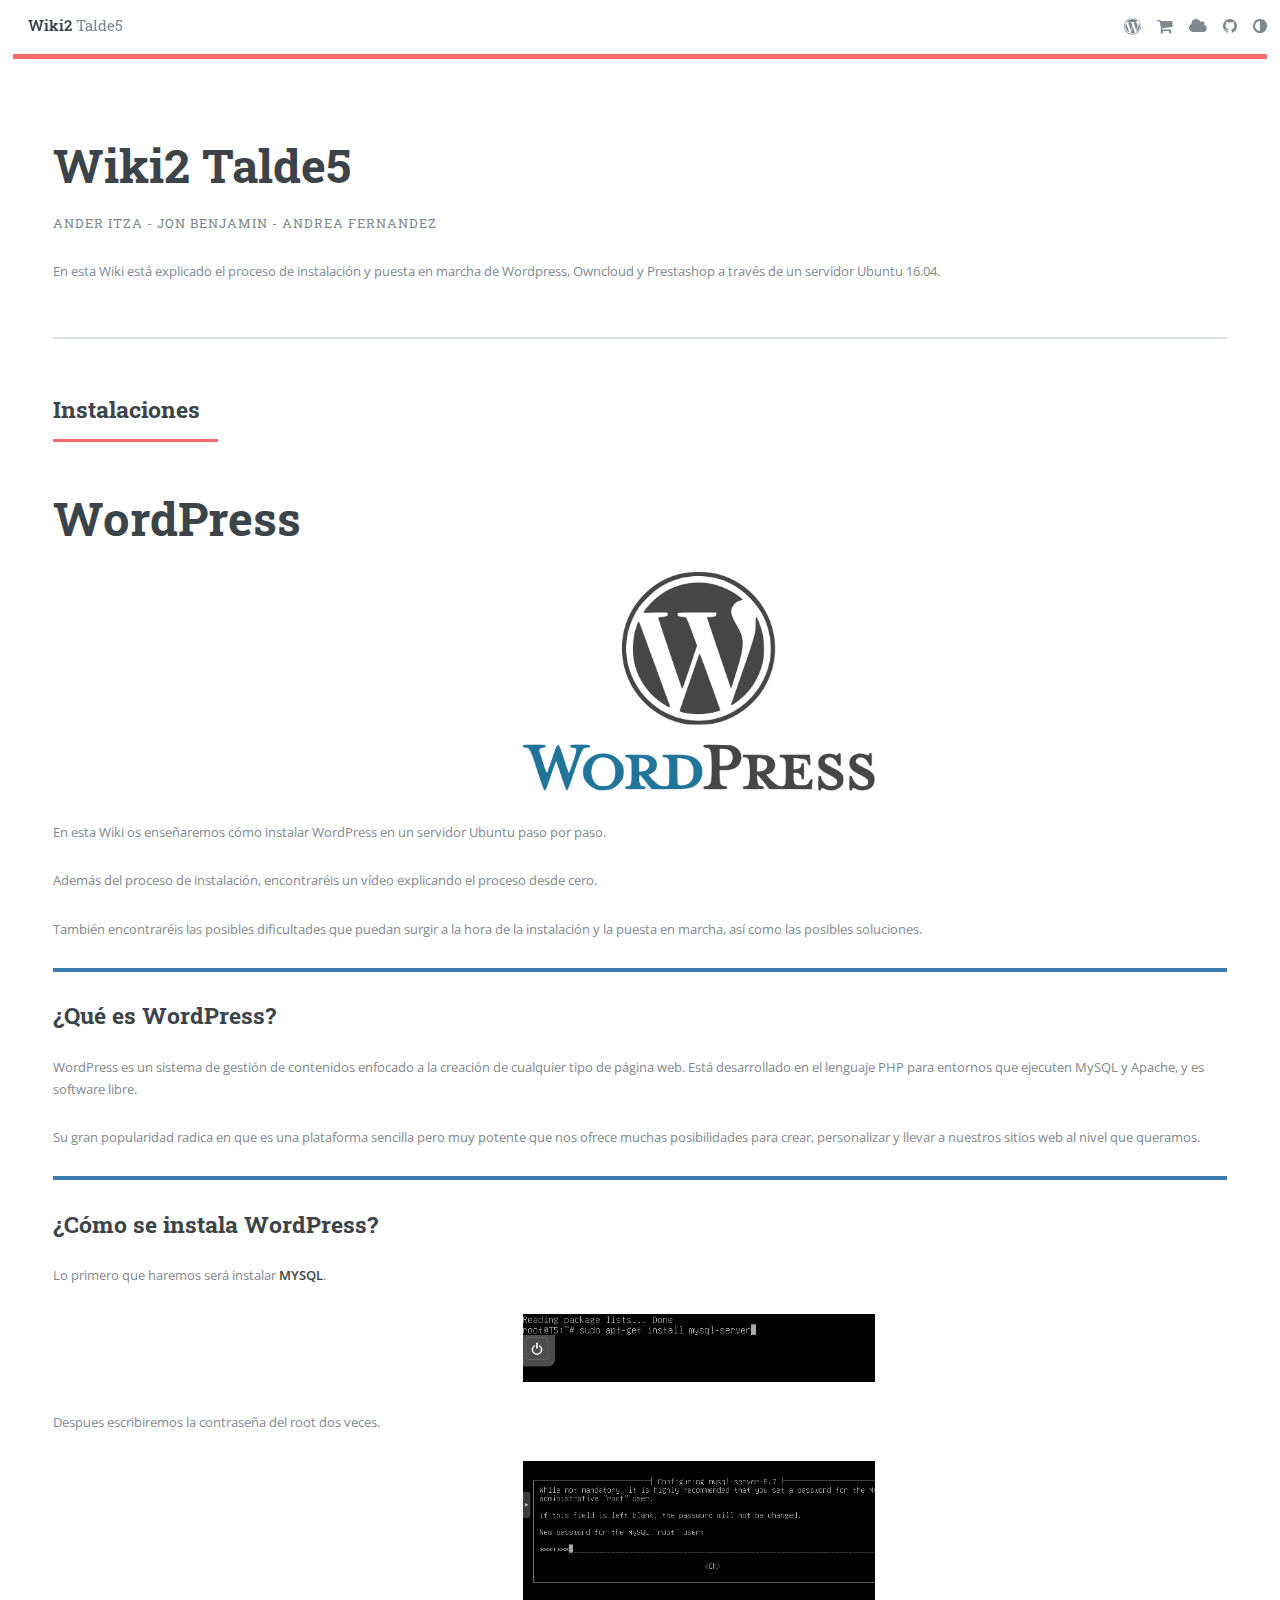
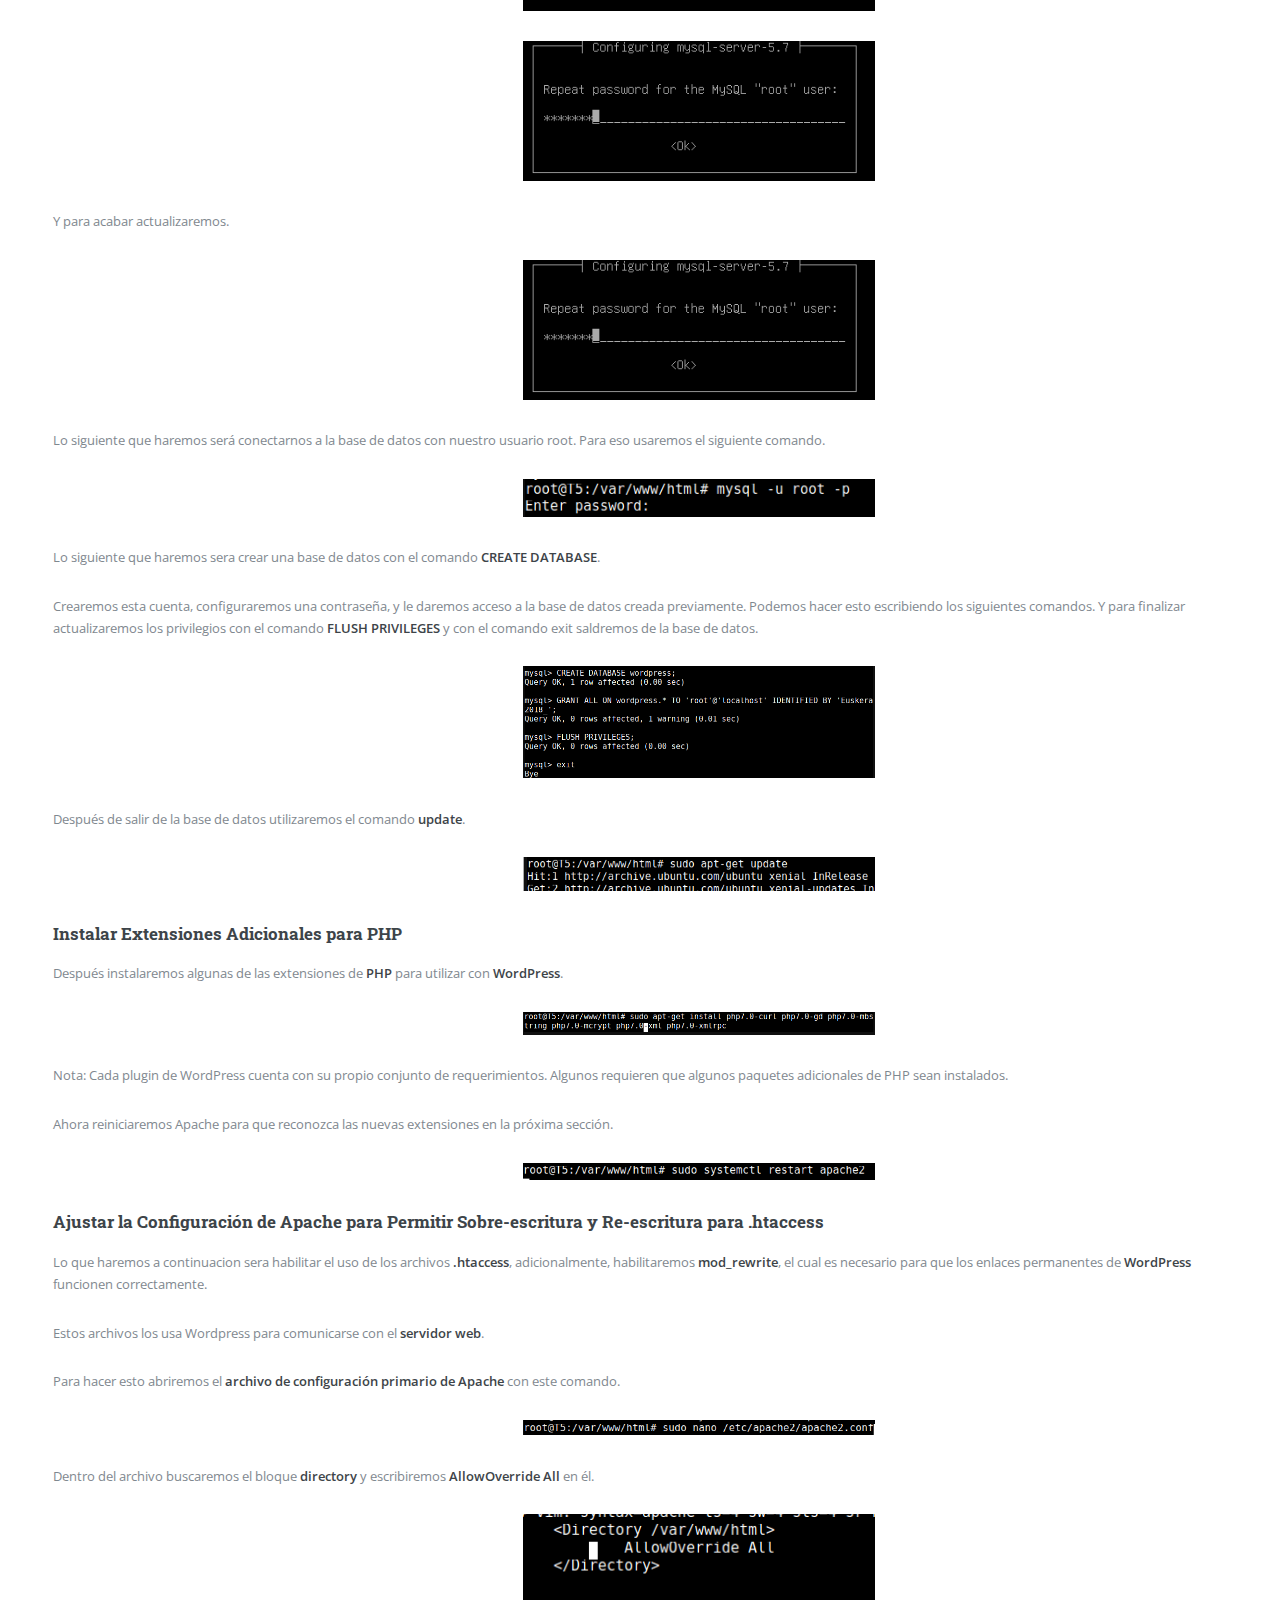
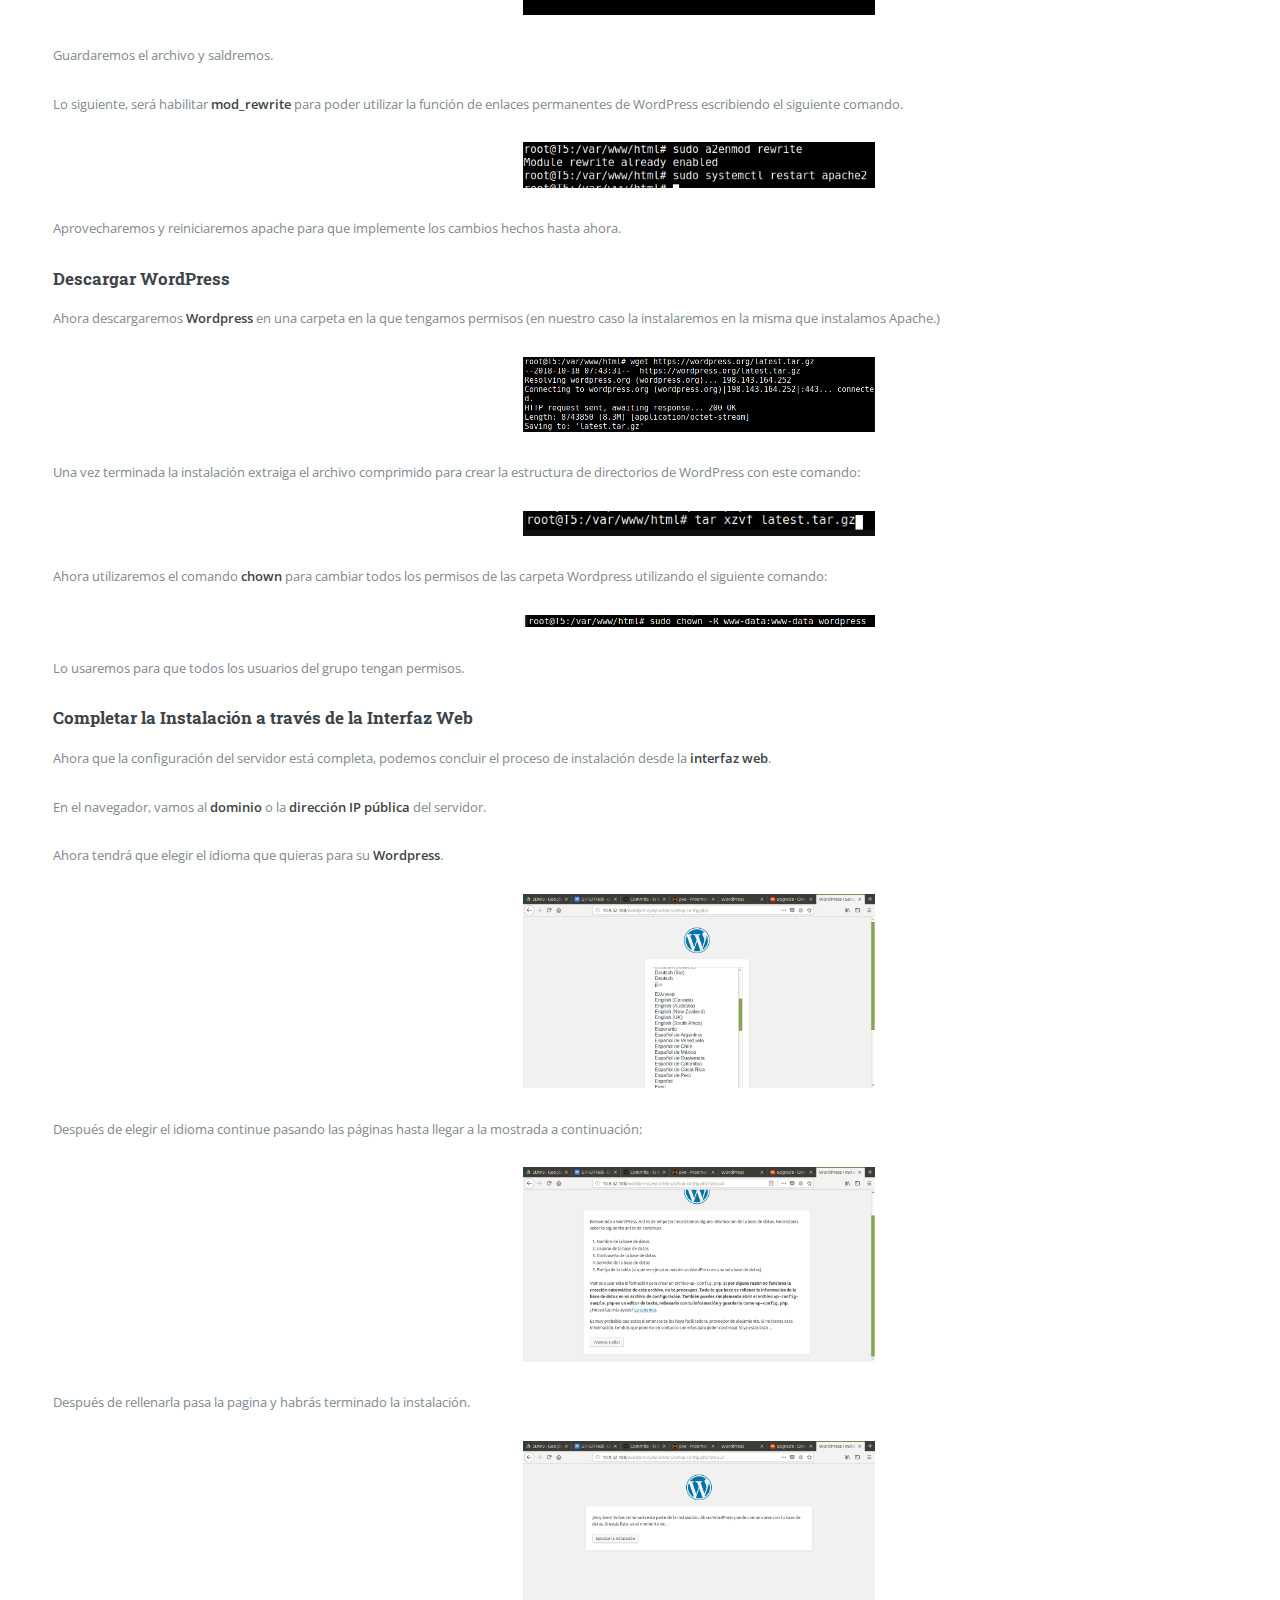
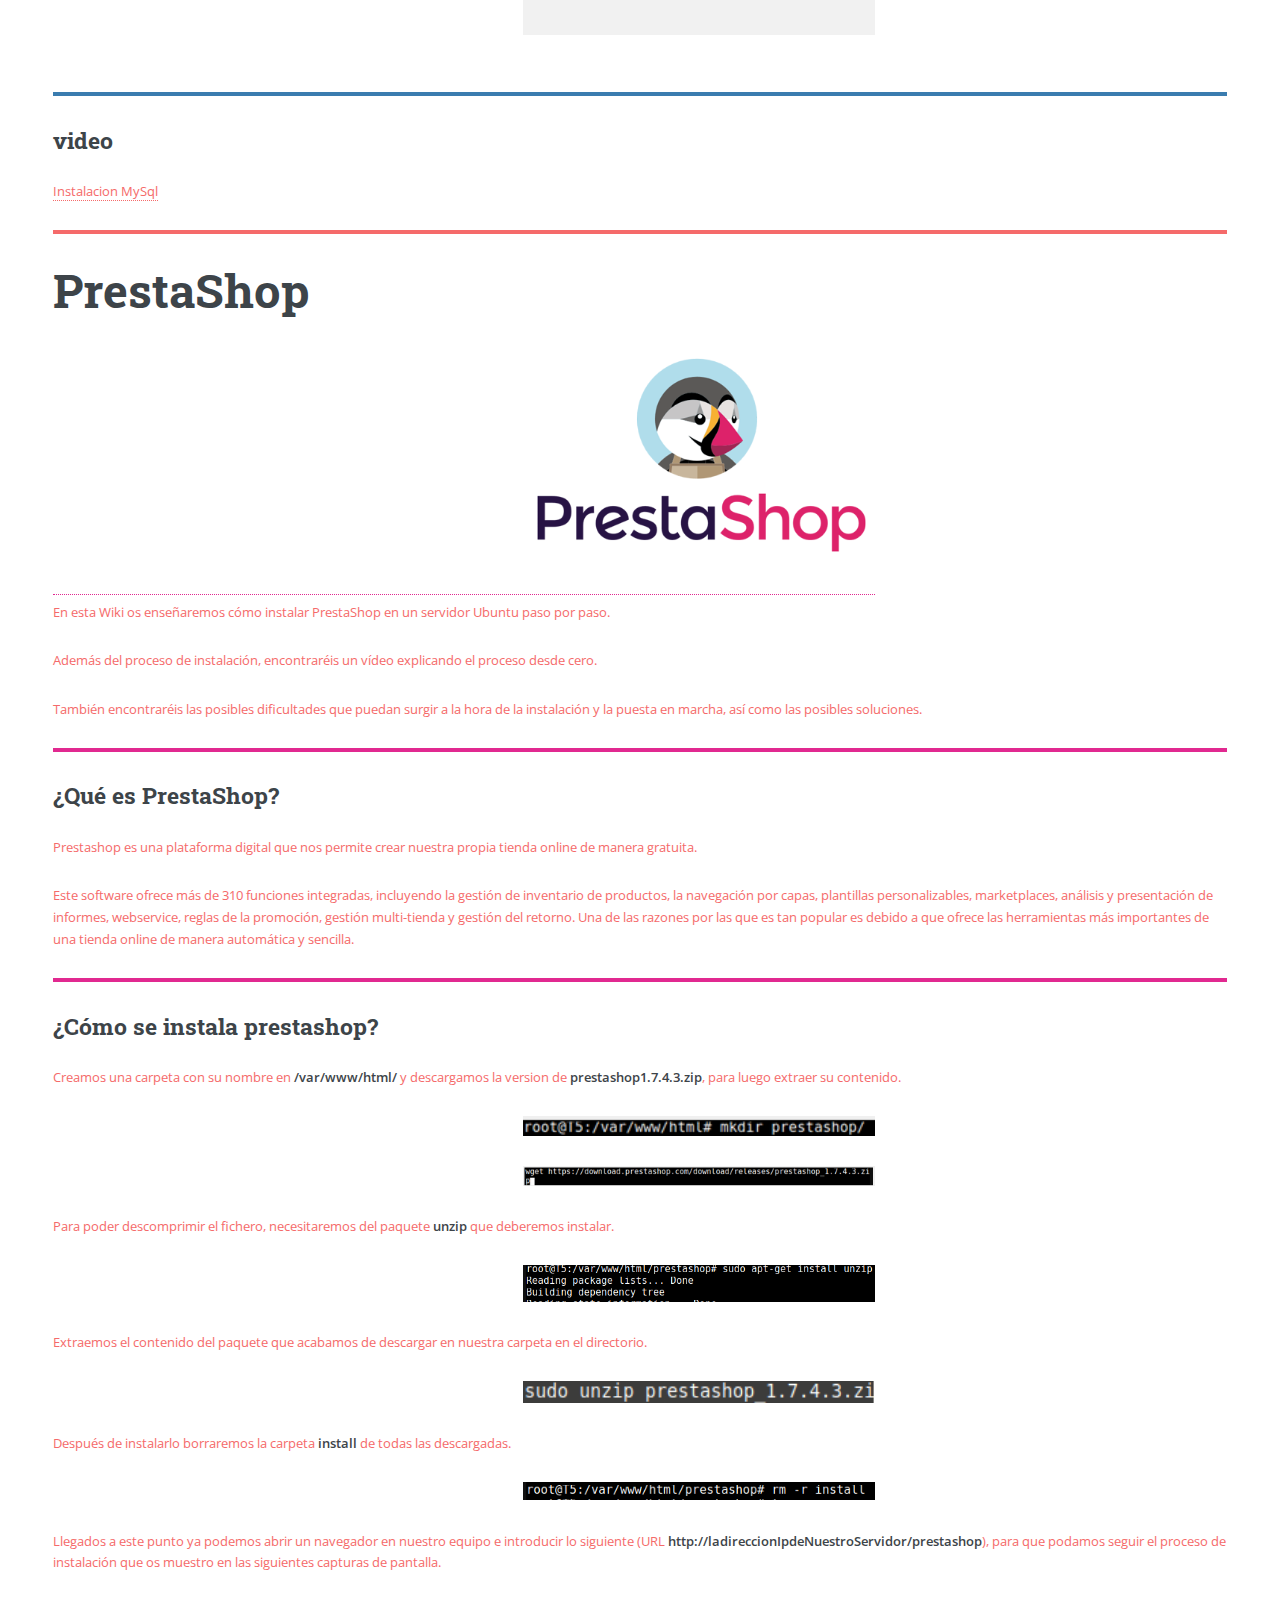
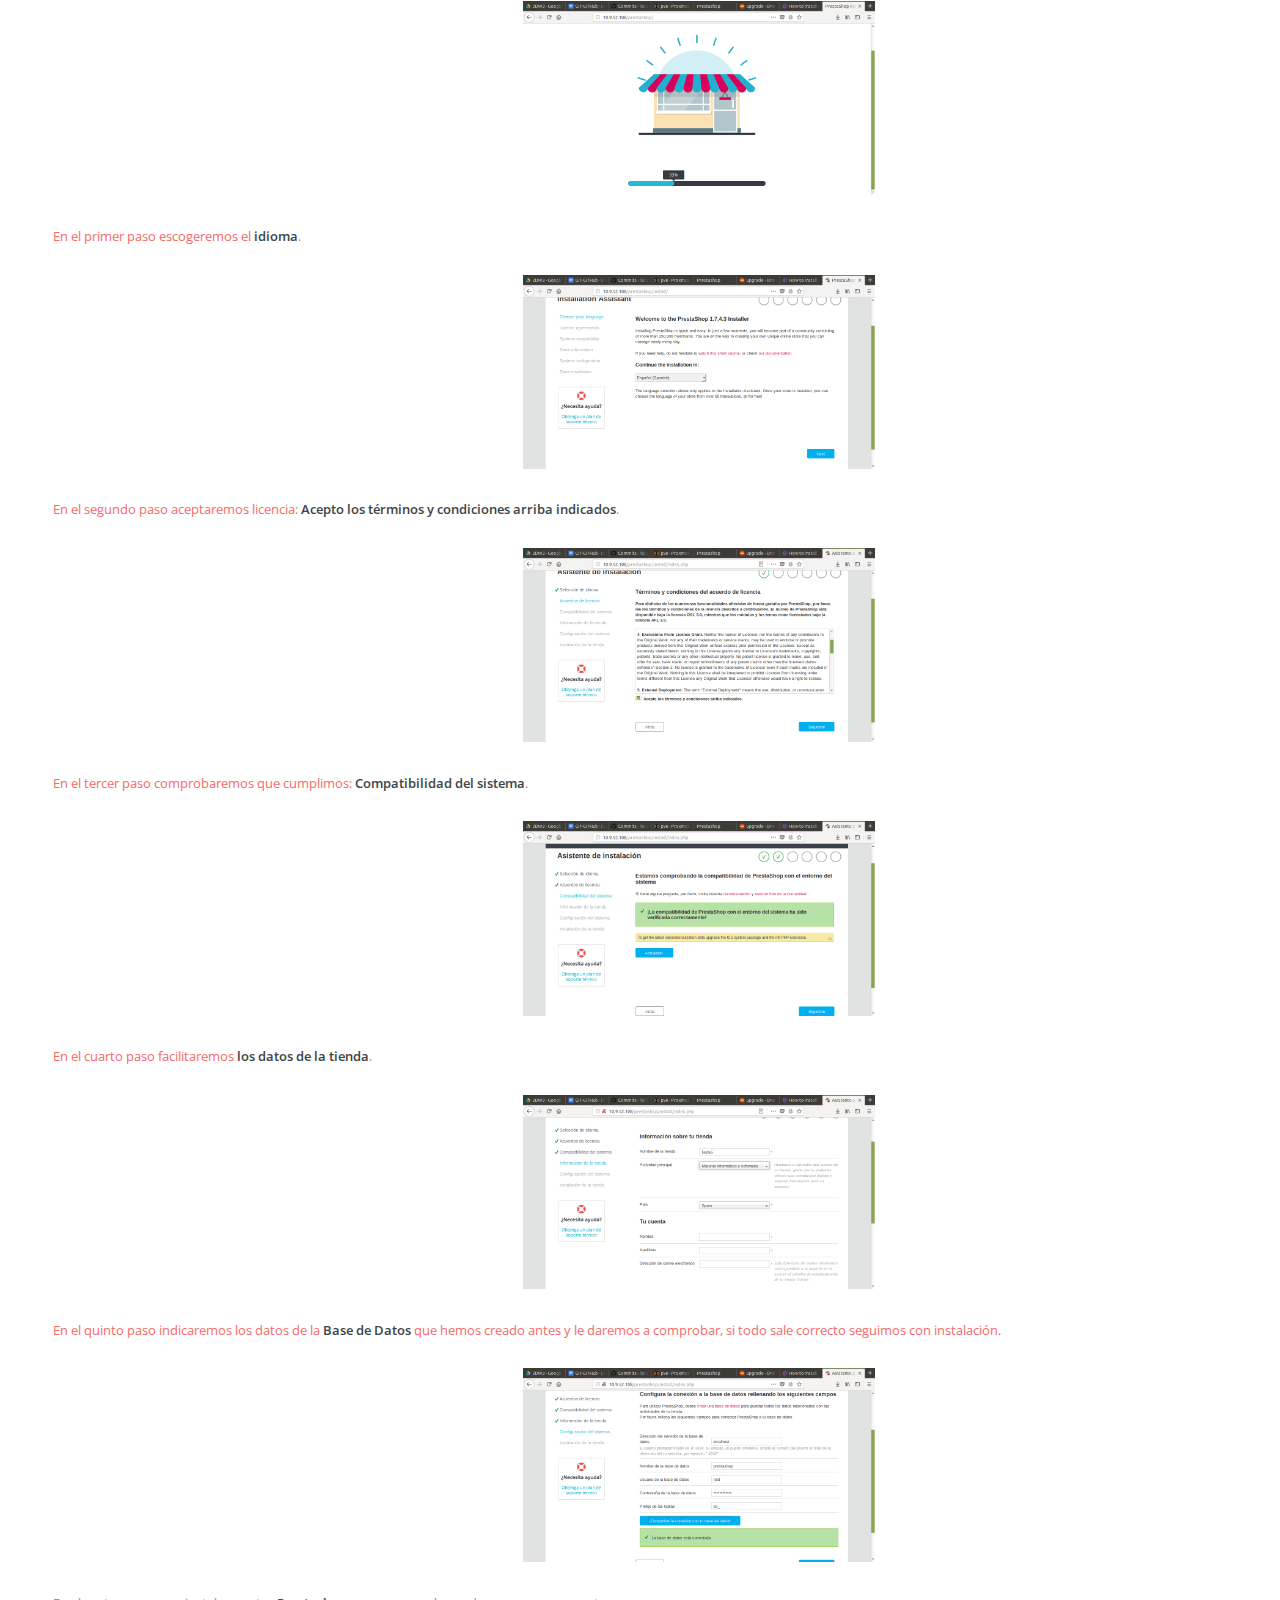
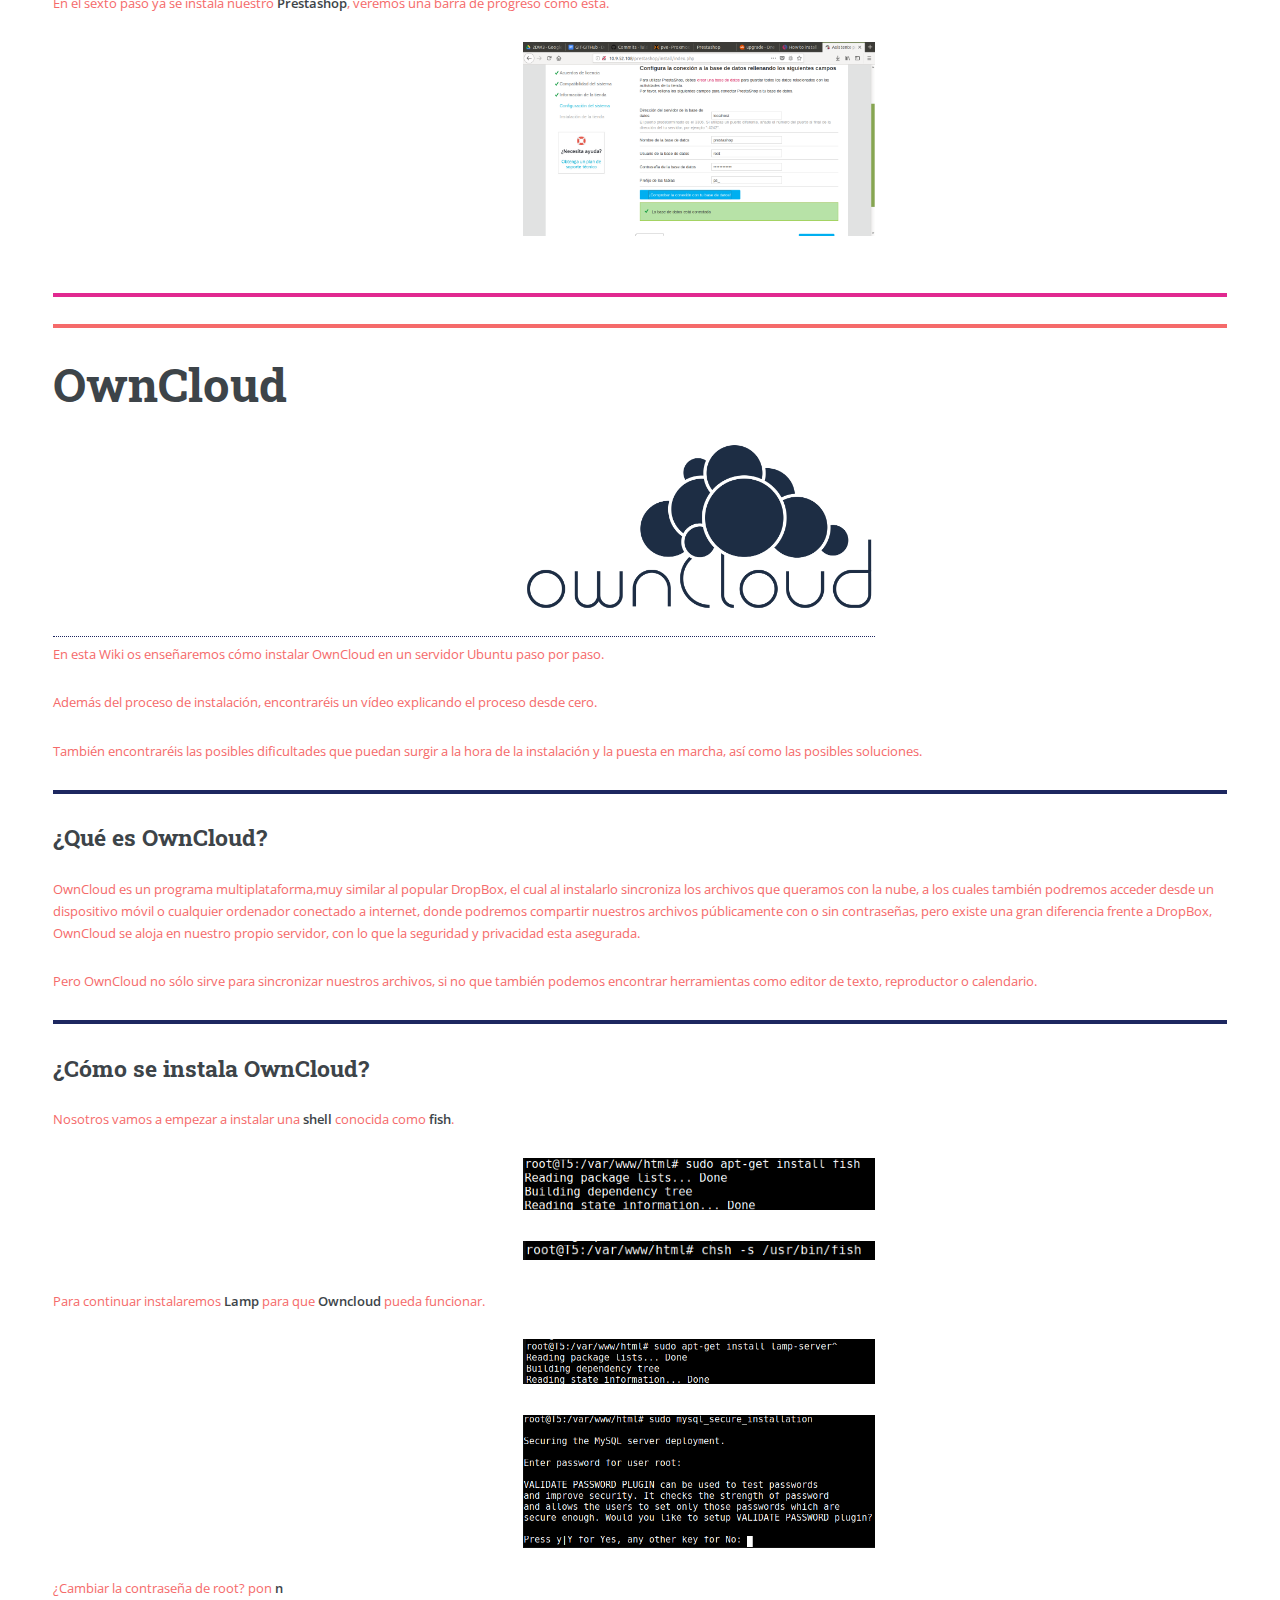
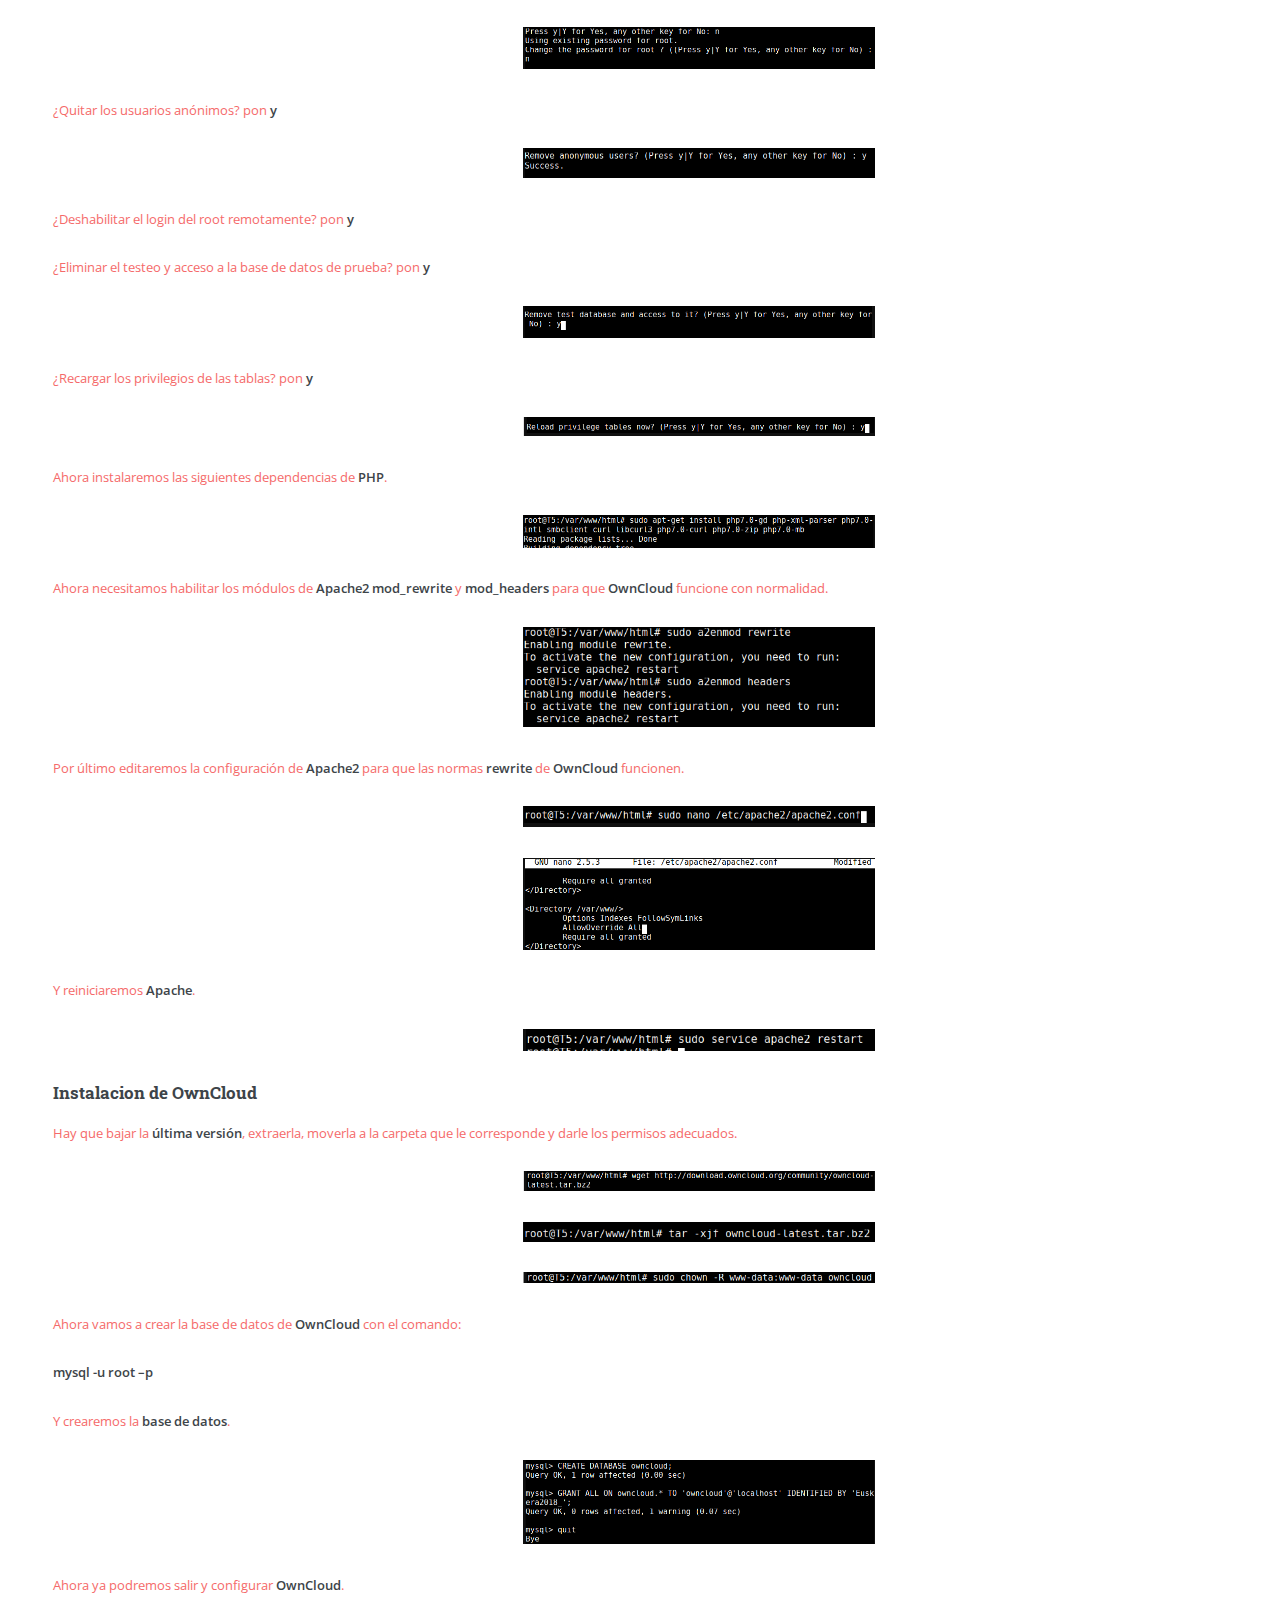
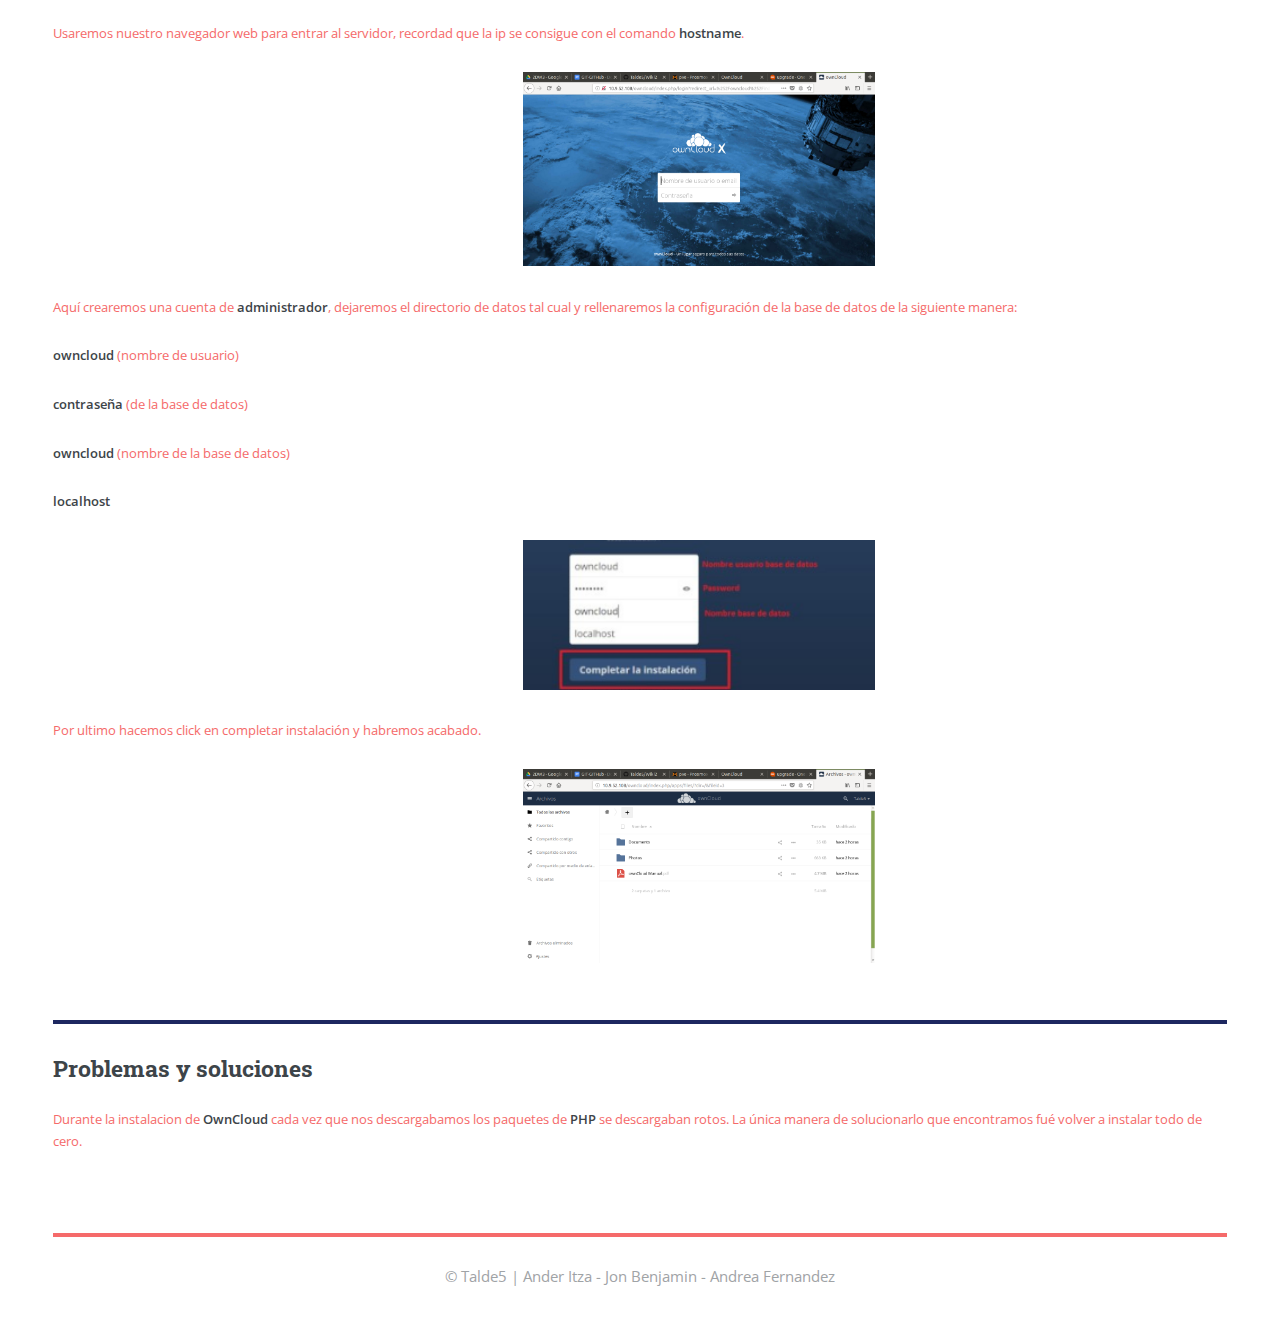
==== commit 41ea25bd: "problemas" ====
--- a/Wiki2/index.html
+++ b/Wiki2/index.html
@@ -4,7 +4,7 @@
 		<title>Wiki2</title>
 		<meta charset="utf-8" />
 		<meta name="viewport" content="width=device-width, initial-scale=1, user-scalable=no" />
-		<link rel="stylesheet" href="assets/css/ordenador.css" media="screen and (max-width:1680px) and (min-width: 981px)" />
+		<link rel="stylesheet" href="assets/css/ordenador.css" media="screen and (min-width: 981px)" />
 		<link rel="stylesheet" href="assets/css/tablet.css" media="screen and (max-width: 980px) and (min-width: 737px)"/>
 		<link rel="stylesheet" href="assets/css/movil.css" media="screen and (max-width: 736px) and (min-width: 1px)"/>
 		<script src="https://ajax.googleapis.com/ajax/libs/jquery/1.12.4/jquery.min.js"></script>
@@ -102,9 +102,8 @@
 								<p>Después de rellenarla pasa la pagina y habrás terminado la instalación.</p>
 									<img src="images/Wordpress/Wordpress13.png">
 							<hr class="major wordpress" />
-							<h2>Problemas y soluciones</h2>
-								<p>Donec eget ex magna. Interdum et malesuada fames ac ante ipsum primis in faucibus. Pellentesque venenatis dolor imperdiet dolor mattis sagittis. Praesent rutrum sem diam, vitae egestas enim auctor sit amet. Pellentesque leo mauris, consectetur id ipsum sit amet, fergiat. Pellentesque in mi eu massa lacinia malesuada et a elit. Donec urna ex, lacinia in purus ac, pretium pulvinar mauris. Curabitur sapien risus, commodo eget turpis at, elementum convallis elit. Pellentesque enim turpis, hendrerit.</p>
-								<p>Lorem ipsum dolor sit amet, consectetur adipiscing elit. Duis dapibus rutrum facilisis. Class aptent taciti sociosqu ad litora torquent per conubia nostra, per inceptos himenaeos. Etiam tristique libero eu nibh porttitor fermentum. Nullam venenatis erat id vehicula viverra. Nunc ultrices eros ut ultricies condimentum. Mauris risus lacus, blandit sit amet venenatis non, bibendum vitae dolor. Nunc lorem mauris, fringilla in aliquam at, euismod in lectus. Pellentesque habitant morbi tristique senectus et netus et malesuada fames ac turpis egestas. In non lorem sit amet elit placerat maximus. Pellentesque aliquam maximus risus, vel sed vehicula.</p>
+							<h2>video</h2>
+								<p><a href="https://www.youtube.com/watch?v=99tNVi99oBA">Instalacion MySql<a></p>
 							<hr class="major " />
 						<article id="prestashop">
 							<h1 >PrestaShop</h1>
@@ -142,9 +141,6 @@
 								<p>En el sexto paso ya se instala nuestro <strong>Prestashop</strong>, veremos una barra de progreso como esta.</p>
 									<img src="images/PrestaShop/prestashop15.png">
 							<hr class="major prestashop" />
-							<h2>Problemas y soluciones</h2>
-								<p>Donec eget ex magna. Interdum et malesuada fames ac ante ipsum primis in faucibus. Pellentesque venenatis dolor imperdiet dolor mattis sagittis. Praesent rutrum sem diam, vitae egestas enim auctor sit amet. Pellentesque leo mauris, consectetur id ipsum sit amet, fergiat. Pellentesque in mi eu massa lacinia malesuada et a elit. Donec urna ex, lacinia in purus ac, pretium pulvinar mauris. Curabitur sapien risus, commodo eget turpis at, elementum convallis elit. Pellentesque enim turpis, hendrerit.</p>
-								<p>Lorem ipsum dolor sit amet, consectetur adipiscing elit. Duis dapibus rutrum facilisis. Class aptent taciti sociosqu ad litora torquent per conubia nostra, per inceptos himenaeos. Etiam tristique libero eu nibh porttitor fermentum. Nullam venenatis erat id vehicula viverra. Nunc ultrices eros ut ultricies condimentum. Mauris risus lacus, blandit sit amet venenatis non, bibendum vitae dolor. Nunc lorem mauris, fringilla in aliquam at, euismod in lectus. Pellentesque habitant morbi tristique senectus et netus et malesuada fames ac turpis egestas. In non lorem sit amet elit placerat maximus. Pellentesque aliquam maximus risus, vel sed vehicula.</p>
 							<hr class="major" />
 						</article>
 						<article>
@@ -216,4 +212,4 @@
 			</div>
 		</div>
 	</body>
-</html>+</html>
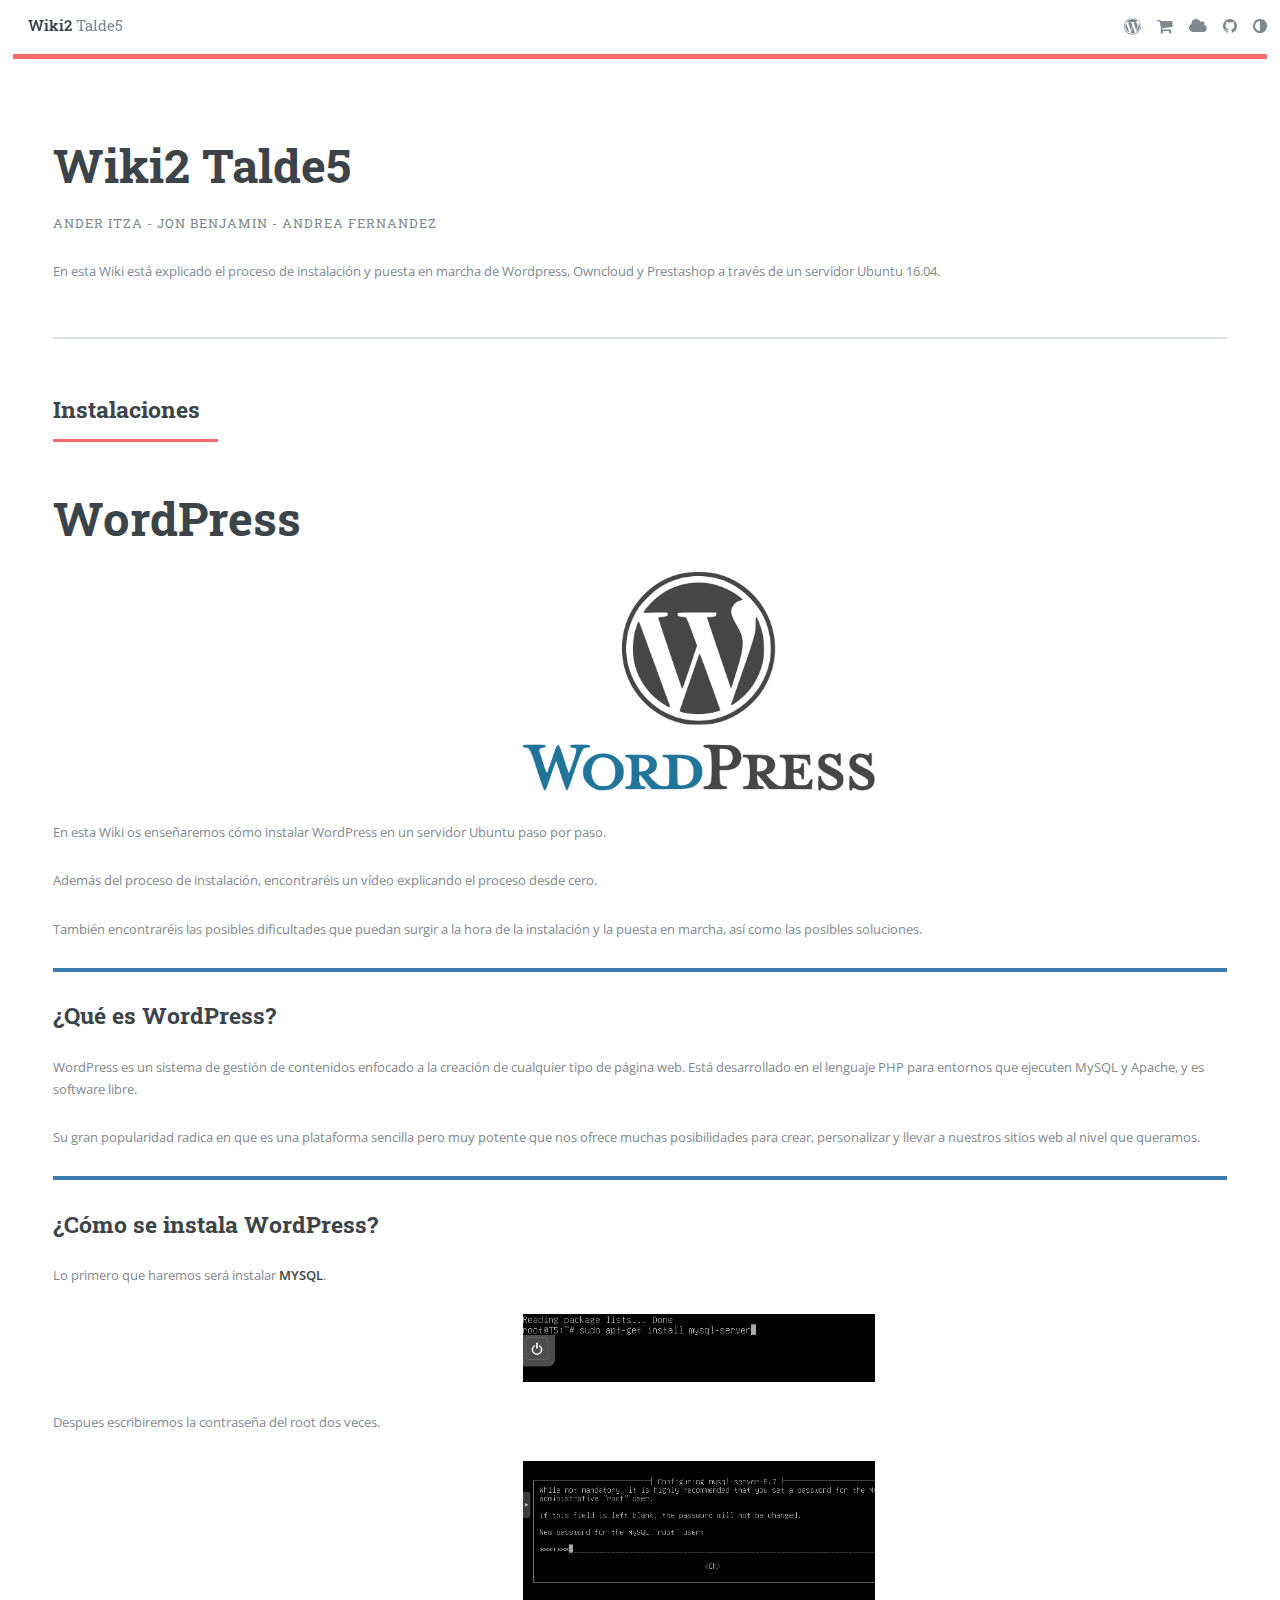
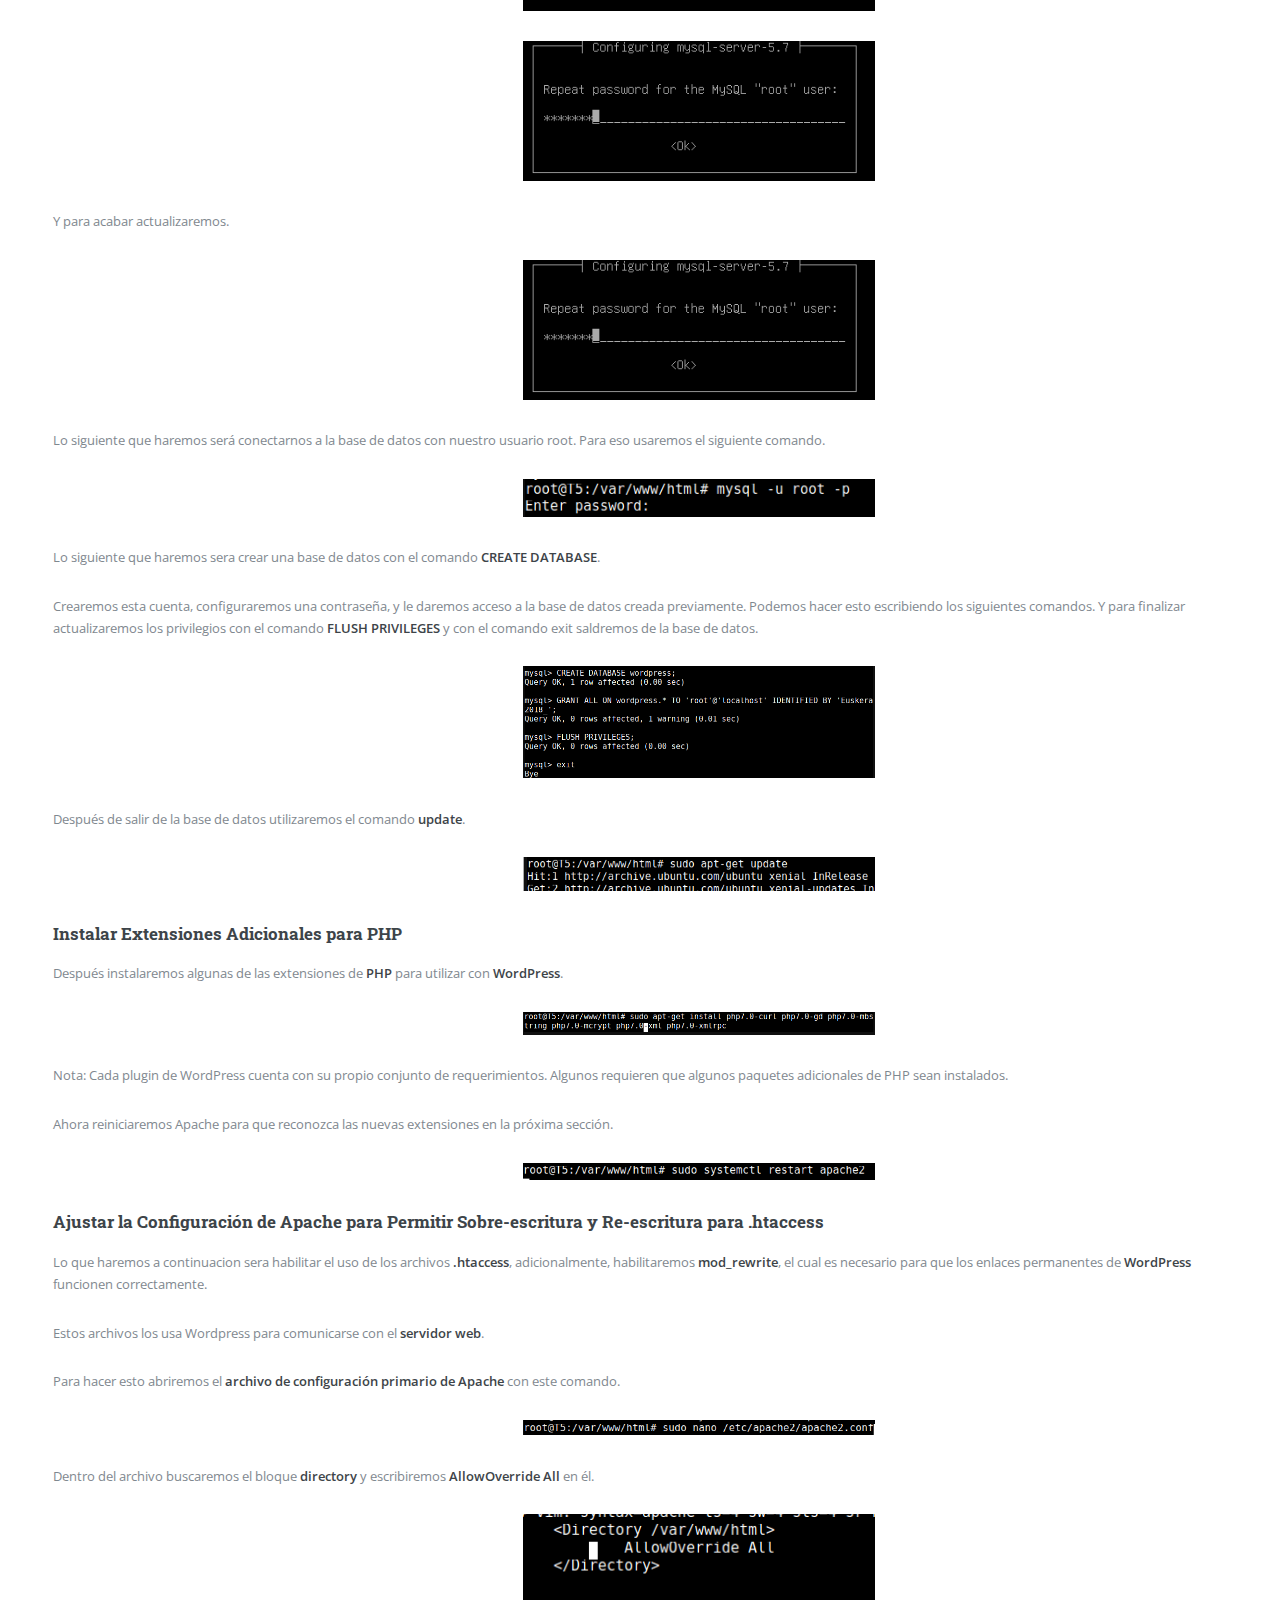
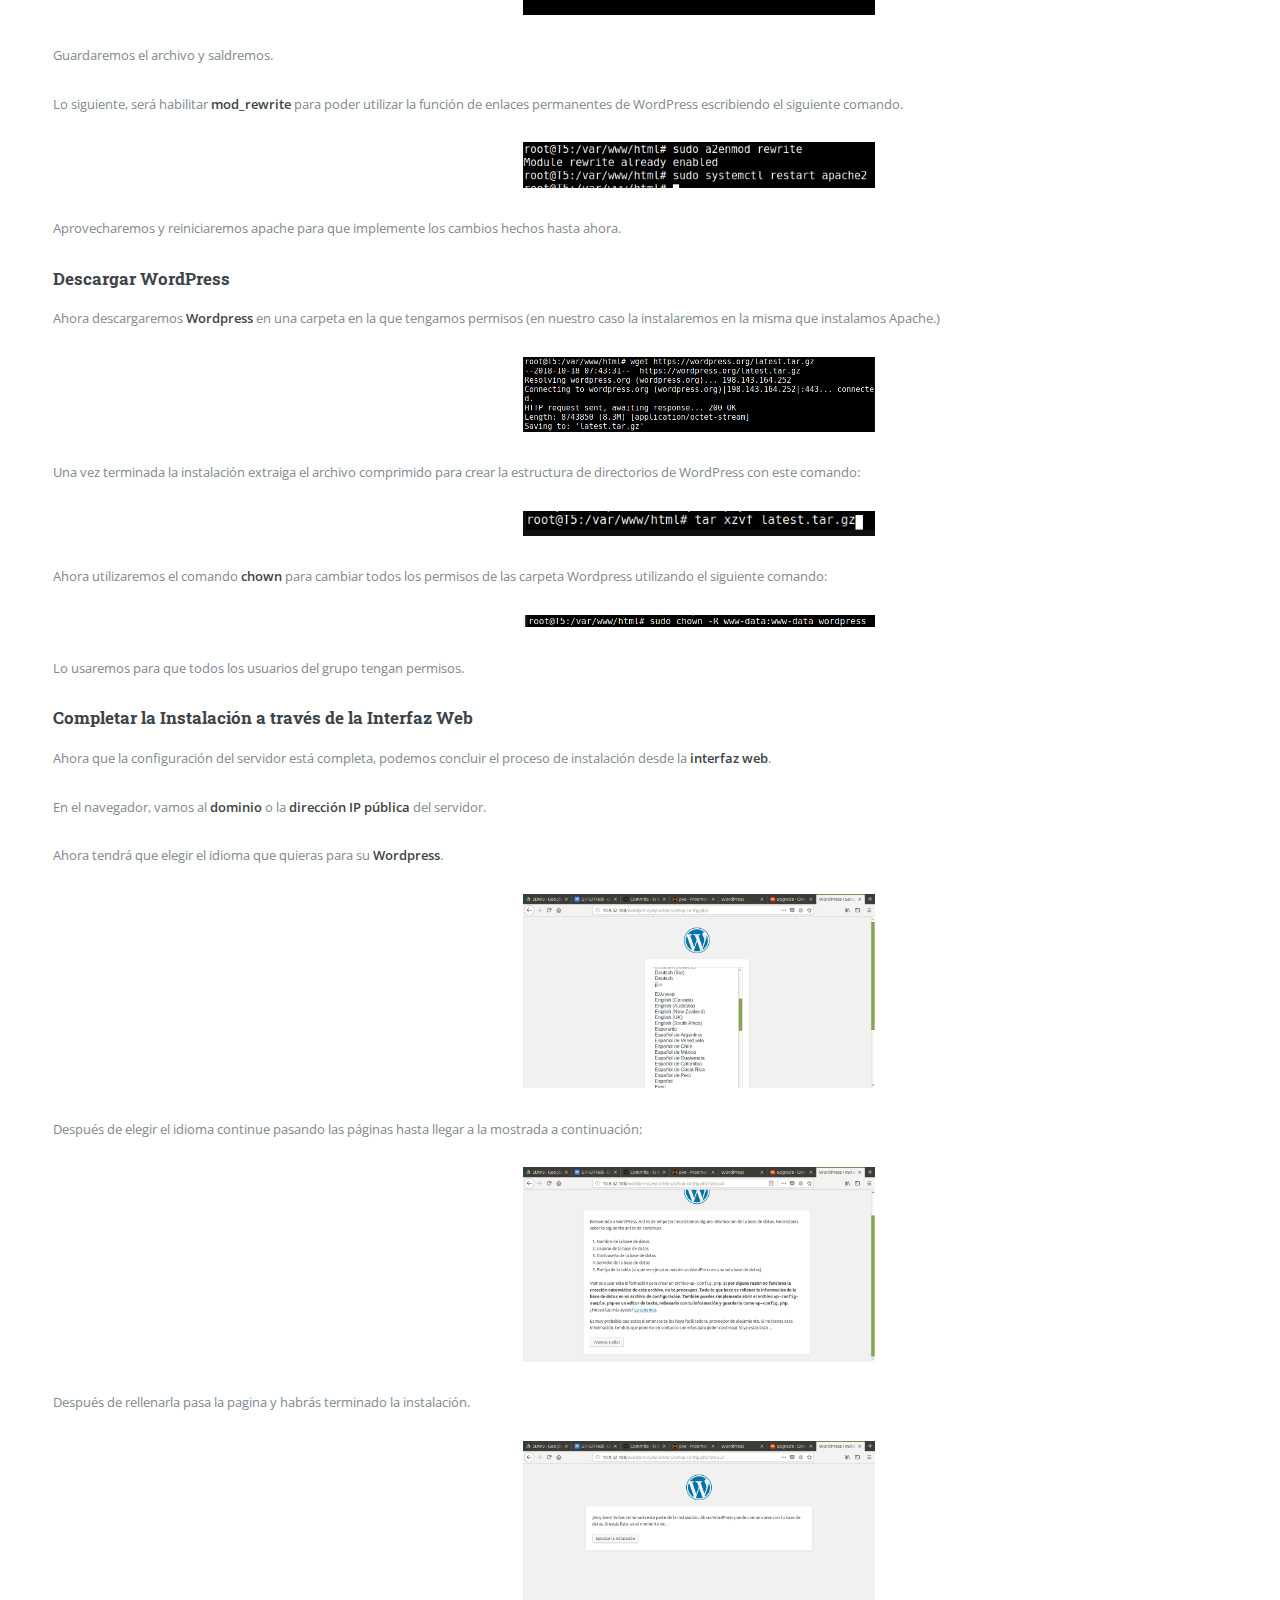
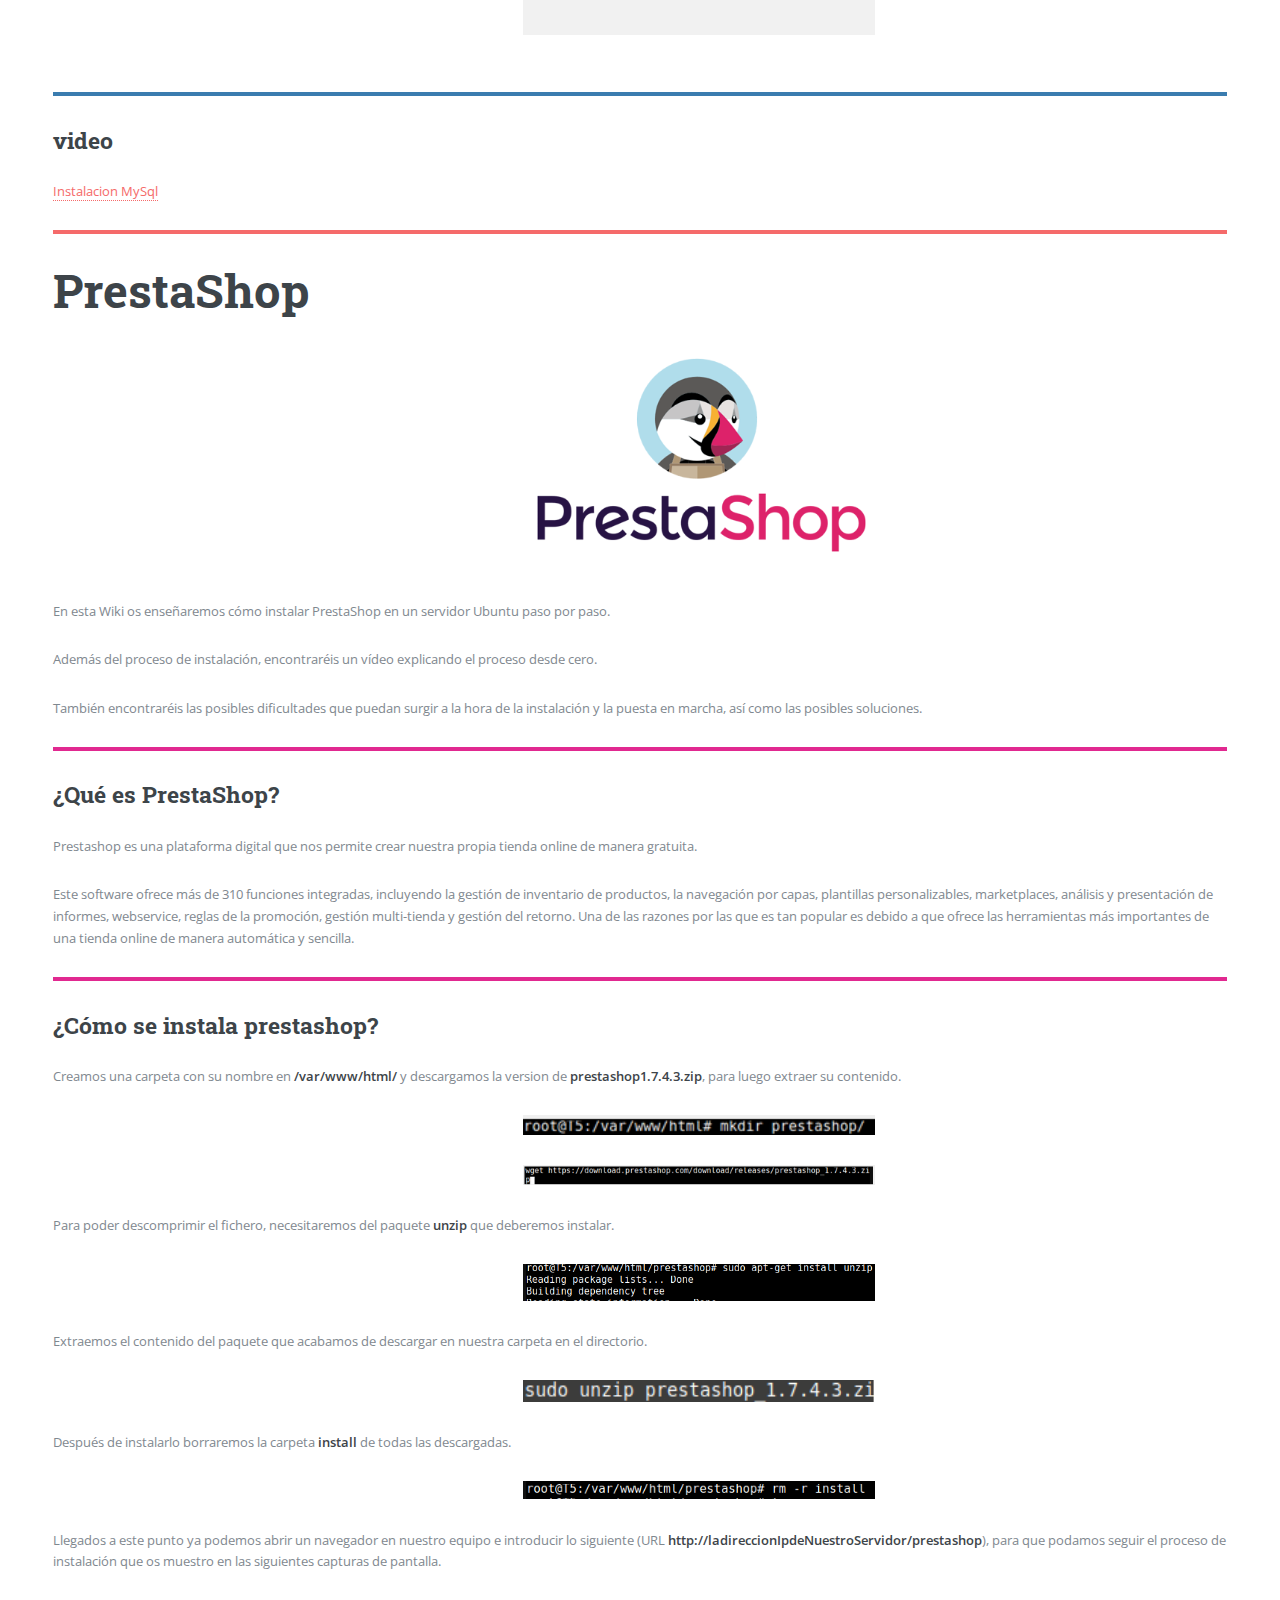
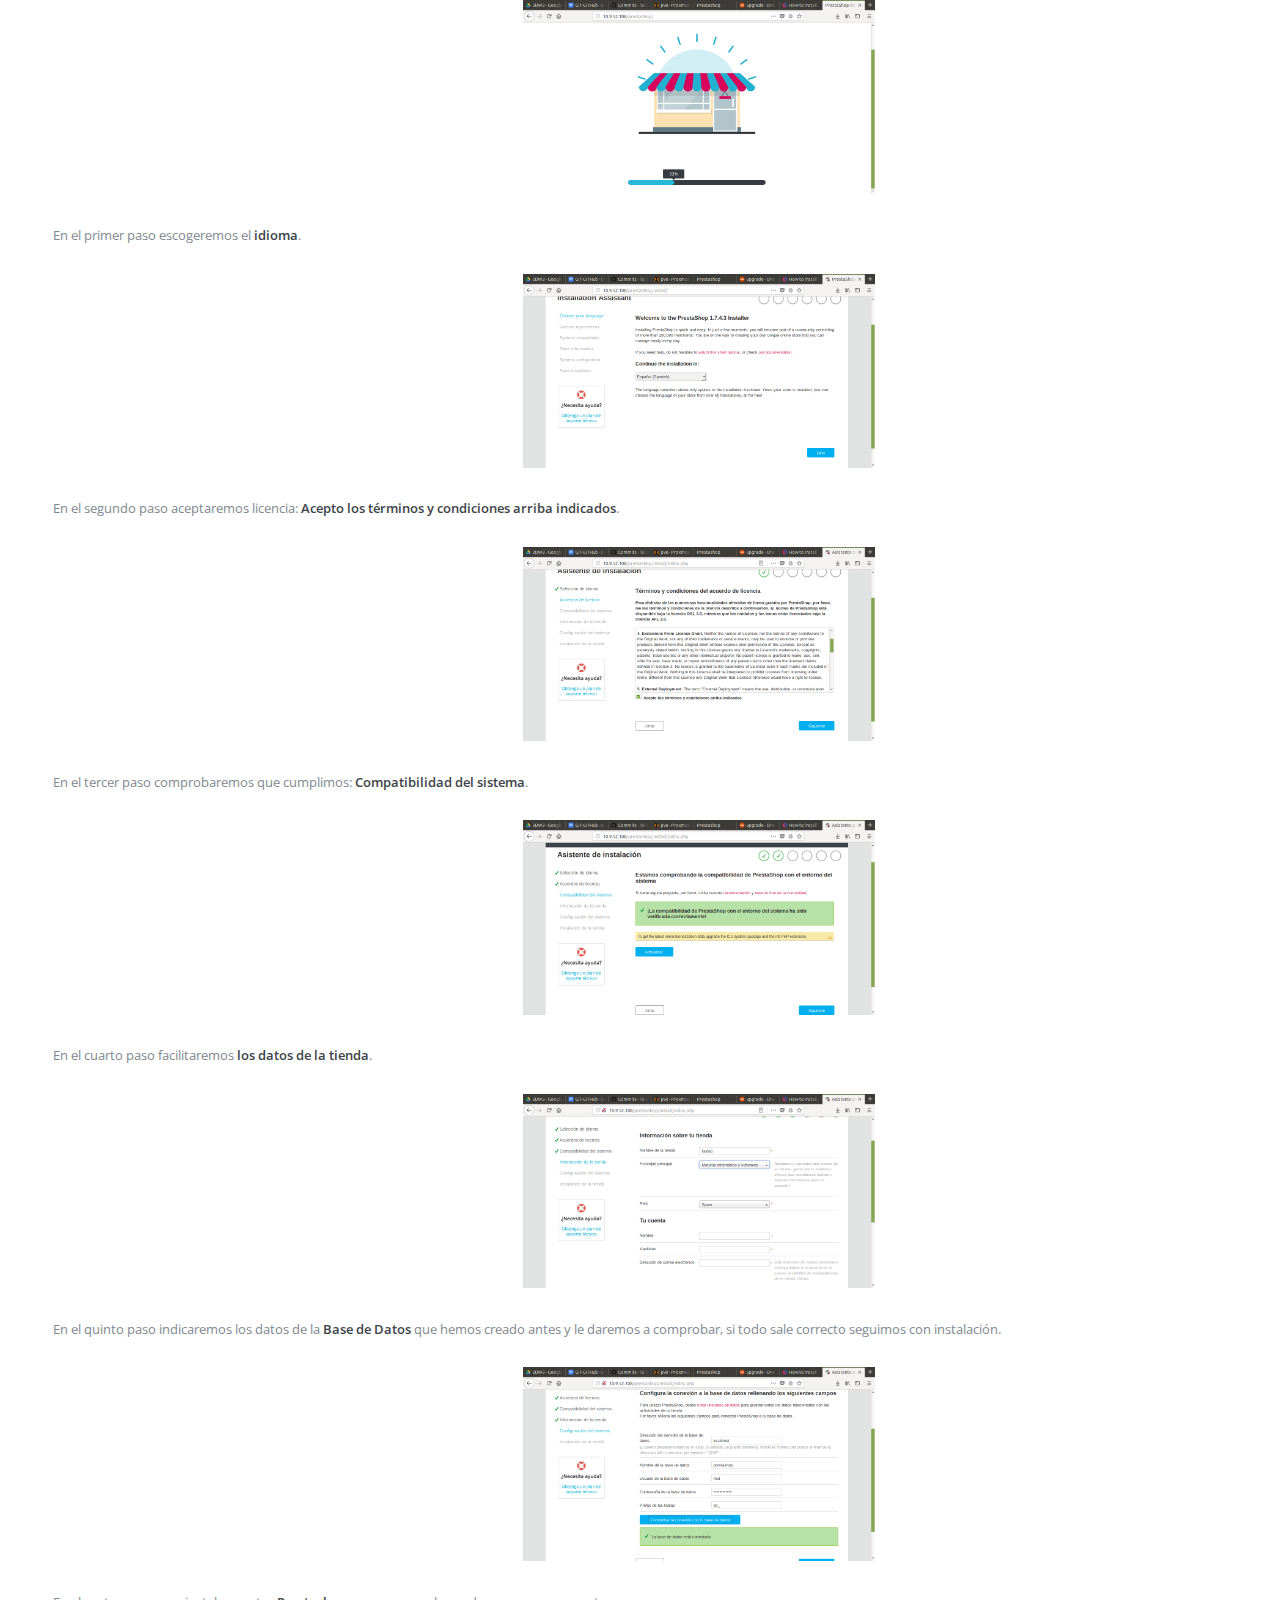
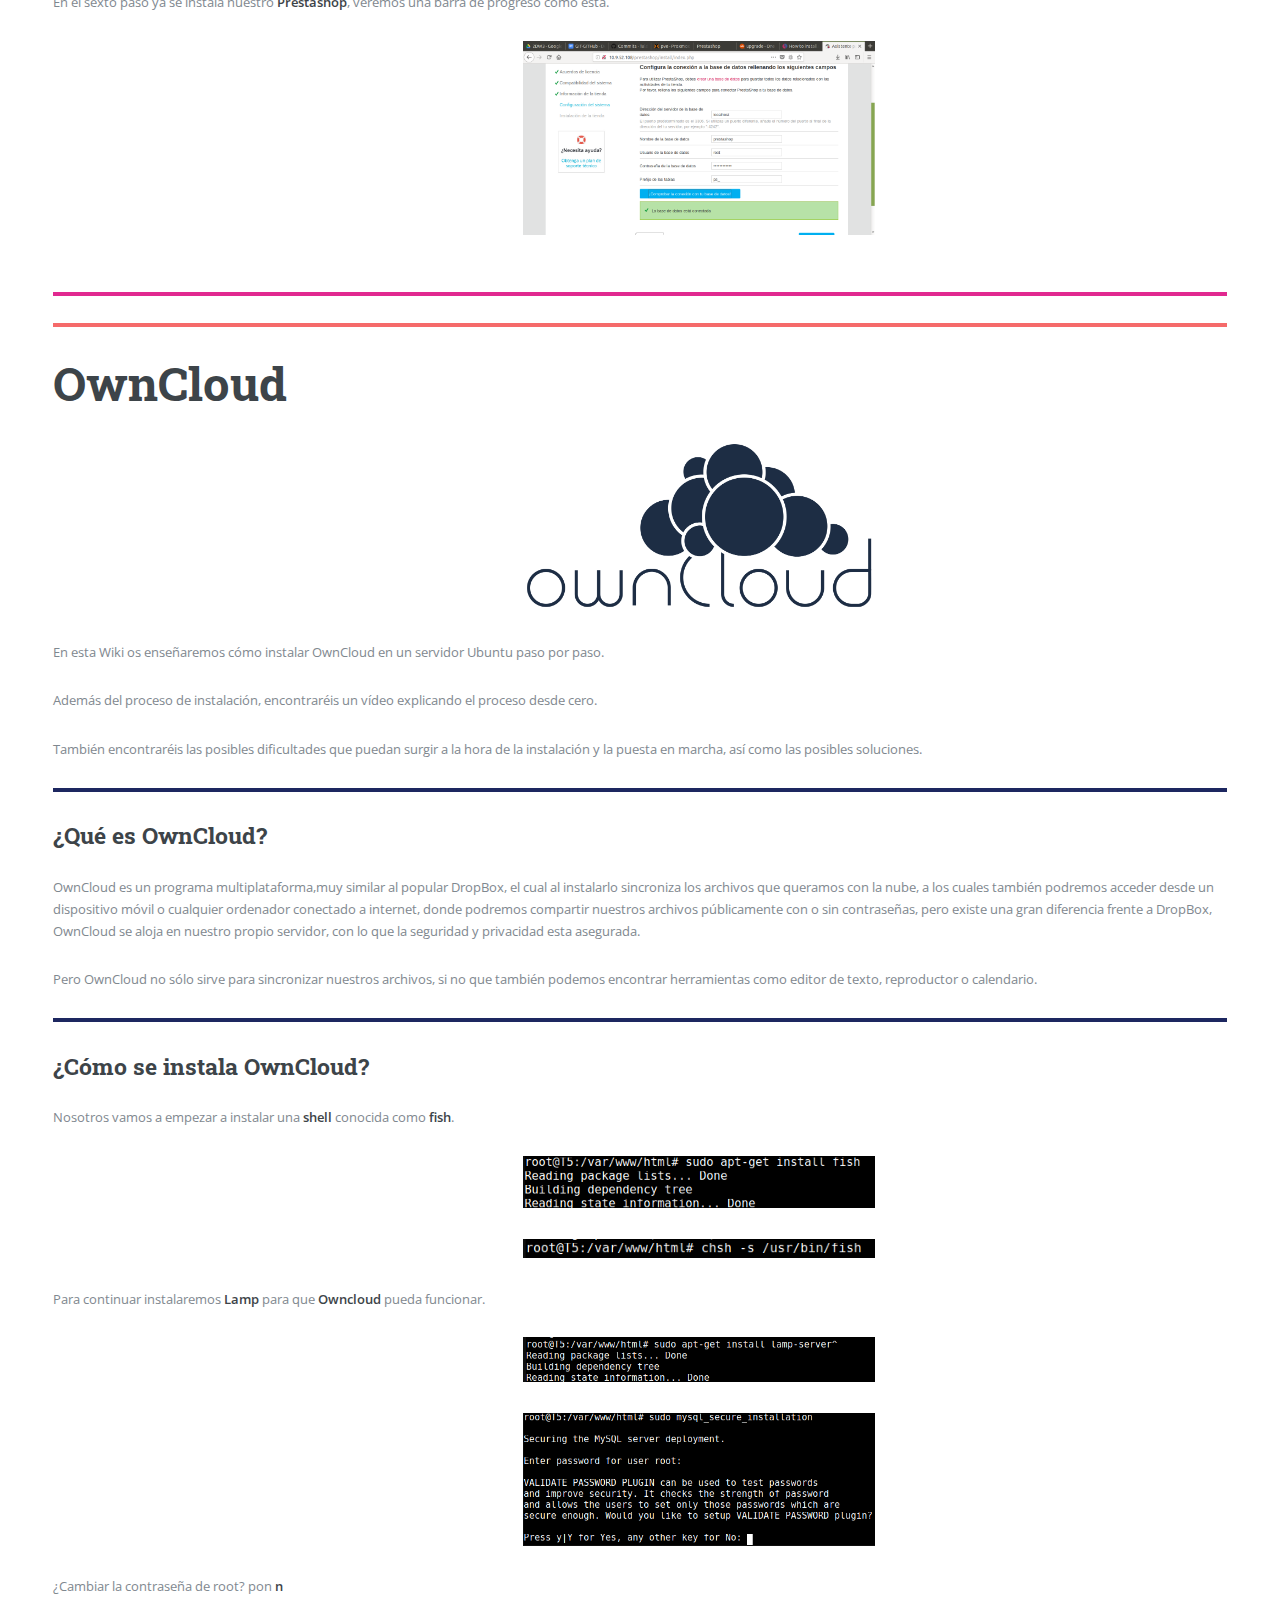
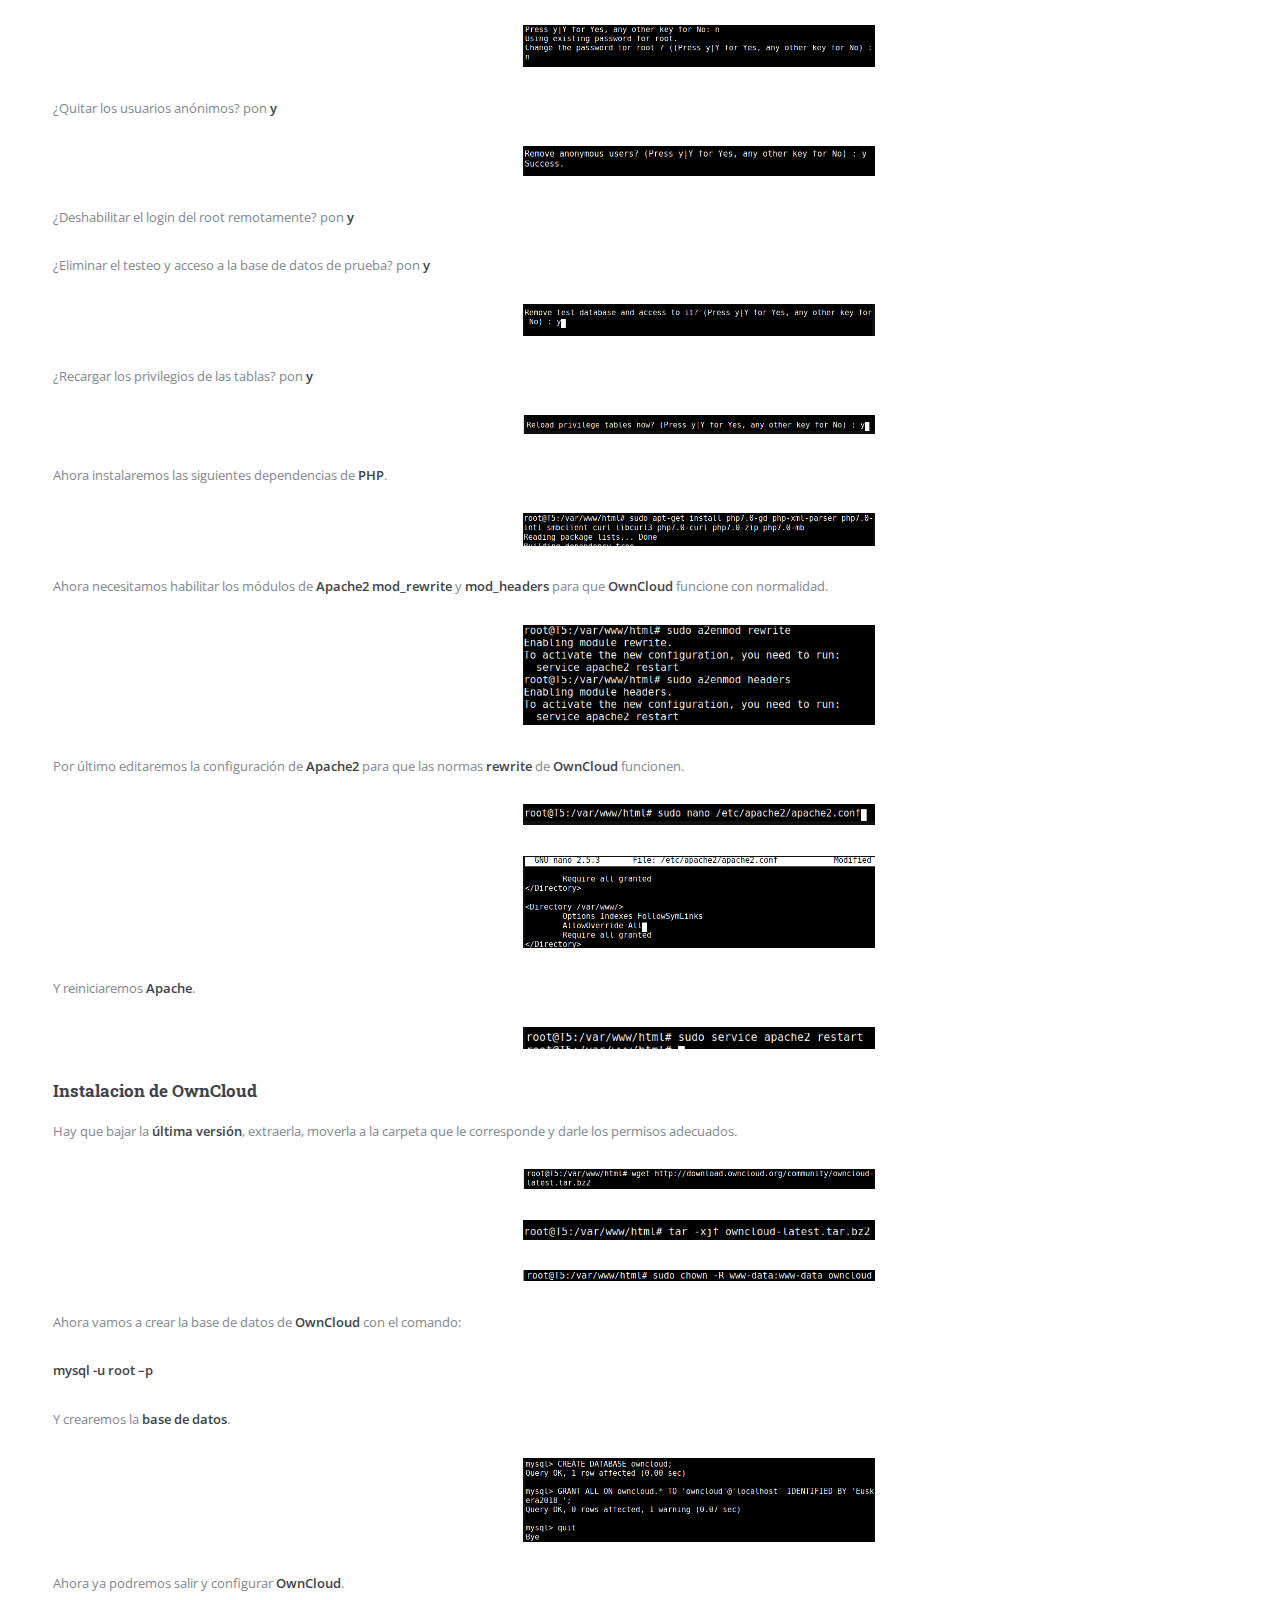
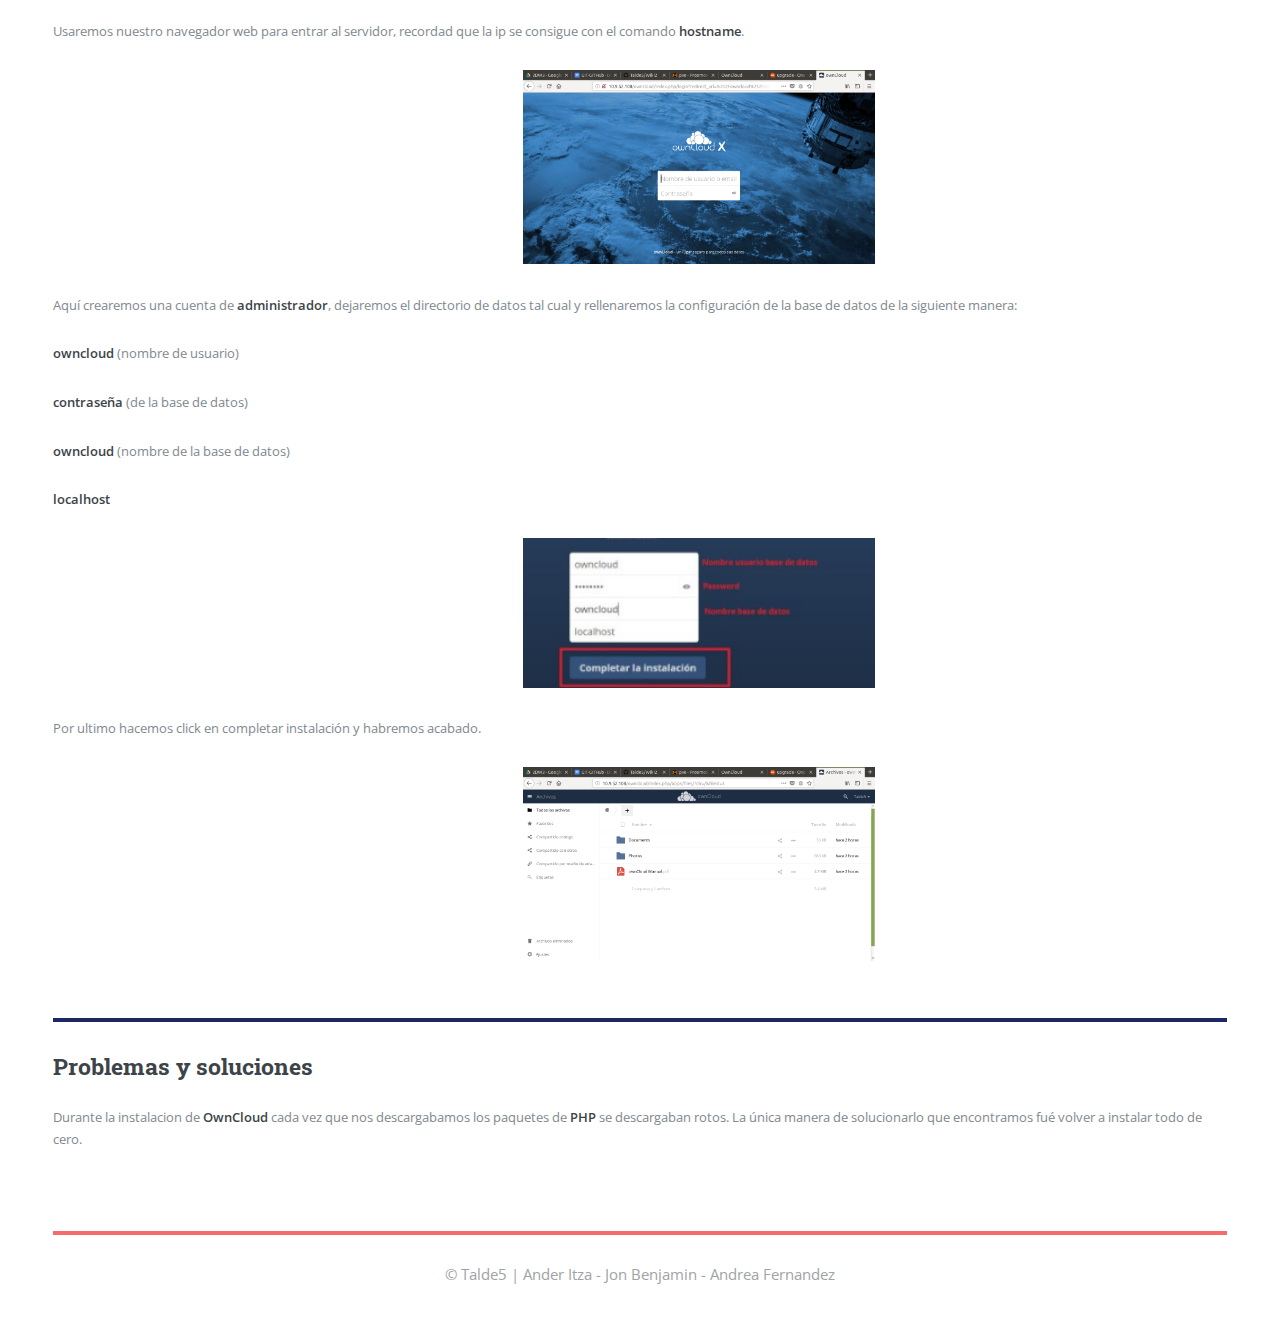
==== commit 4c6f3a61: "href" ====
--- a/Wiki2/index.html
+++ b/Wiki2/index.html
@@ -103,7 +103,7 @@
 									<img src="images/Wordpress/Wordpress13.png">
 							<hr class="major wordpress" />
 							<h2>video</h2>
-								<p><a href="https://www.youtube.com/watch?v=99tNVi99oBA">Instalacion MySql<a></p>
+								<p><a href="https://www.youtube.com/watch?v=99tNVi99oBA">Instalacion MySql</a></p>
 							<hr class="major " />
 						<article id="prestashop">
 							<h1 >PrestaShop</h1>
